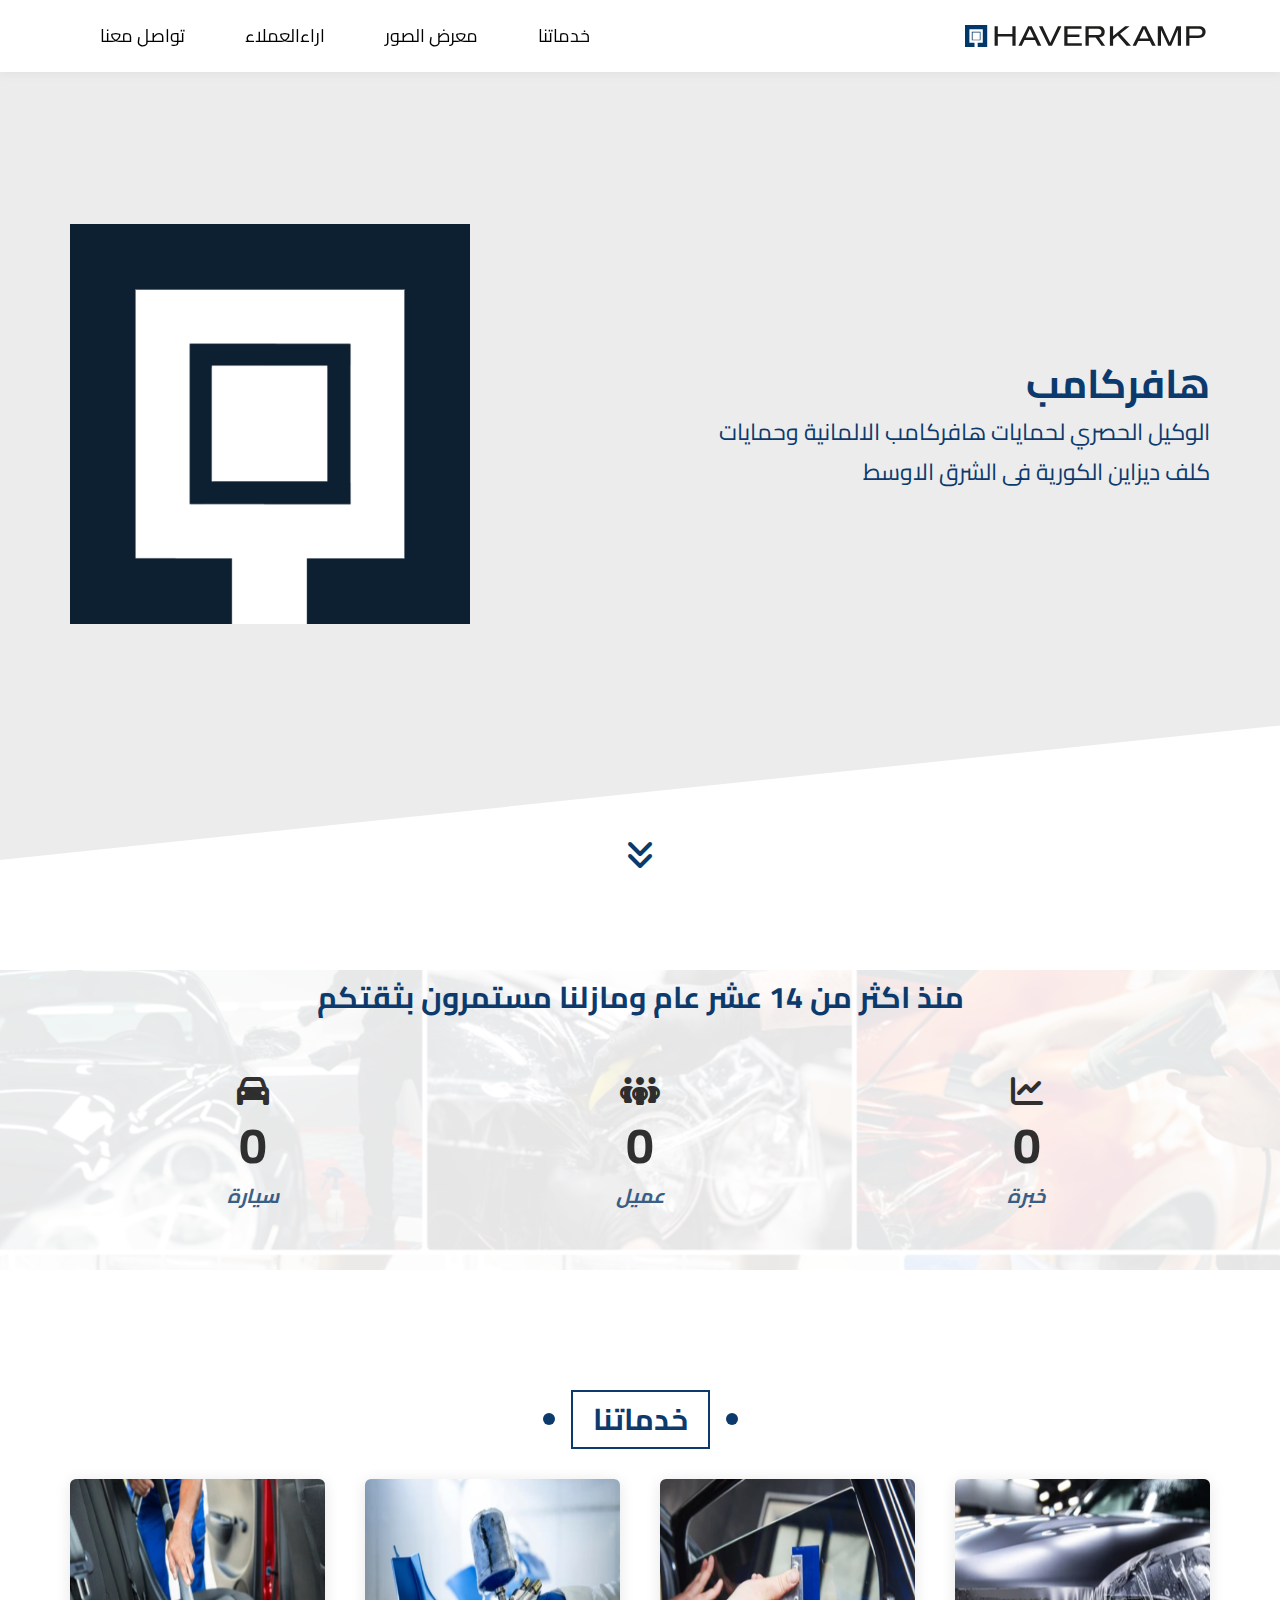
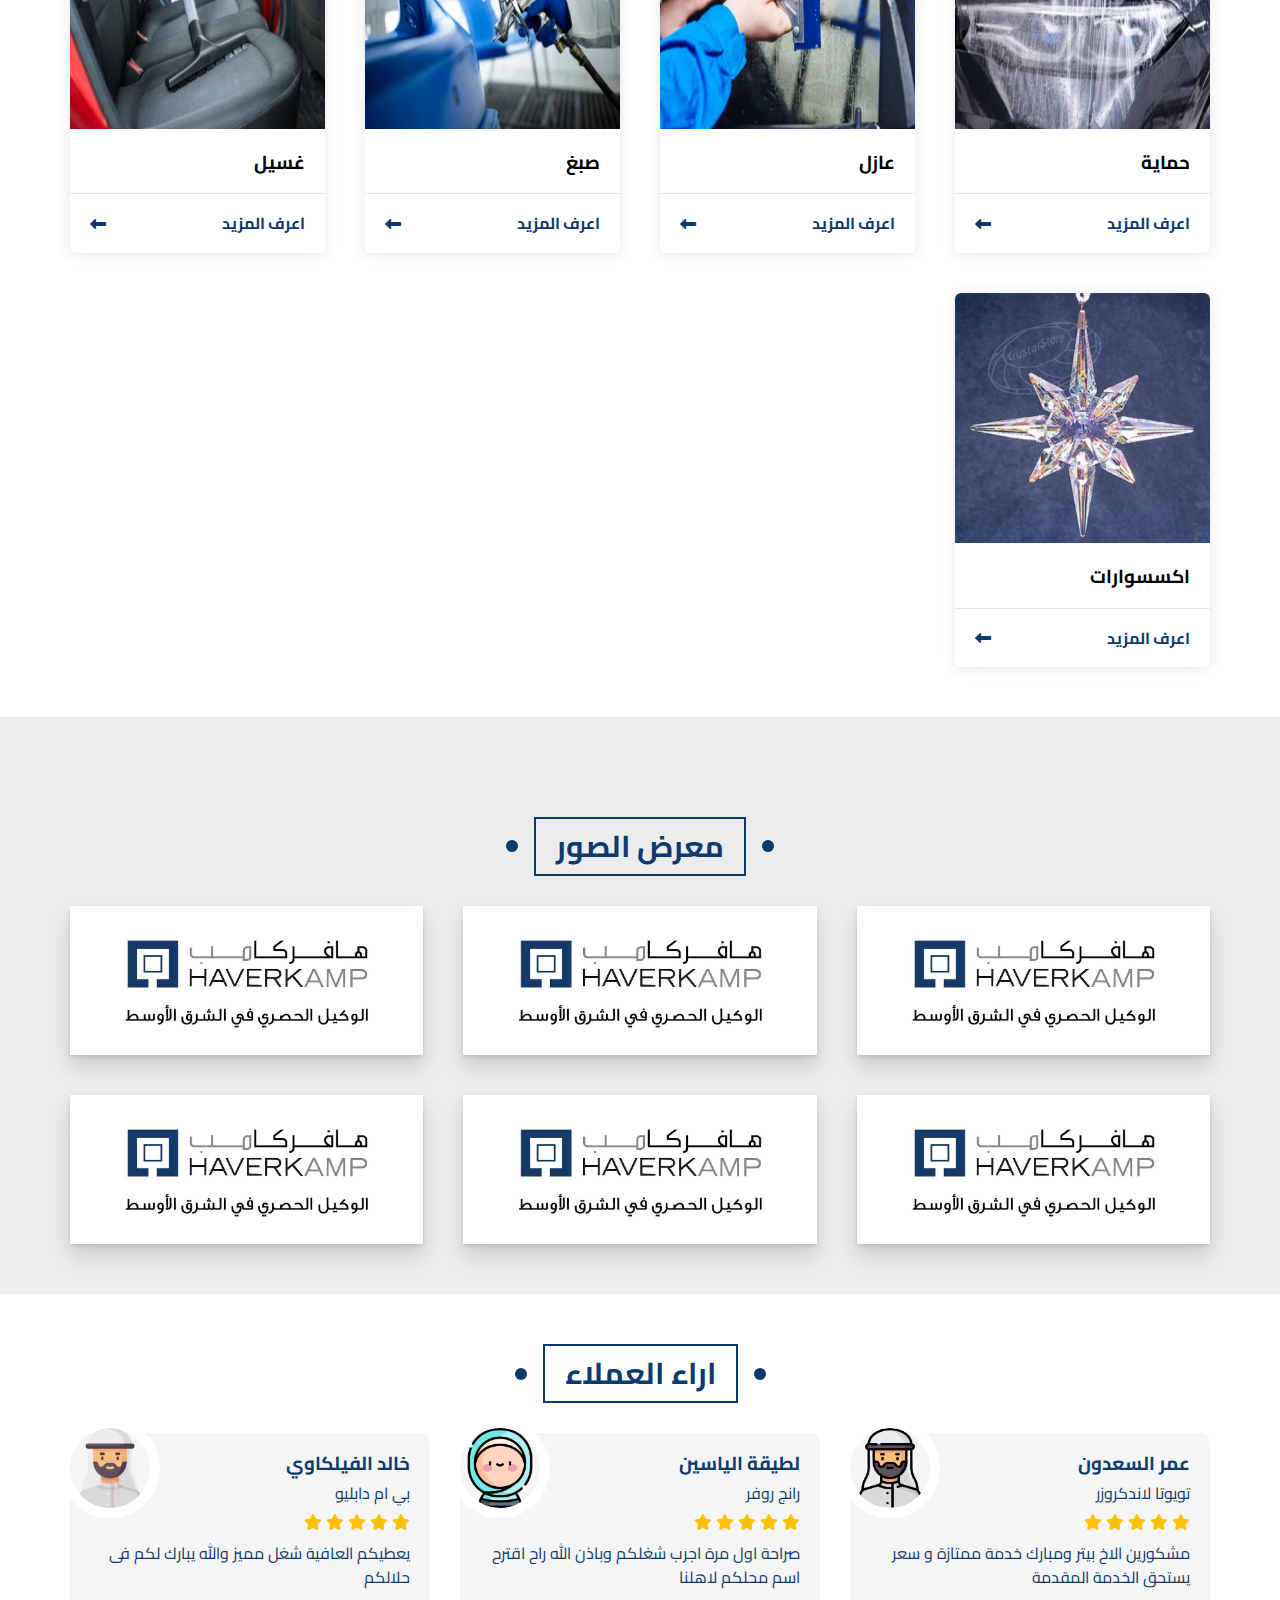
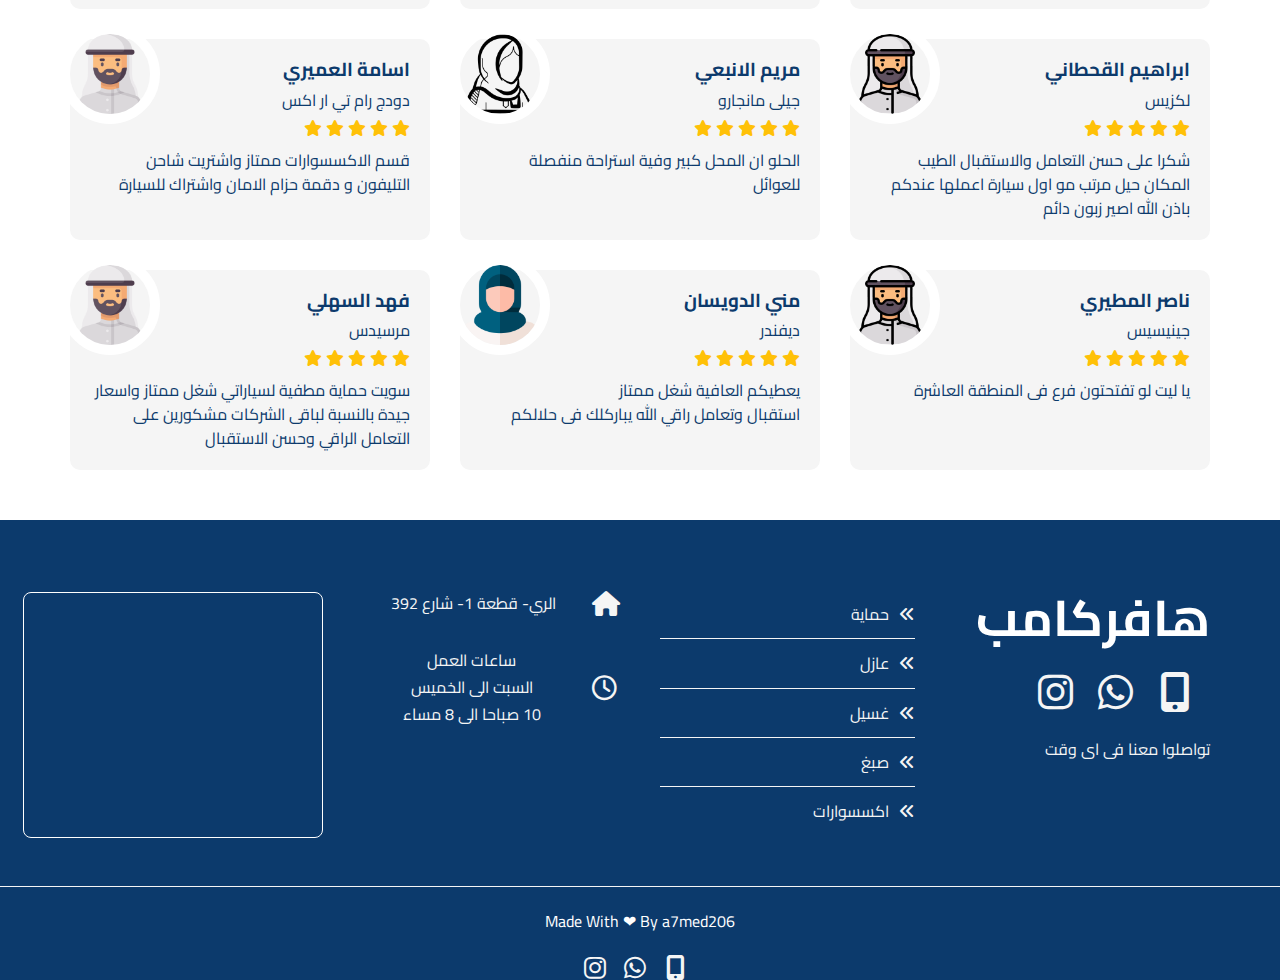
==== index.html @ de5c94d4 "edit main page" ====
<!DOCTYPE html>
<html lang="ar" dir="rtl">
  <head>
    <meta charset="UTF-8" />
    <meta
      name="description"
      content="شركة هافركامب  حمايات المانية حمايات فرنسية  حمايات امريكية "
    />
    <link rel="icon" type="image/x-icon" href="./images/favicon.svg" />
    <meta name="viewport" content="width=device-width, initial-scale=1.0" />
    <!-- font Awesome -->
    <link rel="stylesheet" href="./css/all.min.css" />
    <!-- main style -->
    <link rel="stylesheet" href="./css/haverkamp.css" />
    <!-- render all browser -->
    <link rel="stylesheet" href="./css/normalize.css" />
    <!-- google fonts -->
    <link
      rel="stylesheet"
      href="https://fonts.googleapis.com/css2?family=Material+Symbols+Outlined:opsz,wght,FILL,GRAD@20..48,100..700,0..1,-50..200"
    />
    <link rel="preconnect" href="https://fonts.googleapis.com" />
    <link rel="preconnect" href="https://fonts.gstatic.com" crossorigin />
    <link
      href="https://fonts.googleapis.com/css2?family=Cairo:wght@400;500;600;700;800&display=swap"
      rel="stylesheet"
    />
    <!-- google icon -->
    <link
      rel="stylesheet"
      href="https://fonts.googleapis.com/css2?family=Material+Symbols+Outlined:opsz,wght,FILL,GRAD@20..48,100..700,0..1,-50..200"
    />
    <title>haverkamp | هافركامب</title>
  </head>
  <body>
    <!-- Start Header -->
    <div class="header" id="header">
      <div class="container">
        <a href="#" class="logo"><img src="./images/logo.svg" alt="" /></a>
        <ul class="main-nav">
          <li><a href="#services">خدماتنا</a></li>
          <li><a href="#gallery">معرض الصور</a></li>
          <li><a href="#testimonials">اراءالعملاء</a></li>
          <li><a href="#contacts-us">تواصل معنا</a></li>
        </ul>
      </div>
    </div>
    <!-- End Header -->
    <!-- Start Landing -->
    <div class="landing">
      <div class="container">
        <div class="text">
          <h1>هافركامب</h1>
          <p>
            الوكيل الحصري لحمايات هافركامب الالمانية وحمايات كلف ديزاين الكورية
            فى الشرق الاوسط
          </p>
        </div>
        <div class="image">
          <img src="./images/ppf/haverkamp.png" alt="" />
        </div>
      </div>
      <a href="#services" class="go-down">
        <i class="fas fa-angle-double-down fa-2x"></i>
      </a>
    </div>
    <!-- End Landing -->
    <!-- Start Stats -->
    <div class="stats" id="stats">
      <h2>منذ اكثر من 14 عشر عام ومازلنا مستمرون بثقتكم</h2>
      <div class="container">
        <div class="box">
          <i class="fa-solid fa-chart-line fa-2x fa-fw"></i>
          <span class="number" data-goal="14">0</span>
          <span class="text">خبرة</span>
        </div>
        <div class="box">
          <i class="fa-solid fa-people-group fa-2x fa-fw"></i>
          <span class="number" data-goal="4530">0</span>
          <span class="text">عميل</span>
        </div>
        <div class="box">
          <i class="fa-solid fa-car fa-2x fa-fw"></i>
          <span class="number" data-goal="5000">0</span>
          <span class="text">سيارة</span>
        </div>
      </div>
    </div>
    <!-- End Stats -->
    <!-- Start services -->
    <div class="services" id="services">
      <h2 class="main-title">خدماتنا</h2>
      <div class="container">
        <div class="box">
          <img src="./images/protication1.png" alt="protication" />
          <div class="content">
            <h3>حماية</h3>
          </div>
          <div class="info">
            <a href="./protication.html">اعرف المزيد</a>
            <i class="fas fa-long-arrow-alt-left"></i>
          </div>
        </div>
        <div class="box">
          <img src="./images/tint.png" alt="" />
          <div class="content">
            <h3>عازل</h3>
            <!-- <p>
              Lorem ipsum dolor sit amet consectetur, adipisicing elit.
              Reprehenderit
            </p> -->
          </div>
          <div class="info">
            <a href="./tint.html">اعرف المزيد</a>
            <i class="fas fa-long-arrow-alt-left"></i>
          </div>
        </div>
        <div class="box">
          <img src="./images/paint.png" alt="" />
          <div class="content">
            <h3>صبغ</h3>
          </div>
          <div class="info">
            <a href="">اعرف المزيد</a>
            <i class="fas fa-long-arrow-alt-left"></i>
          </div>
        </div>
        <div class="box">
          <img src="./images/wash.png" alt="" />
          <div class="content">
            <h3>غسيل</h3>
          </div>
          <div class="info">
            <a href="">اعرف المزيد</a>
            <i class="fas fa-long-arrow-alt-left"></i>
          </div>
        </div>
        <div class="box">
          <img src="./images/star.png" alt="" />
          <div class="content">
            <h3>اكسسوارات</h3>
          </div>
          <div class="info">
            <a href="">اعرف المزيد</a>
            <i class="fas fa-long-arrow-alt-left"></i>
          </div>
        </div>
      </div>
    </div>
    <!-- End services -->
    <!-- Start Gallery -->
    <div class="gallery" id="gallery">
      <div class="main-heading">
        <h2 class="main-title">معرض الصور</h2>
      </div>
      <div class="container">
        <div class="box">
          <div class="image">
            <img src="./images/mega-menu.jpg" alt="" />
          </div>
        </div>
        <div class="box">
          <div class="image">
            <img src="./images/mega-menu.jpg" alt="" />
          </div>
        </div>
        <div class="box">
          <div class="image">
            <img src="./images/mega-menu.jpg" alt="" />
          </div>
        </div>
        <div class="box">
          <div class="image">
            <img src="./images/mega-menu.jpg" alt="" />
          </div>
        </div>
        <div class="box">
          <div class="image">
            <img src="./images/mega-menu.jpg" alt="" />
          </div>
        </div>
        <div class="box">
          <div class="image">
            <img src="./images/mega-menu.jpg" alt="" />
          </div>
        </div>
      </div>
    </div>
    <!-- End Gallery -->
    <!-- Start Testimonials -->
    <div class="testimonials" id="testimonials">
      <h2 class="main-title">اراء العملاء</h2>
      <div class="container">
        <div class="box">
          <img src="./images/male-1.png" alt="avatar-1" />
          <h3>عمر السعدون</h3>
          <span class="title">تويوتا لاندكروزر</span>
          <div class="rate">
            <i class="filled fas fa-star"></i>
            <i class="filled fas fa-star"></i>
            <i class="filled fas fa-star"></i>
            <i class="filled fas fa-star"></i>
            <i class="filled fas fa-star"></i>
          </div>
          <p>مشكورين الاخ بيتر ومبارك خدمة ممتازة و سعر يستحق الخدمة المقدمة</p>
        </div>
        <div class="box">
          <img src="./images/female-1.png" alt="avatar-1" />
          <h3>لطيقة الياسين</h3>
          <span class="title">رانج روفر</span>
          <div class="rate">
            <i class="filled fas fa-star"></i>
            <i class="filled fas fa-star"></i>
            <i class="filled fas fa-star"></i>
            <i class="filled fas fa-star"></i>
            <i class="filled fas fa-star"></i>
          </div>
          <p>صراحة اول مرة اجرب شغلكم وباذن الله راح اقترح اسم محلكم لاهلنا</p>
        </div>
        <div class="box">
          <img src="./images/male-2.png" alt="avatar-1" />
          <h3>خالد الفيلكاوي</h3>
          <span class="title">بي ام دابليو</span>
          <div class="rate">
            <i class="filled fas fa-star"></i>
            <i class="filled fas fa-star"></i>
            <i class="filled fas fa-star"></i>
            <i class="filled fas fa-star"></i>
            <i class="filled fas fa-star"></i>
          </div>
          <p>يعطيكم العافية شغل مميز والله يبارك لكم فى حلالكم</p>
        </div>
        <div class="box">
          <img src="./images/male-1.png" alt="avatar-1" />
          <h3>ابراهيم القحطاني</h3>
          <span class="title">لكزيس</span>
          <div class="rate">
            <i class="filled fas fa-star"></i>
            <i class="filled fas fa-star"></i>
            <i class="filled fas fa-star"></i>
            <i class="filled fas fa-star"></i>
            <i class="filled fas fa-star"></i>
          </div>
          <p>
            شكرا على حسن التعامل والاستقبال الطيب المكان حيل مرتب مو اول سيارة
            اعملها عندكم باذن الله اصير زبون دائم
          </p>
        </div>
        <div class="box">
          <img src="./images/female-2.png" alt="avatar-1" />
          <h3>مريم الانبعي</h3>
          <span class="title">جيلى مانجارو</span>
          <div class="rate">
            <i class="filled fas fa-star"></i>
            <i class="filled fas fa-star"></i>
            <i class="filled fas fa-star"></i>
            <i class="filled fas fa-star"></i>
            <i class="filled fas fa-star"></i>
          </div>
          <p>الحلو ان المحل كبير وفية استراحة منفصلة للعوائل</p>
        </div>
        <div class="box">
          <img src="./images/male-2.png" alt="avatar-1" />
          <h3>اسامة العميري</h3>
          <span class="title">دودج رام تي ار اكس</span>
          <div class="rate">
            <i class="filled fas fa-star"></i>
            <i class="filled fas fa-star"></i>
            <i class="filled fas fa-star"></i>
            <i class="filled fas fa-star"></i>
            <i class="filled fas fa-star"></i>
          </div>
          <p>
            قسم الاكسسوارات ممتاز واشتريت شاحن التليفون و دقمة حزام الامان
            واشتراك للسيارة
          </p>
        </div>
        <div class="box">
          <img src="./images/male-1.png" alt="avatar-1" />
          <h3>ناصر المطيري</h3>
          <span class="title">جينيسيس</span>
          <div class="rate">
            <i class="filled fas fa-star"></i>
            <i class="filled fas fa-star"></i>
            <i class="filled fas fa-star"></i>
            <i class="filled fas fa-star"></i>
            <i class="filled fas fa-star"></i>
          </div>
          <p>يا ليت لو تفتحتون فرع فى المنطقة العاشرة</p>
        </div>
        <div class="box">
          <img src="./images/female-3.png" alt="avatar-1" />
          <h3>مني الدويسان</h3>
          <span class="title">ديفندر</span>
          <div class="rate">
            <i class="filled fas fa-star"></i>
            <i class="filled fas fa-star"></i>
            <i class="filled fas fa-star"></i>
            <i class="filled fas fa-star"></i>
            <i class="filled fas fa-star"></i>
          </div>
          <p>
            يعطيكم العافية شغل ممتاز <br />استقبال وتعامل راقي الله يباركلك فى
            حلالكم
          </p>
        </div>
        <div class="box">
          <img src="./images/male-2.png" alt="avatar-1" />
          <h3>فهد السهلي</h3>
          <span class="title">مرسيدس</span>
          <div class="rate">
            <i class="filled fas fa-star"></i>
            <i class="filled fas fa-star"></i>
            <i class="filled fas fa-star"></i>
            <i class="filled fas fa-star"></i>
            <i class="filled fas fa-star"></i>
          </div>
          <p>
            سويت حماية مطفية لسياراتي شغل ممتاز واسعار جيدة بالنسبة لباقى
            الشركات مشكورين على التعامل الراقي وحسن الاستقبال
          </p>
        </div>
      </div>
    </div>
    <!-- End Testimonials -->
    <!-- Start Footer -->
    <div class="footer" id="contacts-us">
      <div class="container">
        <div class="box">
          <h3>هافركامب</h3>
          <ul class="social">
            <li>
              <a href="tel:51111154" class="phone">
                <i class="fa-solid fa-mobile-screen-button fa-2x"></i>
              </a>
            </li>
            <li>
              <a
                href="https://wa.me/96551111154"
                target="_blank"
                class="whatsapp"
              >
                <i class="fab fa-whatsapp fa-2x"></i>
              </a>
            </li>
            <li>
              <a
                href="https://www.instagram.com/haverkampkw/"
                target="_blank"
                class="instagram"
              >
                <i class="fab fa-instagram fa-2x"></i>
              </a>
            </li>
          </ul>
          <p class="text">تواصلوا معنا فى اى وقت</p>
        </div>
        <div class="box">
          <ul class="links">
            <li><a href="./protication.html">حماية</a></li>
            <li><a href="./tint.html">عازل</a></li>
            <li><a href="#">غسيل</a></li>
            <li><a href="#">صبغ</a></li>
            <li><a href="#">اكسسوارات</a></li>
          </ul>
        </div>
        <div class="box">
          <div class="line">
            <i class="fa-solid fa-house fa-2x"></i>
            <div class="info">الري- قطعة 1- شارع 392</div>
          </div>
          <div class="line">
            <i class="far fa-clock fa-fw"></i>
            <div class="info">
              ساعات العمل <br />
              السبت الى الخميس <br />
              10 صباحا الى 8 مساء
            </div>
          </div>
        </div>
        <div class="box map">
          <iframe
            src="https://www.google.com/maps/embed?pb=!1m18!1m12!1m3!1d3479.081443418696!2d47.94444352461846!3d29.309286553027786!2m3!1f0!2f0!3f0!3m2!1i1024!2i768!4f13.1!3m3!1m2!1s0x3fcf9b0799f00dbf%3A0x72f159c8f05d7990!2z2YfYp9mB2LEg2YPYp9mF2Kg!5e0!3m2!1sar!2skw!4v1693736946824!5m2!1sar!2skw"
            allowfullscreen=""
            loading="lazy"
            referrerpolicy="no-referrer-when-downgrade"
          ></iframe>
        </div>
      </div>
      <p class="copyright">Made With &#10084; By a7med206</p>
      <ul class="social-a7med">
        <li>
          <a href="tel:65811402" class="phone">
            <i class="fa-solid fa-mobile-screen-button"></i>
          </a>
        </li>
        <li>
          <a href="https://wa.me/96565811402" target="_blank" class="whatsapp">
            <i class="fab fa-whatsapp fa-2x"></i>
          </a>
        </li>
        <li>
          <a
            href="https://www.instagram.com/a7med206/"
            target="_blank"
            class="instagram"
          >
            <i class="fab fa-instagram fa-2x"></i>
          </a>
        </li>
      </ul>
    </div>
    <!-- End Footer -->
    <script src="./js/main.js"></script>
  </body>
</html>
---- css/haverkamp.css ----
/* Start Global Rules */
* {
  -webkit-box-sizing: border-box;
  -moz-box-sizing: border-box;
  box-sizing: border-box;
}

:root {
  --main-color: #0c3a6c;
  --main-color-alt: #1787e0;
  --text-color: whitesmoke;
  --main-transition: 0.3s;
  --main-padding-top: 50px;
  --main-padding-bottom: 50px;
  --section-background: #ececec;
}

html {
  scroll-behavior: smooth;
}

body {
  font-family: "Cairo", sans-serif;
}

a {
  text-decoration: none;
}

ul {
  list-style: none;
  margin: 0;
  padding: 0;
}

.container {
  padding-left: 15px;
  padding-right: 15px;
  margin-left: auto;
  margin-right: auto;
}

/* Small */
@media (min-width: 768px) {
  .container {
    width: 750px;
  }
}

/* Medium */
@media (min-width: 992px) {
  .container {
    width: 970px;
  }
}

/* Large */
@media (min-width: 1200px) {
  .container {
    width: 1170px;
  }
}

.main-title {
  color: var(--main-color);
  margin: 50px auto 30px;
  border: 2px solid var(--main-color);
  padding: 10px 20px;
  font-size: 30px;
  width: fit-content;
  position: relative;
  z-index: 1;
  transition: var(--main-transition);
}

.main-p {
  margin: 0 auto;
  text-align: center;
  color: var(--main-color);
  padding: 20px;
  font-size: 30px;
  width: fit-content;
  position: relative;
  z-index: 1;
}

.main-title::before,
.main-title::after {
  content: "";
  width: 12px;
  height: 12px;
  background-color: var(--main-color);
  position: absolute;
  border-radius: 50%;
  top: 50%;
  transform: translateY(-50%);
}

.main-title::before {
  left: -30px;
}

.main-title::after {
  right: -30px;
}

.main-title:hover::before {
  z-index: -1;
  animation: left-move 0.5s linear forwards;
}

.main-title:hover::after {
  z-index: -1;
  animation: right-move 0.5s linear forwards;
}

.main-title:hover {
  color: white;
  border: 2px solid white;
  transition-delay: 0.5s;
}


/* End Global Rules */
/* Start Header */
.header {
  background-color: white;
  position: sticky;
  top: 0;
  z-index: 100;
  -webkit-box-shadow: 0 0 10px #ddd;
  -moz-box-shadow: 0 0 10px #ddd;
  box-shadow: 0 0 10px #ddd;
}

.header .container {
  display: flex;
  justify-content: space-between;
  align-items: center;
  flex-wrap: wrap;
  position: relative;
}

.header .logo {
  color: var(--main-color);
  font-size: 26px;
  font-weight: bold;
  height: 72px;
  display: flex;
  justify-content: center;
  align-items: center;
}

@media (max-width: 767px) {
  .header .logo {
    width: 100%;
    height: 50px;
  }
}

.header .main-nav {
  display: flex;
}

@media (max-width: 767px) {
  .header .main-nav {
    margin: auto;
  }
}

.header .main-nav>li>a {
  display: flex;
  justify-content: center;
  align-items: center;
  height: 72px;
  position: relative;
  color: black;
  padding: 0 30px;
  overflow: hidden;
  font-size: 18px;
  transition: var(--main-transition);
}

@media (max-width: 767px) {
  .header .main-nav>li>a {
    padding: 10px;
    font-size: 14px;
    height: 40px;
  }
}

.header .main-nav>li>a::before {
  content: "";
  position: absolute;
  width: 100%;
  height: 4px;
  background-color: var(--main-color);
  top: 0;
  left: -100%;
  transition: var(--main-transition);
}

.header .main-nav>li>a:hover {
  color: var(--main-color);
  background-color: #fafafa;
}

.header .main-nav>li>a:hover::before {
  left: 0;
}

/* End Header */
/* Start Landing */
.landing {
  position: relative;
}

.landing::before {
  content: "";
  position: absolute;
  left: 0;
  top: -40px;
  width: 100%;
  height: 100%;
  background-color: var(--section-background);
  z-index: -1;
  transform: skewY(-6deg);
  transform-origin: top left;
}

.landing .container {
  min-height: calc(100vh - 72px);
  display: flex;
  align-items: center;
  padding-bottom: 120px;
}

.landing .text {
  flex: 1;
}

@media (max-width: 991px) {
  .landing .text {
    text-align: center;
  }
}

.landing .text h1 {
  color: var(--main-color);
  font-size: 40px;
  margin: 0;
  letter-spacing: -2px;
}

@media (max-width: 767px) {
  .landing .text h1 {
    font-size: 35px;
  }
}

.landing .text p {
  font-size: 23px;
  line-height: 1.7;
  margin: 5px 0 0;
  color: var(--main-color);
  max-width: 500px;
}

@media (max-width: 991px) {
  .landing .text p {
    margin: 10px auto;
  }
}

@media (max-width: 767px) {
  .landing .text p {
    font-size: 18px;
  }
}

.landing .image img {
  position: relative;
  width: 400px;
  animation: up-and-down 5s linear infinite;
}

@media (max-width: 991px) {
  .landing .container {
    display: flex;
    flex-direction: column;
    justify-content: center;
    align-items: center;
  }

  .landing .text {
    margin-top: 50px;
  }

  .landing .image {
    position: relative;
  }

  .landing .image img {
    width: 70%;
    transform: translate(-20%, -30%);
  }
}

.landing .go-down {
  color: var(--main-color);
  position: absolute;
  bottom: 30px;
  left: 50%;
  transform: translateX(-50%);
  transition: var(--main-transition);
}

.landing .go-down:hover {
  color: var(--main-color-alt);
}

.landing .go-down i {
  animation: bouncing 1.5s infinite;
}

/* End Landing */
/* Start Stats */
.stats {
  margin: 70px auto 20px;
  padding-top: var(--section-padding);
  padding-bottom: var(--section-padding);
  position: relative;
  background-image: url("../images/ppf-1.png");
  background-size: cover;
  min-height: 300px;
}

.stats::before {
  content: "";
  position: absolute;
  left: 0;
  top: 0;
  width: 100%;
  height: 100%;
  background-color: rgb(255 255 255 / 90%);
}

.stats h2 {
  padding: 10px 20px;
  margin: 0 auto 20px;
  font-weight: bold;
  font-size: 30px;
  text-align: center;
  position: relative;
  color: var(--main-color);
}

.stats .container {
  display: grid;
  grid-template-columns: repeat(auto-fill, minmax(350px, 1fr));
  gap: 20px;
}

.stats .box {
  background-color: var(--second-color);
  padding: 30px 15px;
  text-align: center;
  position: relative;
  opacity: 0.8;
  transition: var(--main-transition);
}

.stats .box::before,
.stats .box::after {
  content: "";
  position: absolute;
  width: 2px;
  background-color: var(--main-color);
  transition: 1s;
  height: 0;
}

.stats .box::before {
  top: 0;
  right: 0;
}

.stats .box::after {
  left: 0;
  bottom: 0;
}

.stats .box:hover {
  opacity: 1;
}

.stats .box:hover::before,
.stats .box:hover::after {
  height: 100%;
}

.stats .box .number {
  display: block;
  font-size: 50px;
  font-weight: bold;
  margin-top: 10px;
  margin-bottom: 10px;
}

.stats .box .text {
  color: var(--main-color);
  font-style: italic;
  font-size: 20px;
  font-weight: bold;
}

/* End Stats */

/* Start services */
.services {
  padding-top: var(--main-padding-top);
  padding-bottom: var(--main-padding-bottom);
  position: relative;
}

.services .container {
  display: grid;
  grid-template-columns: repeat(auto-fill, minmax(250px, 1fr));
  gap: 40px;
}

.services .box {
  box-shadow: 0 2px 15px rgb(0 0 0 / 10%);
  background-color: white;
  border-radius: 6px;
  overflow: hidden;
  transition: transform var(--main-transition),
    box-shadow var(--main-transition);
}

.services .box:hover {
  transform: translateY(-10px);
  box-shadow: 0 2px 15px rgb(0 0 0 / 20%);
}

.services .box img {
  width: 100%;
  max-width: 100%;
  height: 250px;
}

.services .box .content {
  padding: 20px;
}

.services .box .content h3 {
  margin: 0;
}

.services .box .info {
  padding: 20px;
  border-top: 1px solid #e6e6e7;
  display: flex;
  justify-content: space-between;
  align-items: center;
}

.services .box .info a {
  color: var(--main-color);
  font-weight: bold;
}

.services .box .info i {
  color: var(--main-color);
}

.services .box:hover .info i {
  animation: moving-arrow 0.6s linear infinite;
}

/* End services */
/* Start Gallery */
.gallery {
  padding-top: var(--main-padding-top);
  padding-bottom: var(--main-padding-bottom);
  position: relative;
  background-color: var(--section-background);
}

.gallery .container {
  display: grid;
  grid-template-columns: repeat(auto-fill, minmax(300px, 1fr));
  gap: 40px;
}

.gallery .box {
  padding: 15px;
  background-color: white;
  box-shadow: 0px 12px 20px 0px rgb(0 0 0 / 13%),
    0px 2px 4px 0px rgb(0 0 0 / 12%);
}

.gallery .box .image {
  position: relative;
  overflow: hidden;
}

.gallery .box .image::before {
  content: "";
  position: absolute;
  top: 50%;
  left: 50%;
  transform: translate(-50%, -50%);
  background-color: rgb(255 255 255 / 20%);
  width: 0;
  height: 0;
  opacity: 0;
  z-index: 2;
}

.gallery .box .image:hover::before {
  animation: flashing 0.7s;
}

.gallery .box img {
  max-width: 100%;
  transition: var(--main-transition);
}

.gallery .box .image:hover img {
  transform: rotate(5deg) scale(1.1);
}

/* End Gallery */
/* Start Testimonials */
.testimonials {
  margin-top: 50px;
  margin-bottom: 50px;
  padding-top: var(--section-padding);
  padding-bottom: var(--section-padding);
  position: relative;
}

.testimonials .container {
  display: grid;
  grid-template-columns: repeat(auto-fill, minmax(270px, 1fr));
  gap: 30px;
}

.testimonials .box {
  padding: 20px;
  background-color: whitesmoke;
  border-radius: 10px;
  position: relative;
}

.testimonials .box:hover {
  box-shadow: var(--shadow);
}

.testimonials .box img {
  position: absolute;
  left: -10px;
  top: -15px;
  width: 100px;
  height: 100px;
  border-radius: 50%;
  border: 10px solid white;
}

.testimonials .box h3 {
  margin: 0 0 10px;
  color: var(--main-color);
}

.testimonials .box .title {
  color: var(--main-color);
  margin-bottom: 10px;
  display: block;
}

.testimonials .box .rate .filled {
  color: #ffc107;
}

.testimonials .box p {
  line-height: 1.5;
  color: var(--main-color);
  margin-top: 10px;
  margin-bottom: 0;
}

/* End Testimonials */

/* Start Footer */
.footer {
  background-color: var(--main-color);
  padding: 70px 0 0;
}

@media (max-width: 767px) {
  .footer {
    text-align: center;
  }
}

.footer .container {
  display: grid;
  grid-template-columns: repeat(auto-fill, minmax(250px, 1fr));
  gap: 40px;
}

.footer .box h3 {
  color: white;
  font-size: 50px;
  margin: 0 0 20px;
}

.footer .box .social {
  display: flex;
}

@media (max-width: 767px) {
  .footer .box .social {
    justify-content: center;
  }
}

.footer .box .social li {
  margin-right: 10px;
}

.footer .box .social li a {
  color: whitesmoke;
  display: inline-flex;
  justify-content: center;
  align-items: center;
  width: 50px;
  height: 50px;
  border-radius: 8px;
  font-size: 20px;
  transition: var(--main-transition);
}

.footer .box .social .phone:hover {
  background-color: #1877f2;
}

.footer .box .social .whatsapp:hover {
  background-color: #128c7e;
}

.footer .box .social .instagram:hover {
  background-color: #833ab4;
}

.footer .box .text {
  line-height: 2;
  color: var(--text-color);
}

.footer .box .links li {
  padding: 15px 0;
  transition: var(--main-transition);
}

.footer .box .links li:not(:last-child) {
  border-bottom: 1px solid whitesmoke;
}

.footer .box .links li:hover {
  padding-left: 10px;
}

.footer .box .links li:hover a {
  color: white;
  padding-right: 20px;
}

.footer .box .links li a {
  color: whitesmoke;
  transition: var(--main-transition);
}

.footer .box .links li a::before {
  font-family: "Font Awesome 5 Free";
  content: "\f100";
  font-weight: 900;
  margin-left: 10px;
  color: var(--text-color);
}

.footer .box .line {
  display: flex;
  align-items: center;
  color: var(--text-color);
  margin-bottom: 30px;
}

@media (max-width: 767px) {
  .footer .box .line {
    flex-direction: column;
  }
}

.footer .box .line i {
  font-size: 25px;
  color: var(--text-color);
  margin-left: 10px;
}

@media (max-width: 767px) {
  .footer .box .line i {
    margin-right: 0;
    margin-bottom: 15px;
  }
}

.footer .box .line .info {
  text-align: center;
  line-height: 1.7;
  flex: 1;
}

.footer .box .line .info span {
  display: block;
}

.footer .map iframe {
  width: 300px;
  height: 100%;
  border: 1px solid white;
  margin: 2px;
  border-radius: 8px;
}

.footer .copyright {
  padding: 25px 0;
  text-align: center;
  color: white;
  margin: 50px 0 0;
  border-top: 1px solid whitesmoke;
}

.social-a7med i {
  margin-right: 10px;
}

.social-a7med {
  color: whitesmoke;
  display: flex;
  justify-content: center;
  align-items: center;
  font-size: 20px;
  transition: var(--main-transition);
}

.social-a7med i {
  font-size: 25px;
  transition: var(--main-transition);
}

.social-a7med li a {
  display: flex;
  justify-content: center;
  align-items: center;
  color: whitesmoke;
  width: 40px;
  height: 40;
  border-radius: 8px;
  font-size: 20px;
  transition: var(--main-transition);
}

/* End Footer */
/* Start Animation */
@keyframes up-and-down {

  0%,
  100% {
    top: 0;
  }

  50% {
    top: -50px;
  }
}

@keyframes bouncing {

  0%,
  10%,
  20%,
  50%,
  80%,
  100% {
    transform: translateY(0);
  }

  40%,
  60% {
    transform: translateY(-15px);
  }
}

@keyframes left-move {
  50% {
    left: 0;
    width: 12px;
    height: 12px;
  }

  100% {
    left: 0;
    border-radius: 0;
    width: 50%;
    height: 100%;
  }
}

@keyframes right-move {
  50% {
    right: 0;
    width: 12px;
    height: 12px;
  }

  100% {
    right: 0;
    border-radius: 0;
    width: 50%;
    height: 100%;
  }
}

@keyframes moving-arrow {
  100% {
    transform: translateX(10px);
  }
}

@keyframes flashing {

  0%,
  40% {
    opacity: 1;
  }

  100% {
    opacity: 0;
    width: 200%;
    height: 200%;
  }
}

@keyframes change-background {

  0%,
  100% {
    background-image: url("../imgs/discount-background1.jpg");
  }

  50% {
    background-image: url("../imgs/discount-background2.jpg");
  }
}

/* End Animation */
/* start ppf-page */

/* start landing */
.landing-prot {
  position: relative;
}

.landing-prot img {
  width: 100%;
}

.landing-prot .container img {
  width: 100%;
}

.landing-prot .container .tint-text {
  position: absolute;
  border-radius: 8px;
  line-height: 1.5;
  top: 50%;
  left: 50%;
  transform: translate(-50%, -50%);
  font-size: 24px;
  font-weight: bold;
  color: var(--text-color);
  padding: 10px;
  background-color: hwb(211 5% 58% / 0.7);
}

@media (max-width: 768px) {
  .landing-prot .container .tint-text {
    width: 100%;
    padding: 5px;
    text-align: center;
    position: absolute;
    color: var(--text-color);
    text-shadow: none;
    font-size: 16px;
    background-color: hwb(211 5% 58% / 0.7);
  }
}

.landing-pro {
  position: relative;
}

.landing-pro img {
  width: 100%;
}

.landing-pro .container img {
  width: 100%;
}

.landing-pro .container .ppf-text {
  position: absolute;
  border-radius: 8px;
  line-height: 1.5;
  top: 27%;
  left: 50%;
  transform: translate(-50%, -50%);
  font-size: 24px;
  font-weight: bold;
  color: var(--text-color);
  padding: 10px;
  background-color: hwb(211 5% 58% / 0.7);
}

@media (max-width: 768px) {
  .landing-pro .container .ppf-text {
    width: 100%;
    padding: 5px;
    text-align: center;
    position: absolute;
    color: var(--text-color);
    text-shadow: none;
    font-size: 16px;
    background-color: hwb(211 5% 58% / 0.7);
  }
}

.ppf-container {
  padding-top: var(--main-padding-top);
  padding-bottom: var(--main-padding-bottom);
  position: relative;
}

.ppf-container .container {
  display: grid;
  grid-template-columns: repeat(auto-fill, minmax(250px, 1fr));
  gap: 40px;
}

.ppf-container .box {
  box-shadow: 0 2px 15px rgb(0 0 0 / 10%);
  background-color: white;
  border-radius: 6px;
  overflow: hidden;
  transition: transform var(--main-transition),
    box-shadow var(--main-transition);
}

.ppf-container .box:hover {
  transform: translateY(-10px);
  box-shadow: 0 2px 15px rgb(0 0 0 / 20%);
}

.ppf-container .box img {
  width: 100%;
  max-width: 100%;
}

.ppf-container .box .content {
  padding: 20px;
}

.ppf-container .box .content h3 {
  margin: 0;
  color: var(--main-color);
}

.ppf-container .box .content p {
  margin: 10px 0 0;
  line-height: 1.5;
  color: #777;
}

.ppf-container .box .info {
  padding: 20px;
  border-top: 1px solid #e6e6e7;
  display: flex;
  justify-content: space-between;
  align-items: center;
}

.ppf-container .box .info a {
  color: var(--main-color);
  font-weight: bold;
}

.ppf-container .box .info i {
  color: var(--main-color);
}

.ppf-container .box:hover .info i {
  animation: moving-arrow 0.6s linear infinite;
}

/* end landing */
/* Start Work Steps */
.work-steps {
  padding-top: var(--main-padding-top);
  padding-bottom: var(--main-padding-bottom);
  position: relative;
  background-color: var(--main-color);
}

.work-steps .container {
  display: flex;
  align-items: center;
  justify-content: space-between;
}

@media (max-width: 991px) {
  .work-steps .container {
    flex-direction: column;
  }
}

.work-steps .image {
  max-width: 350px;
  margin-left: 100px;
}

@media (max-width: 991px) {
  .work-steps .image {
    margin: 0 0 50px;
  }
}

.work-steps .info .box {
  background-color: #f6f5f5;
  padding: 30px;
  margin-bottom: 20px;
  border-radius: 6px;
  display: flex;
  align-items: center;
  border: 2px solid white;
  position: relative;
  z-index: 1;
}

@media (max-width: 767px) {
  .work-steps .info .box {
    flex-direction: column;
    text-align: center;
  }
}

.work-steps .info .box::before {
  content: "";
  left: 50%;
  top: 50%;
  position: absolute;
  width: 0;
  height: 0;
  transform: translate(-50%, -50%);
  background-color: #ededed;
  z-index: -1;
  transition: var(--main-transition);
}

.work-steps .info .box:hover::before {
  width: 100%;
  height: 100%;
}

.work-steps .info .box img {
  width: 200px;
  margin-left: 30px;
  border-radius: 8px;
}

@media (max-width: 767px) {
  .work-steps .info .box img {
    margin: 0 0 30px;
  }
}

.work-steps .info .box h3 {
  margin: 0;
  font-size: 22px;
}

.work-steps .info .box p {
  color: #777;
  line-height: 1.7;
  margin: 10px 0 0;
  font-size: 18px;
}

/* End Work Steps */
/* start ppf number */
.ppf-number {
  padding-top: var(--main-padding-top);
  padding-bottom: var(--main-padding-bottom);
  position: relative;
  background-color: var(--section-background);
}

.ppf-number-container .container {
  display: grid;
  grid-template-columns: repeat(auto-fill, minmax(300px, 1fr));
  gap: 40px;
}

.ppf-number-container .flip {
  position: relative;
  width: 100%;

  >.front,
  >.back {
    display: block;
    transition-timing-function: cubic-bezier(0.175, 0.885, 0.32, 1.275);
    transition-duration: 0.5s;
    transition-property: transform, opacity;
  }

  >.front {
    transform: rotateY(0deg);
  }

  >.back {
    position: absolute;
    opacity: 0;
    top: 0px;
    left: 0px;
    width: 100%;
    height: 100%;
    transform: rotateY(-180deg);
  }

  &:hover {
    >.front {
      transform: rotateY(180deg);
    }

    >.back {
      opacity: 1;
      transform: rotateY(0deg);
    }
  }
}

.ppf-number-container .flip {
  position: relative;
  display: inline-block;
  margin: 20px auto;
  width: 350px;

  >.front,
  >.back {
    display: block;
    color: white;
    width: inherit;
    background-size: cover !important;
    background-position: center !important;
    height: 220px;
    padding: 20px;
    background: #313131;
    border-radius: 10px;

    /* p {
      font-size: 0.9125rem;
      line-height: 160%;
      color: #999;
    } */
    >h2 {
      font-size: 40px;
      color: var(--text-color);
      text-align: center;
    }
  }
}

/* end ppf number */
/* Start Features */
.features {
  padding-top: var(--main-padding-top);
  padding-bottom: var(--main-padding-bottom);
  position: relative;
  background-color: white;
}

.features .container {
  display: grid;
  grid-template-columns: repeat(auto-fill, minmax(300px, 1fr));
  gap: 40px;
}

.features .box {
  text-align: center;
  border: 1px solid #ccc;
  border-radius: 8px;
  overflow: hidden;
}

.features .box .img-holder {
  position: relative;
  overflow: hidden;
}

.features .box .img-holder::before {
  content: "";
  position: absolute;
  left: 0;
  top: -1px;
  width: 100%;
  height: 100%;
}

.features .box .img-holder::after {
  content: "";
  position: absolute;
  bottom: 0;
  right: 0;
  border-style: solid;
  border-width: 0px 0px 170px 500px;
  border-color: transparent transparent white transparent;
  transition: var(--main-transition);
}

.features .box .img-holder img {
  max-width: 100%;
  height: 300px;
}

.features .box:hover .img-holder::after {
  border-width: 170px 500px 170px 0;
}

.features .box p {
  line-height: 2;
  font-size: 20px;
  margin: 30px 0;
  padding: 25px;
  color: #3a3838;
}

.features .box h2 {
  position: relative;
  color: var(--main-color);
  position: relative;
  font-size: 40px;
  margin: auto;
  width: fit-content;
  display: block;
  border: 3px solid transparent;
  width: fit-content;
  margin: 10px auto 30px;
  font-weight: bold;
  font-size: 22px;
  padding: 10px 30px;
  border-radius: 6px;
  transition: var(--main-transition);
}

.features .box h2::after {
  content: "";
  position: absolute;
  bottom: -20px;
  left: 15px;
  height: 5px;
  width: calc(100% - 30px);
  background-color: var(--main-color);
}

.features .platinum .img-holder::before {
  background-color: transparent;
}

.features .platinum h2::after {
  background-color: var(--main-color);
}

.features .platinum h2 {
  color: var(--main-color);
  border-color: var(--main-color);
  background: linear-gradient(to right, var(--main-color) 50%, white 50%);
  background-size: 200% 100%;
  background-position: right bottom;
}

.features .gold .img-holder::before {
  background-color: transparent;
}

.features .gold h2::after {
  background-color: var(--main-color);
}

.features .gold h2 {
  color: var(--main-color);
  border-color: var(--main-color);
  background: linear-gradient(to right, var(--main-color) 50%, white 50%);
  background-size: 200% 100%;
  background-position: right bottom;
}

.features .silver .img-holder::before {
  background-color: transparent;
}

.features .silver h2::after {
  background-color: var(--main-color);
}

.features .silver h2 {
  color: var(--main-color);
  border-color: var(--main-color);
  background: linear-gradient(to right, var(--main-color) 50%, white 50%);
  background-size: 200% 100%;
  background-position: right bottom;
}

.features .box:hover h2 {
  background-position: left bottom;
  color: white;
}

/* End Features */
/* Start Pricing */
.pricing {
  padding-top: var(--main-padding-top);
  padding-bottom: var(--main-padding-bottom);
  position: relative;
  /* background-color: var(--section-background); */
}

.pricing .container {
  display: grid;
  grid-template-columns: repeat(auto-fill, minmax(300px, 1fr));
  gap: 30px;
}

.pricing .box {
  position: relative;
  box-shadow: 0 12px 20px 0 rgb(0 0 0 / 13%), 0 2px 4px 0 rgb(0 0 0 / 12%);
  transition: var(--main-transition);
  background: white;
  text-align: center;
  z-index: 1;
}

.pricing .box::before,
.pricing .box::after {
  content: "";
  width: 0;
  height: 50%;
  background-color: #f6f6f6;
  position: absolute;
  z-index: -1;
  transition: var(--main-transition);
}

.pricing .box::before {
  left: 0;
  top: 0;
}

.pricing .box::after {
  right: 0;
  bottom: 0;
}

.pricing .box:hover::before,
.pricing .box:hover::after {
  width: 100%;
}

@media (min-width: 1200px) {
  .pricing .box.popular {
    top: -20px;
  }
}

.pricing .box.popular .label {
  position: absolute;
  writing-mode: vertical-rl;
  background-color: var(--main-color);
  color: white;
  font-weight: bold;
  padding: 10px 10px 35px 10px;
  font-size: 18px;
  right: 20px;
  width: 40px;
}

.pricing .box.popular .label::before {
  content: "";
  position: absolute;
  bottom: 0;
  right: 0;
  border-style: solid;
  border-color: transparent transparent white;
  border-width: 20px;
}

.pricing .box .title {
  font-weight: bold;
  margin: 30px 0;
  font-size: 25px;
  letter-spacing: -1px;
}

.pricing .box img {
  width: 80px;
  margin-bottom: 30px;
}

.pricing .box .price {
  margin-bottom: 20px;
}

.pricing .box .amount {
  display: block;
  font-size: 60px;
  font-weight: bold;
  margin-bottom: 5px;
  color: var(--main-color);
}

.pricing .box .time {
  color: #777;
}

.pricing .box ul {
  text-align: right;
}

.pricing .box ul li {
  padding: 20px;
  border-top: 1px solid #eee;
}

.pricing .box ul li::before {
  font-family: "Font Awesome 5 Free";
  content: "\f00c";
  margin-left: 10px;
  font-weight: 900;
  color: var(--main-color);
}

.pricing .box a {
  display: block;
  width: fit-content;
  border: 2px solid var(--main-color);
  color: var(--main-color);
  margin: 30px auto 40px;
  padding: 15px 20px;
  border-radius: 6px;
  font-weight: bold;
  transition: var(--main-transition);
}

.pricing .box a:hover {
  background-color: var(--main-color-alt);
  border-color: var(--main-color-alt);
  color: white;
}

/* End Pricing */

/* end ppf-page */

/* start tint-page */
.tint-land {
  position: relative;
}

.tint-land img {
  width: 100%;
}

.tint-land .container img {
  width: 100%;
}

.tint-land .container .tint-text {
  position: absolute;
  top: 50%;
  left: 50%;
  transform: translate(-50%, -50%);
  font-size: 24px;
  font-weight: bold;
  color: var(--text-color);
  padding: 10px;
  background-color: hwb(211 5% 58% / 0.7);
}

/* Small */
@media (max-width: 768px) {
  .tint-land .container .tint-text {
    width: 100%;
    text-align: center;
    position: absolute;
    color: var(--text-color);
    text-shadow: none;
    font-size: 16px;
    background-color: hwb(211 5% 58% / 0.7);
  }
}

.tint-container {
  padding-top: var(--main-padding-top);
  padding-bottom: var(--main-padding-bottom);
  position: relative;
}

.tint-container .container {
  display: grid;
  grid-template-columns: repeat(auto-fill, minmax(350px, 1fr));
  gap: 40px;
}

.tint-container .box {
  box-shadow: 0 2px 15px rgb(0 0 0 / 10%);
  background-color: white;
  border-radius: 6px;
  overflow: hidden;
  transition: transform var(--main-transition),
    box-shadow var(--main-transition);
}

.tint-container .box:hover {
  transform: translateY(-10px);
  box-shadow: 0 2px 15px rgb(0 0 0 / 20%);
}

.tint-container .box img {
  width: 100%;
  max-width: 100%;
}

.tint-container .box .content {
  padding: 20px;
}

.tint-container .box .content h3 {
  margin: 0;
  color: var(--main-color);
}

.tint-container .box .content p {
  margin: 10px 0 0;
  line-height: 1.5;
  color: #777;
}

.tint-container .box .info {
  padding: 20px;
  border-top: 1px solid #e6e6e7;
  display: flex;
  justify-content: space-between;
  align-items: center;
}

.tint-container .box .info a {
  color: var(--main-color);
  font-weight: bold;
}

.tint-container .box .info i {
  color: var(--main-color);
}

.tint-container .box:hover .info i {
  animation: moving-arrow 0.6s linear infinite;
}

/* start tint number */
.tint-number {
  padding-top: var(--main-padding-top);
  padding-bottom: var(--main-padding-bottom);
  position: relative;
  background-color: var(--section-background);
}

.tint-number-container .container {
  display: grid;
  grid-template-columns: repeat(auto-fill, minmax(300px, 1fr));
  gap: 40px;
}

.tint-number-container .flip {
  position: relative;
  width: 100%;

  >.front,
  >.back {
    display: block;
    transition-timing-function: cubic-bezier(0.175, 0.885, 0.32, 1.275);
    transition-duration: 0.5s;
    transition-property: transform, opacity;
  }

  >.front {
    transform: rotateY(0deg);
  }

  >.back {
    position: absolute;
    opacity: 0;
    top: 0px;
    left: 0px;
    width: 100%;
    height: 100%;
    transform: rotateY(-180deg);
  }

  &:hover {
    >.front {
      transform: rotateY(180deg);
    }

    >.back {
      opacity: 1;
      transform: rotateY(0deg);
    }
  }
}

.tint-number-container .flip {
  position: relative;
  display: inline-block;
  margin: 20px auto;
  width: 350px;

  >.front,
  >.back {
    display: block;
    color: white;
    width: inherit;
    background-size: cover !important;
    background-position: center !important;
    height: 220px;
    padding: 20px;
    background: #313131;
    border-radius: 10px;

    /* p {
      font-size: 0.9125rem;
      line-height: 160%;
      color: #999;
    } */
    >h2 {
      font-size: 40px;
      color: var(--text-color);
      text-align: center;
    }
  }
}

/* end tint number */
/* Start our-skills */
.tint-spec {
  padding-top: var(--main-padding-top);
  padding-bottom: var(--main-padding-bottom);
  position: relative;
}

.tint-spec .container {
  display: flex;
  align-items: center;
}

.tint-spec .container img {
  max-width: 350px;
  margin-left: 30px;
}

@media (max-width: 991px) {
  .tint-spec img {
    display: none;
  }
}

.tint-spec .skills {
  flex: 1;
}

.tint-spec .skill h3 {
  display: flex;
  justify-content: space-between;
  align-items: center;
}

.tint-spec .skill h3 span {
  font-size: 12px;
  border: 1px solid #ccc;
  padding: 3px 5px;
  border-radius: 4px;
  color: var(--main-color);
}

.tint-spec .skill .the-progress {
  height: 30px;
  background-color: #eee;
  position: relative;
}

.tint-spec .skill .the-progress span {
  position: absolute;
  right: 0;
  top: 0;
  height: 100%;
  background-color: var(--main-color);
  z-index: 1;
}

/* End our-skills */
/* end tint-page */
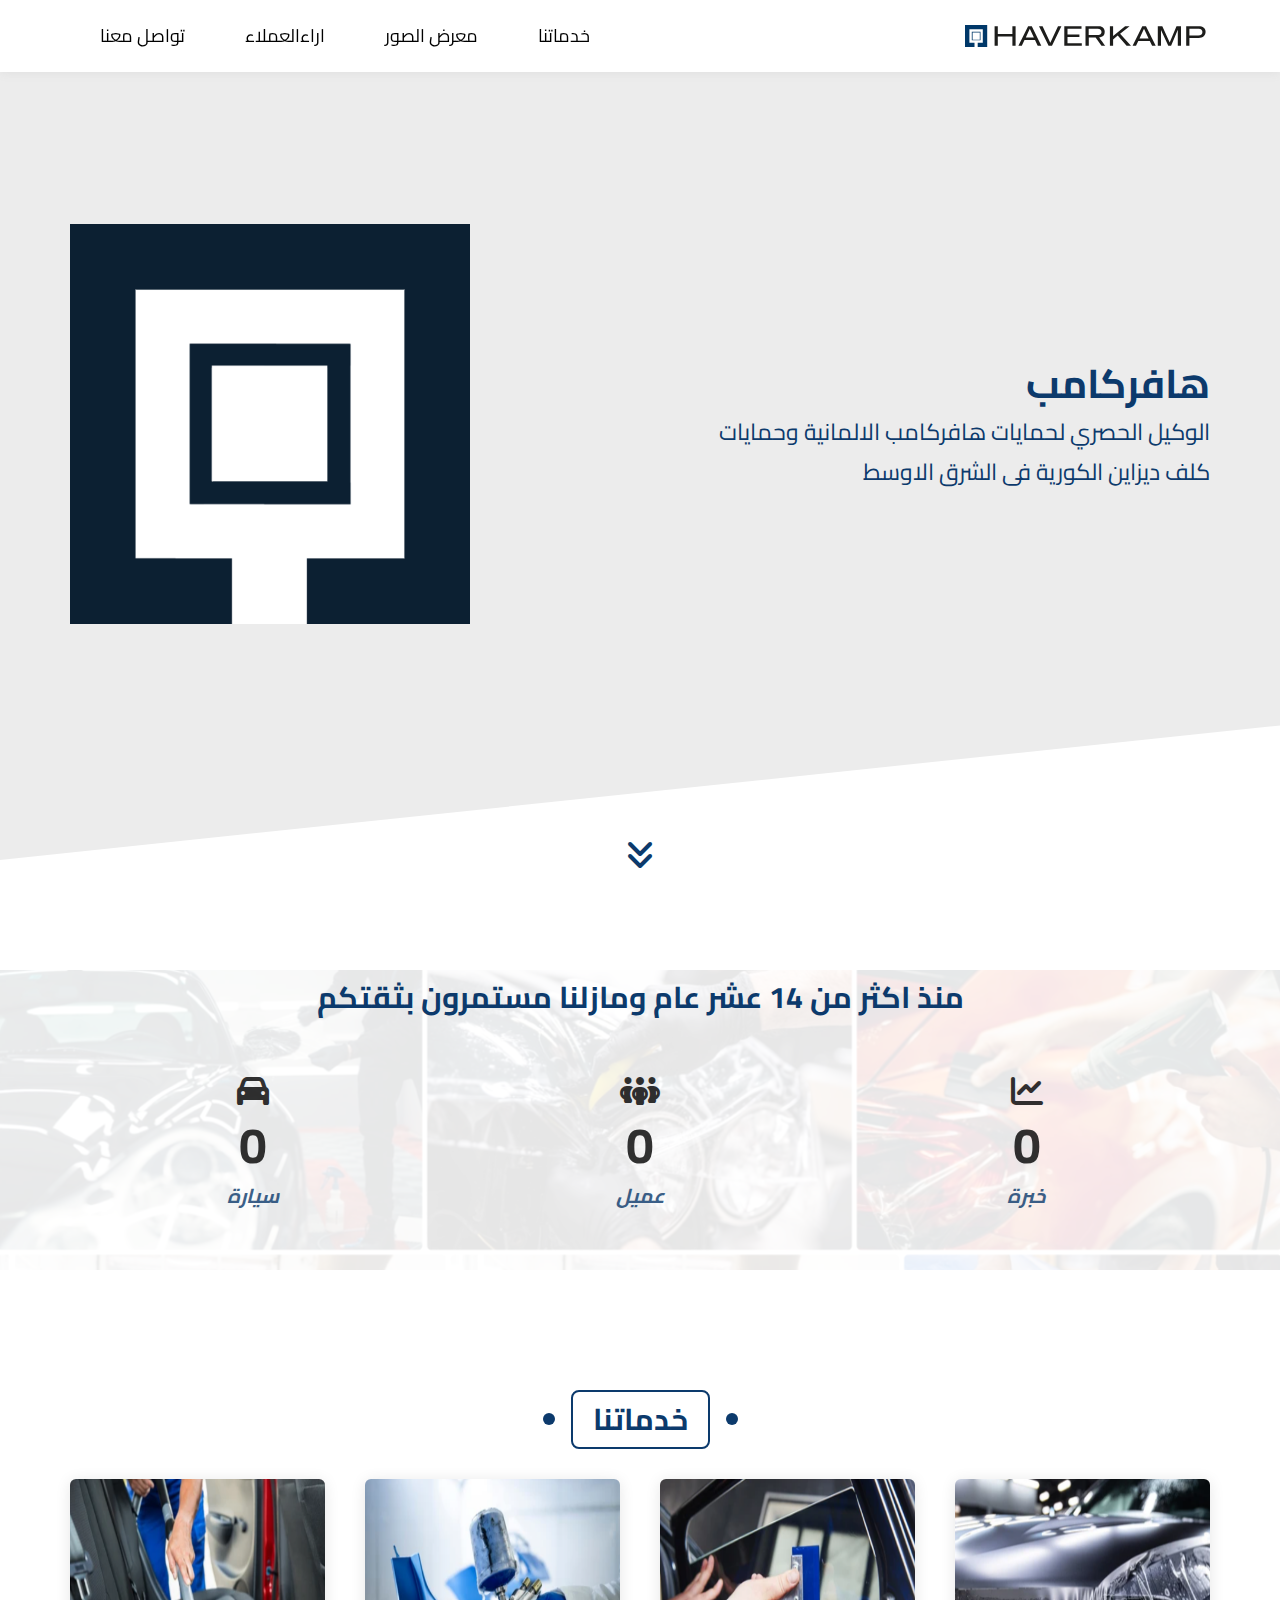
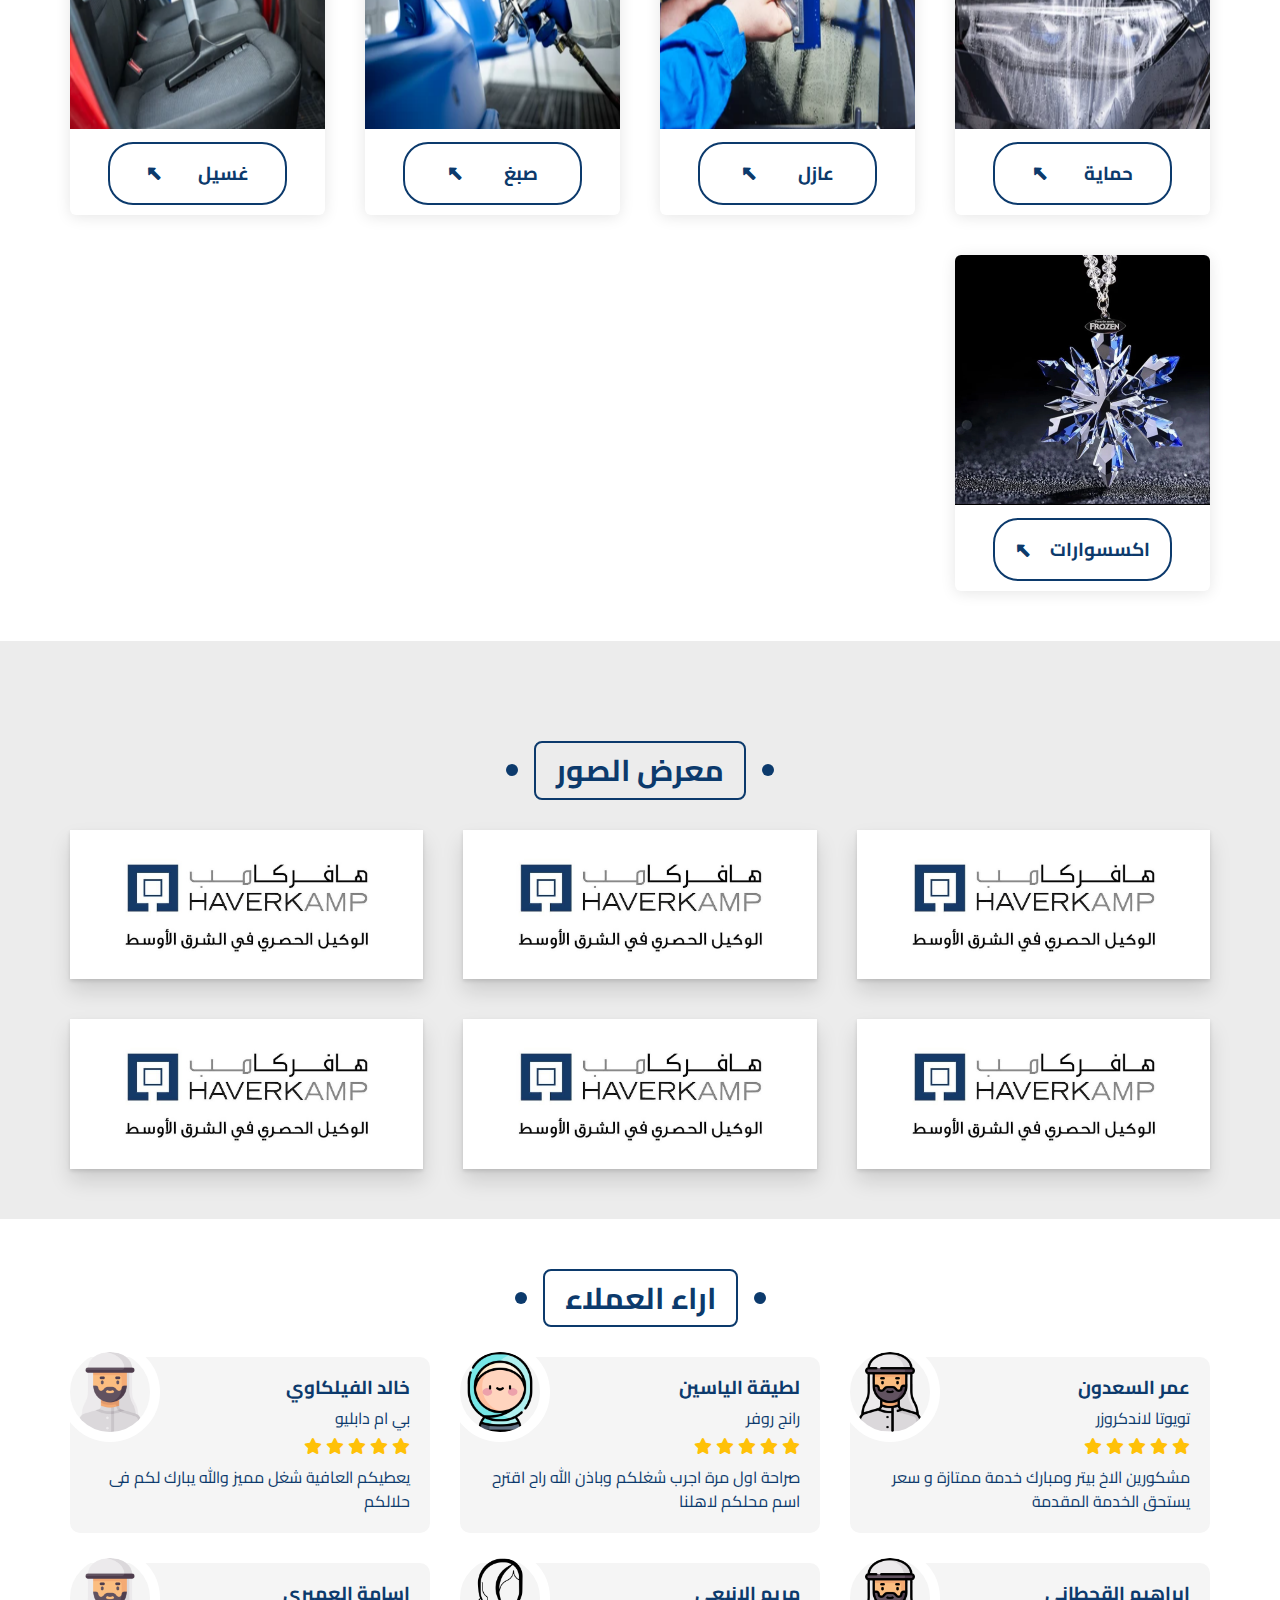
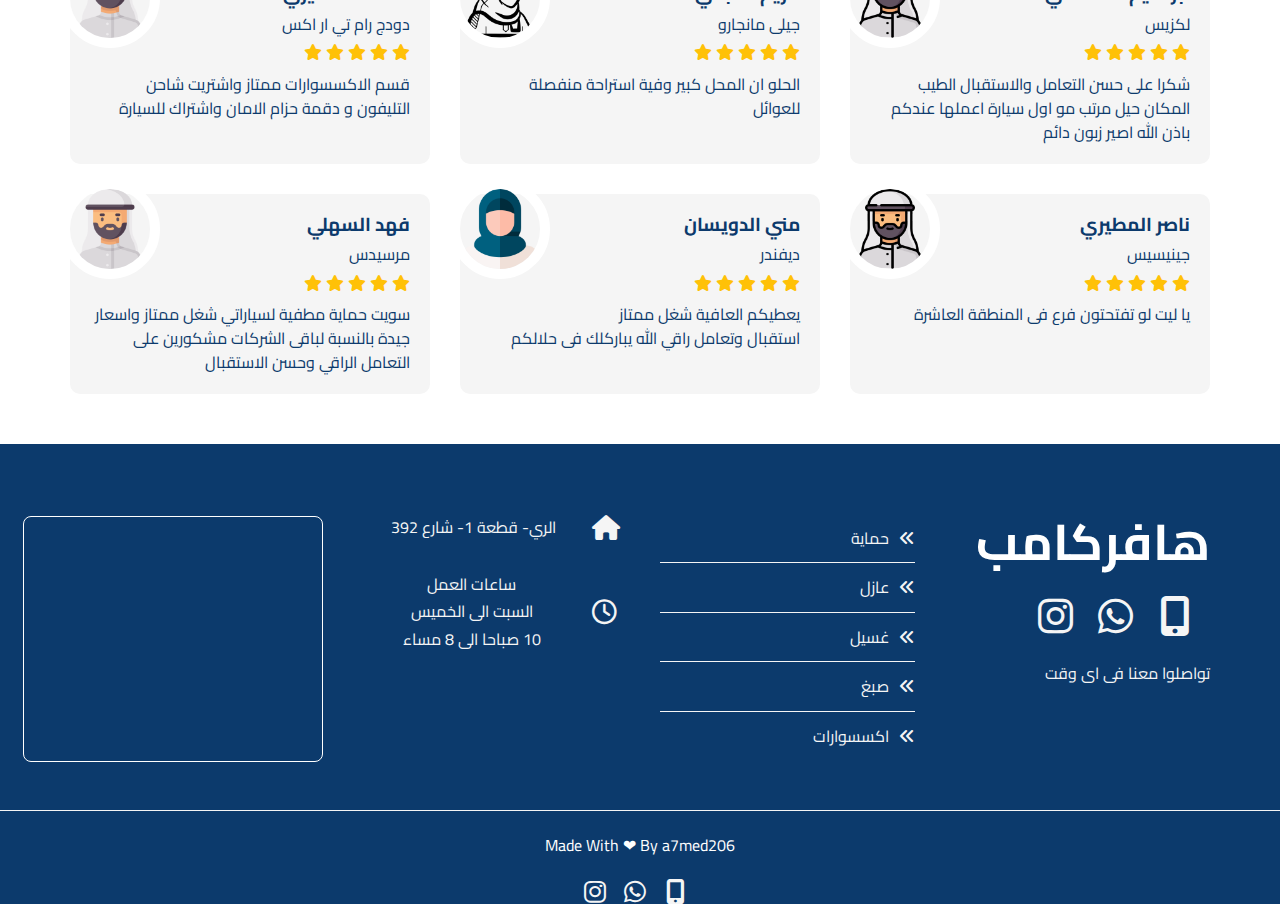
==== commit 30bcfd43: "edit links" ====
--- a/index.html
+++ b/index.html
@@ -93,57 +93,48 @@
       <div class="container">
         <div class="box">
           <img src="./images/protication1.png" alt="protication" />
-          <div class="content">
-            <h3>حماية</h3>
-          </div>
-          <div class="info">
-            <a href="./protication.html">اعرف المزيد</a>
-            <i class="fas fa-long-arrow-alt-left"></i>
-          </div>
+          <a href="./protication.html">
+            <div class="content">
+              <h3>حماية</h3>
+              <i class="fas fa-long-arrow-alt-left"></i>
+            </div>
+          </a>
         </div>
         <div class="box">
           <img src="./images/tint.png" alt="" />
-          <div class="content">
-            <h3>عازل</h3>
-            <!-- <p>
-              Lorem ipsum dolor sit amet consectetur, adipisicing elit.
-              Reprehenderit
-            </p> -->
-          </div>
-          <div class="info">
-            <a href="./tint.html">اعرف المزيد</a>
-            <i class="fas fa-long-arrow-alt-left"></i>
-          </div>
+          <a href="./tint.html">
+            <div class="content">
+              <h3>عازل</h3>
+              <i class="fas fa-long-arrow-alt-left"></i>
+            </div>
+          </a>
         </div>
         <div class="box">
           <img src="./images/paint.png" alt="" />
-          <div class="content">
-            <h3>صبغ</h3>
-          </div>
-          <div class="info">
-            <a href="">اعرف المزيد</a>
-            <i class="fas fa-long-arrow-alt-left"></i>
-          </div>
+          <a href="#">
+            <div class="content">
+              <h3>صبغ</h3>
+              <i class="fas fa-long-arrow-alt-left"></i>
+            </div>
+          </a>
         </div>
         <div class="box">
           <img src="./images/wash.png" alt="" />
-          <div class="content">
-            <h3>غسيل</h3>
-          </div>
-          <div class="info">
-            <a href="">اعرف المزيد</a>
-            <i class="fas fa-long-arrow-alt-left"></i>
-          </div>
-        </div>
-        <div class="box">
-          <img src="./images/star.png" alt="" />
-          <div class="content">
-            <h3>اكسسوارات</h3>
-          </div>
-          <div class="info">
-            <a href="">اعرف المزيد</a>
-            <i class="fas fa-long-arrow-alt-left"></i>
-          </div>
+          <a href="#">
+            <div class="content">
+              <h3>غسيل</h3>
+              <i class="fas fa-long-arrow-alt-left"></i>
+            </div>
+          </a>
+        </div>
+        <div class="box">
+          <img src="./images/swarfsky.webp" alt="" />
+          <a href="#">
+            <div class="content">
+              <h3>اكسسوارات</h3>
+              <i class="fas fa-long-arrow-alt-left"></i>
+            </div>
+          </a>
         </div>
       </div>
     </div>
--- a/css/haverkamp.css
+++ b/css/haverkamp.css
@@ -71,6 +71,7 @@
   position: relative;
   z-index: 1;
   transition: var(--main-transition);
+  border-radius: 8px;
 }
 
 .main-p {
@@ -118,6 +119,7 @@
   color: white;
   border: 2px solid white;
   transition-delay: 0.5s;
+  overflow: hidden;
 }
 
 
@@ -435,7 +437,6 @@
   border-radius: 6px;
   overflow: hidden;
   transition: transform var(--main-transition),
-    box-shadow var(--main-transition);
 }
 
 .services .box:hover {
@@ -449,12 +450,37 @@
   height: 250px;
 }
 
-.services .box .content {
-  padding: 20px;
-}
-
-.services .box .content h3 {
-  margin: 0;
+.services .content {
+  margin: 10px auto;
+  width: 70%;
+  padding: 5px auto;
+  border-radius: 25px;
+  display: flex;
+  flex-direction: row;
+  justify-content: space-evenly;
+  align-items: center;
+  color: var(--main-color);
+  border: 2px solid var(--main-color);
+}
+
+.services .content i {
+  color: var(--main-color);
+  transform: rotate(45deg);
+}
+
+.services .content:hover {
+  background-color: var(--main-color);
+  color: var(--text-color);
+}
+
+.services .content:hover a {
+  color: var(--text-color);
+}
+
+
+.services .content:hover i {
+  color: var(--text-color);
+  transform: rotate(0deg);
 }
 
 .services .box .info {
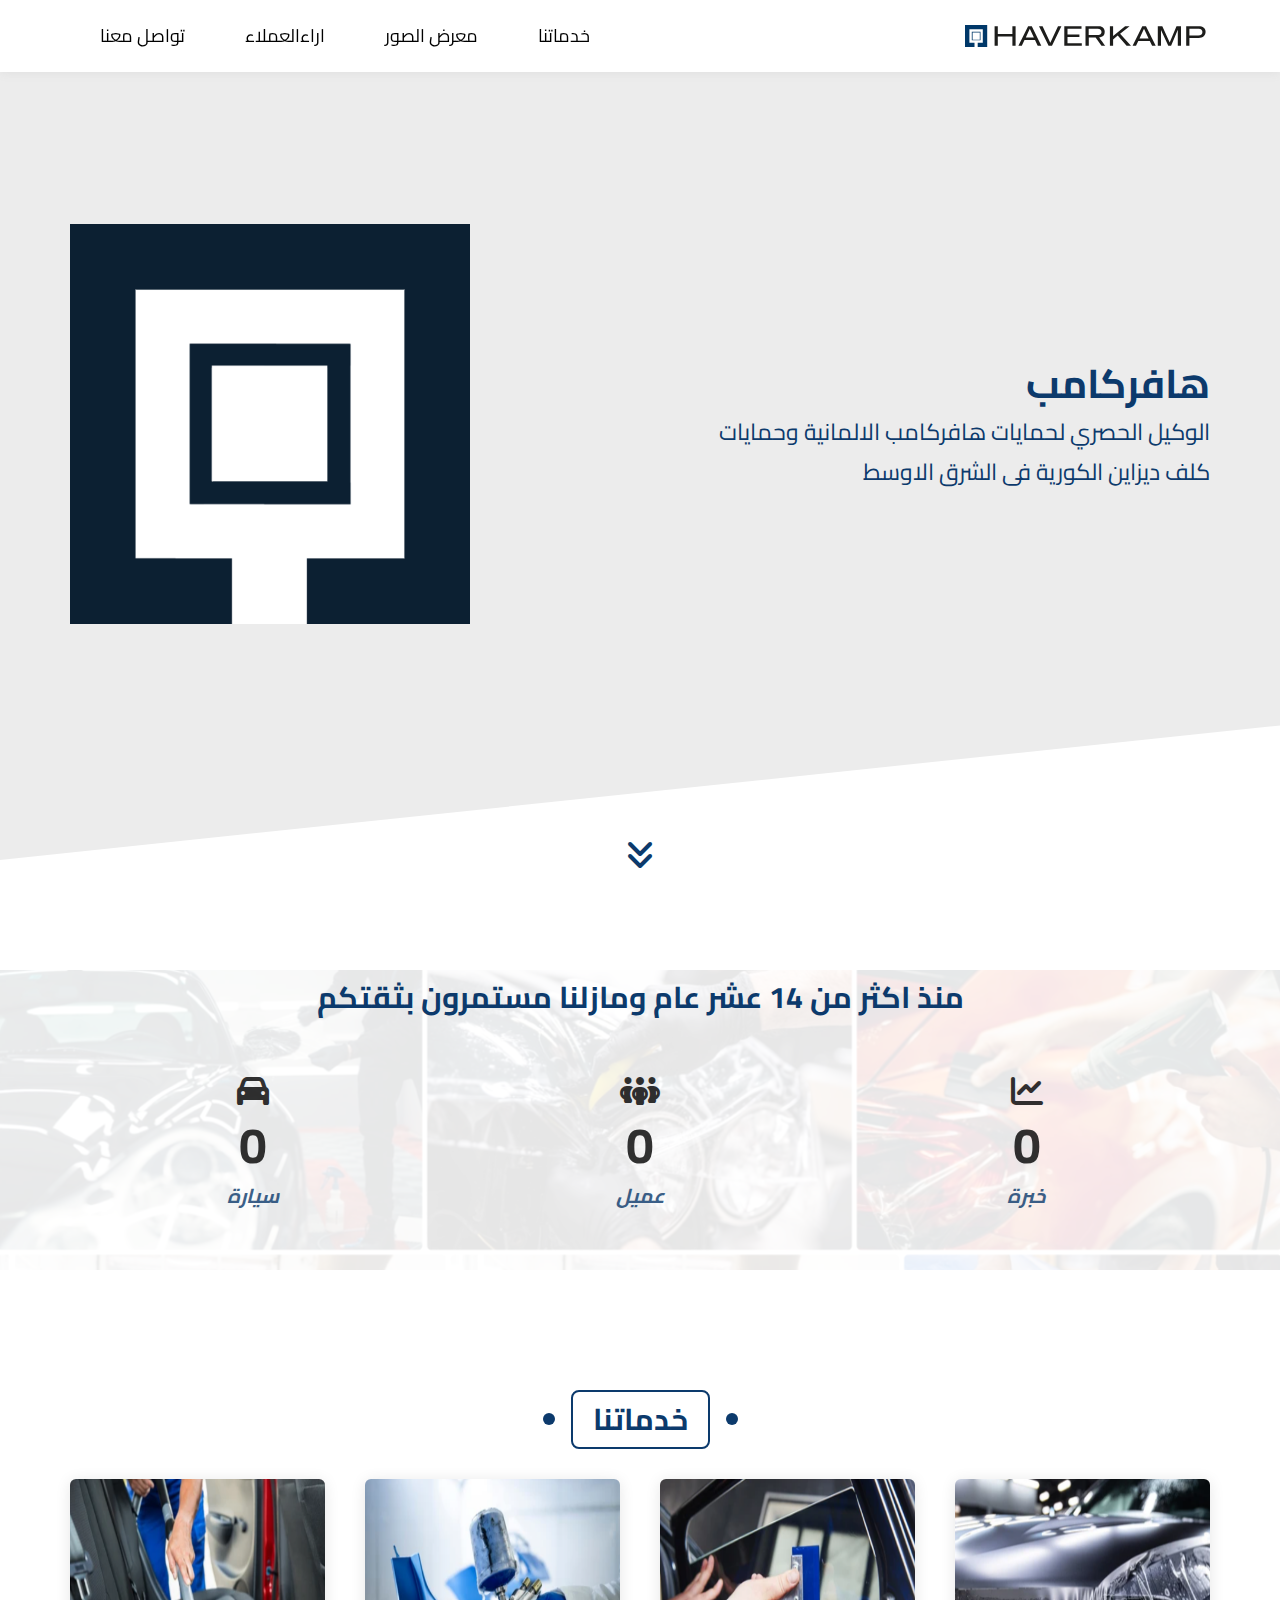
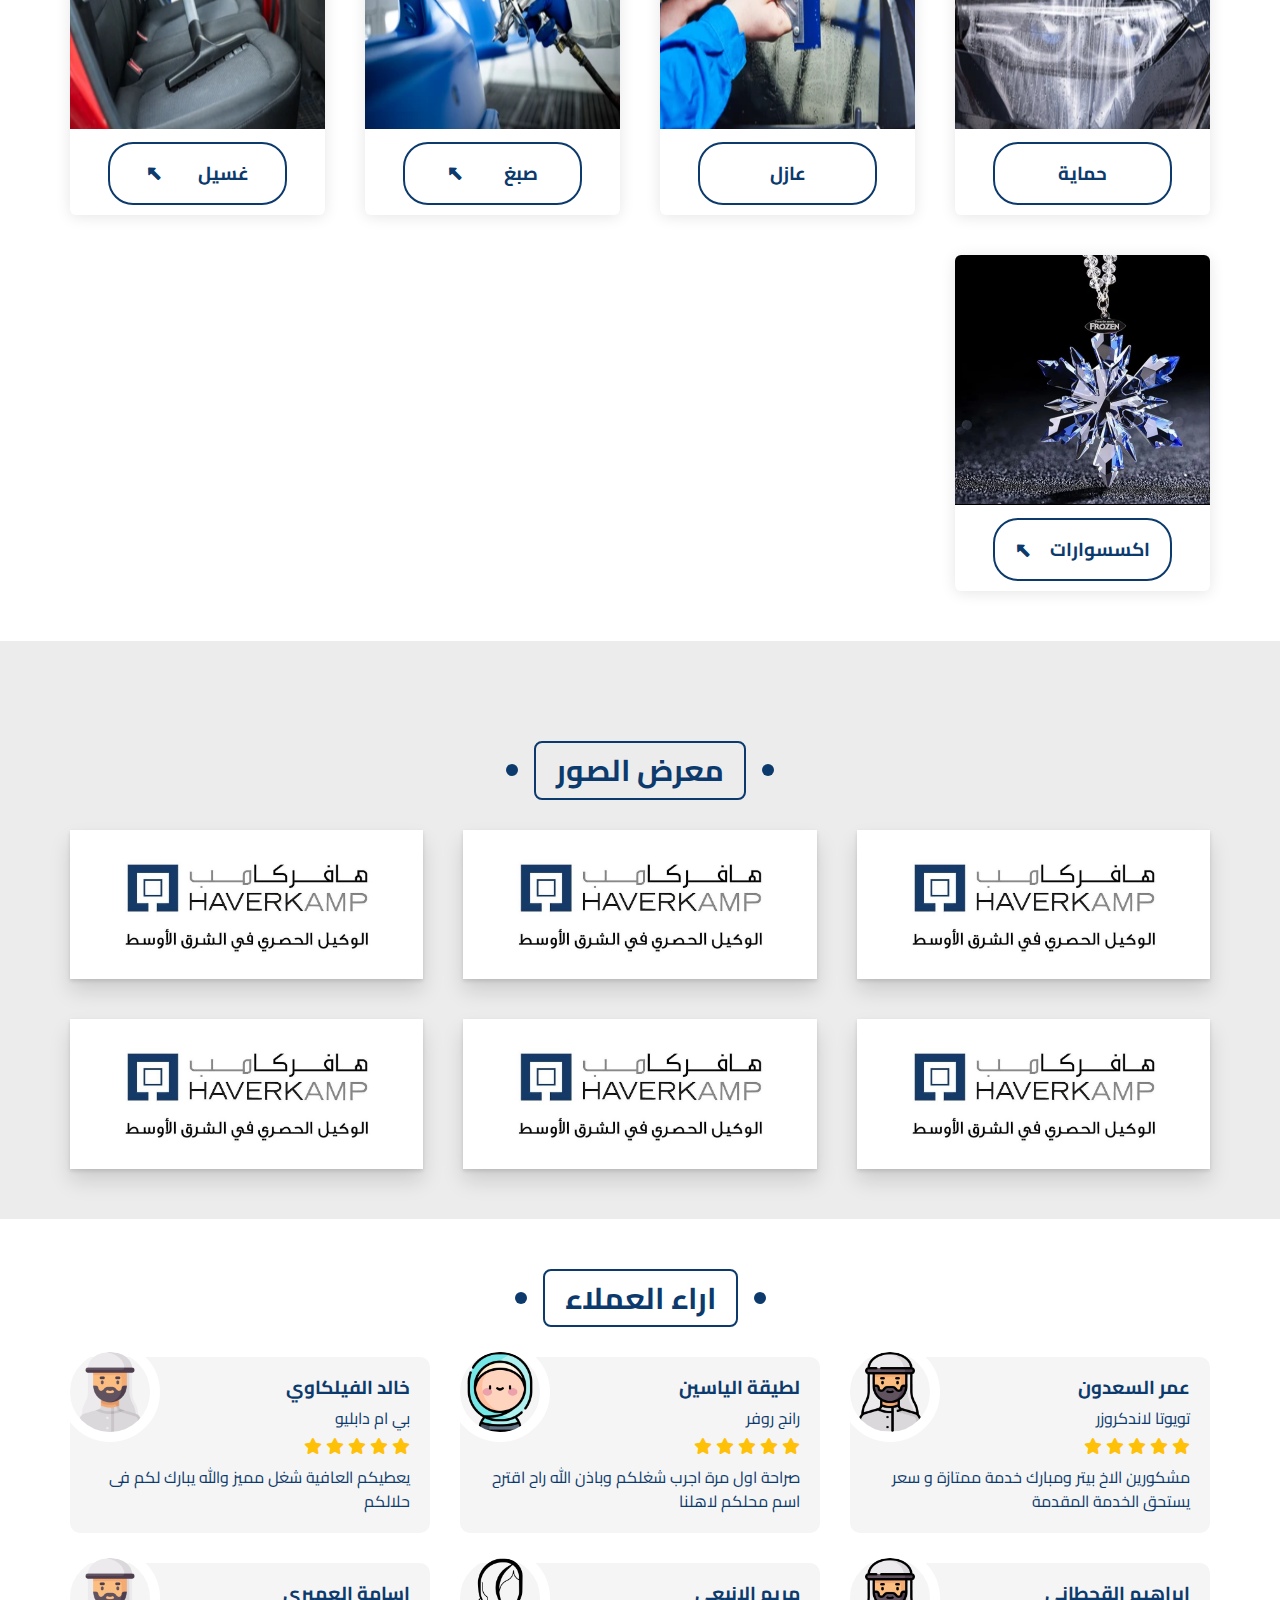
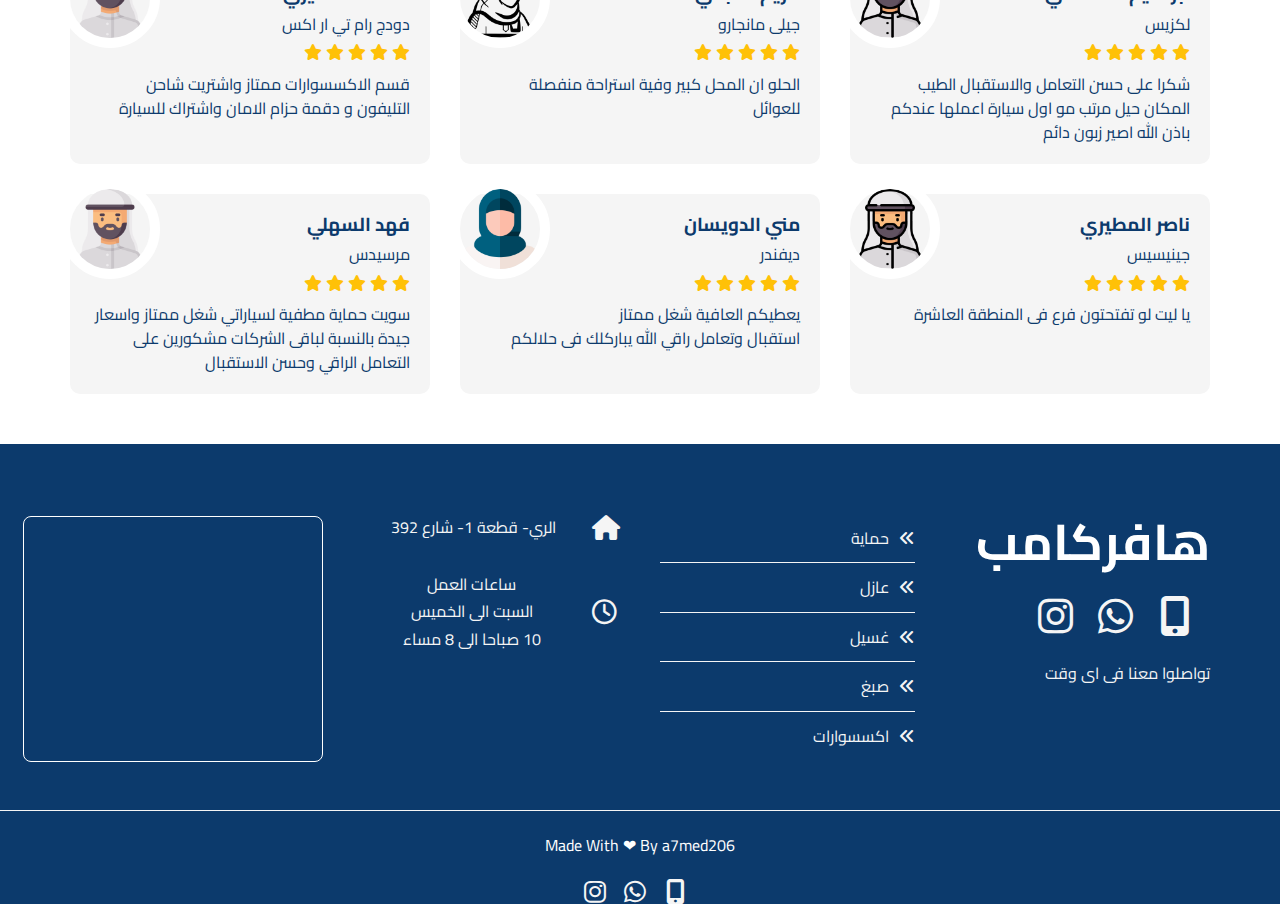
==== commit b6b10b5a: "add more links" ====
--- a/index.html
+++ b/index.html
@@ -96,7 +96,7 @@
           <a href="./protication.html">
             <div class="content">
               <h3>حماية</h3>
-              <i class="fas fa-long-arrow-alt-left"></i>
+              <!-- <i class="fas fa-long-arrow-alt-left"></i> -->
             </div>
           </a>
         </div>
@@ -105,7 +105,7 @@
           <a href="./tint.html">
             <div class="content">
               <h3>عازل</h3>
-              <i class="fas fa-long-arrow-alt-left"></i>
+              <!-- <i class="fas fa-long-arrow-alt-left"></i> -->
             </div>
           </a>
         </div>
--- a/css/haverkamp.css
+++ b/css/haverkamp.css
@@ -468,17 +468,17 @@
   transform: rotate(45deg);
 }
 
-.services .content:hover {
+.services .box:hover .content {
   background-color: var(--main-color);
   color: var(--text-color);
 }
 
-.services .content:hover a {
+.services .box:hover a {
   color: var(--text-color);
 }
 
 
-.services .content:hover i {
+.services .box:hover i {
   color: var(--text-color);
   transform: rotate(0deg);
 }
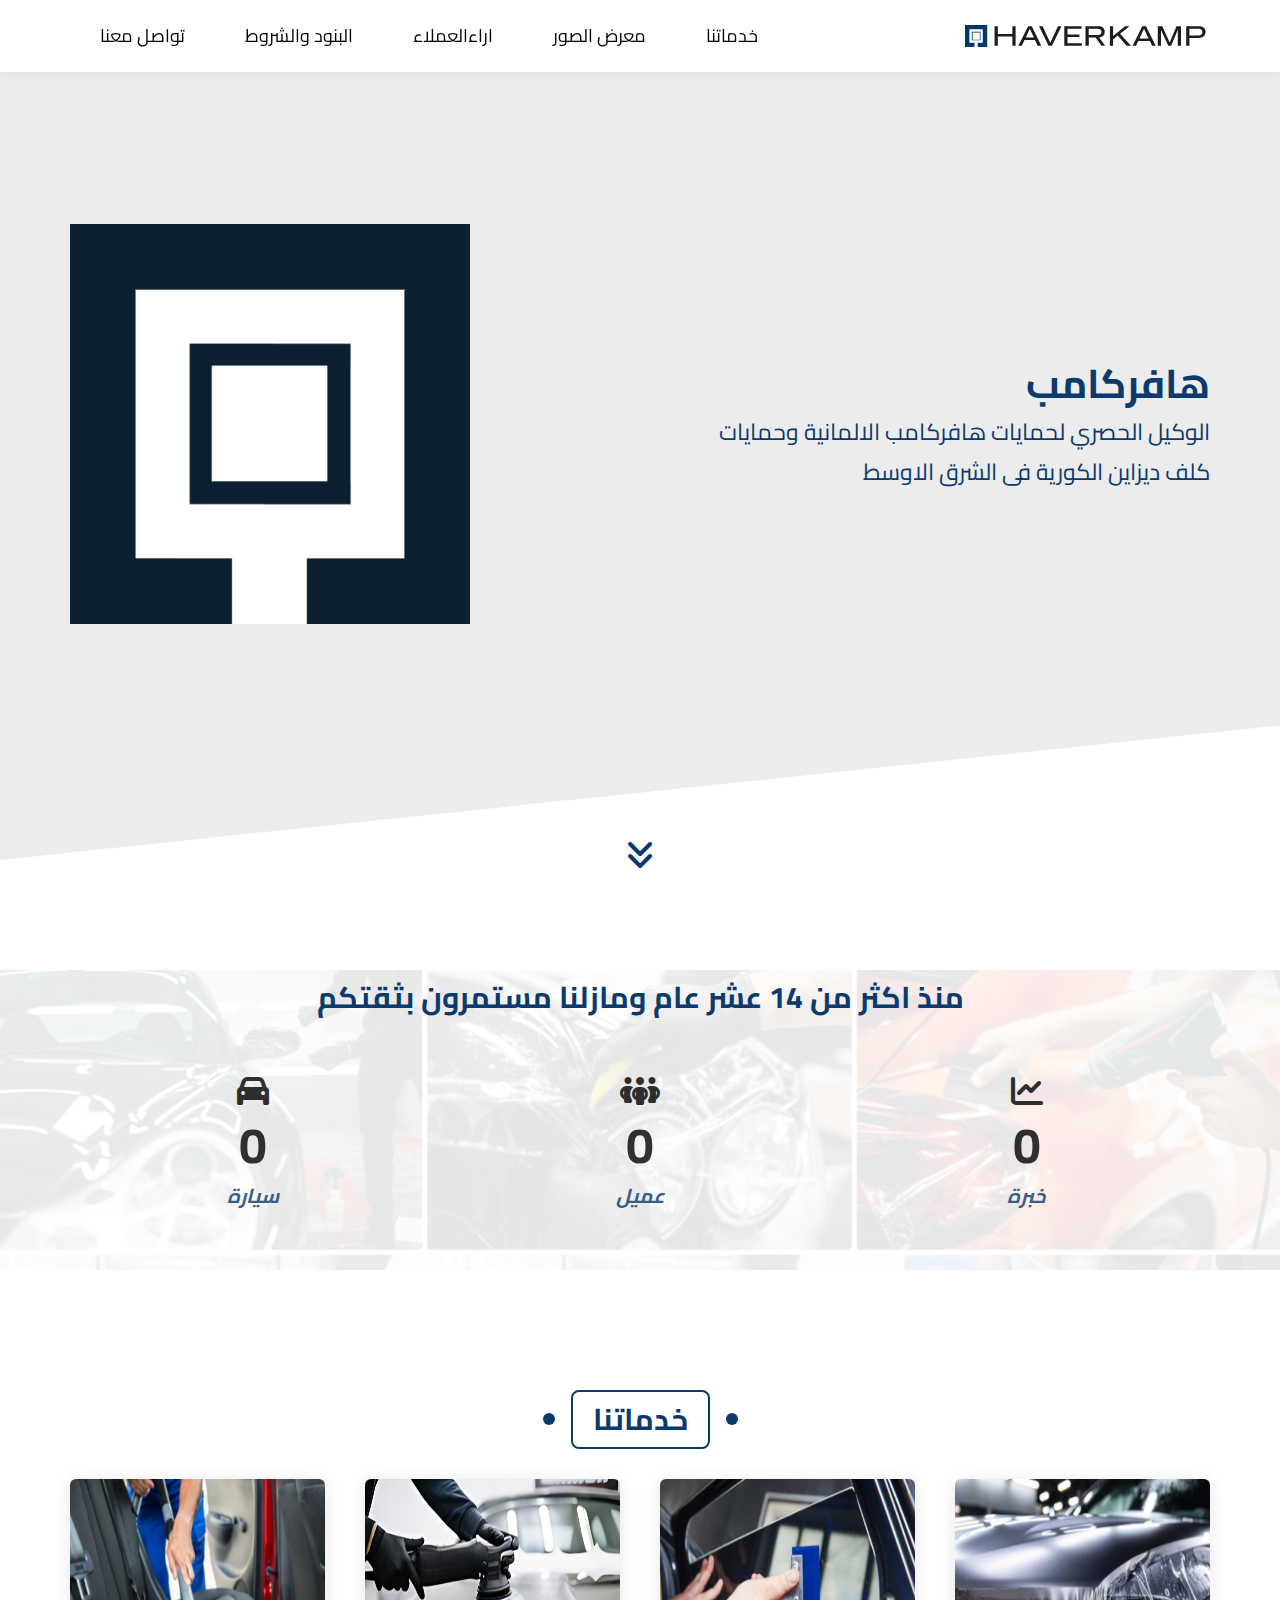
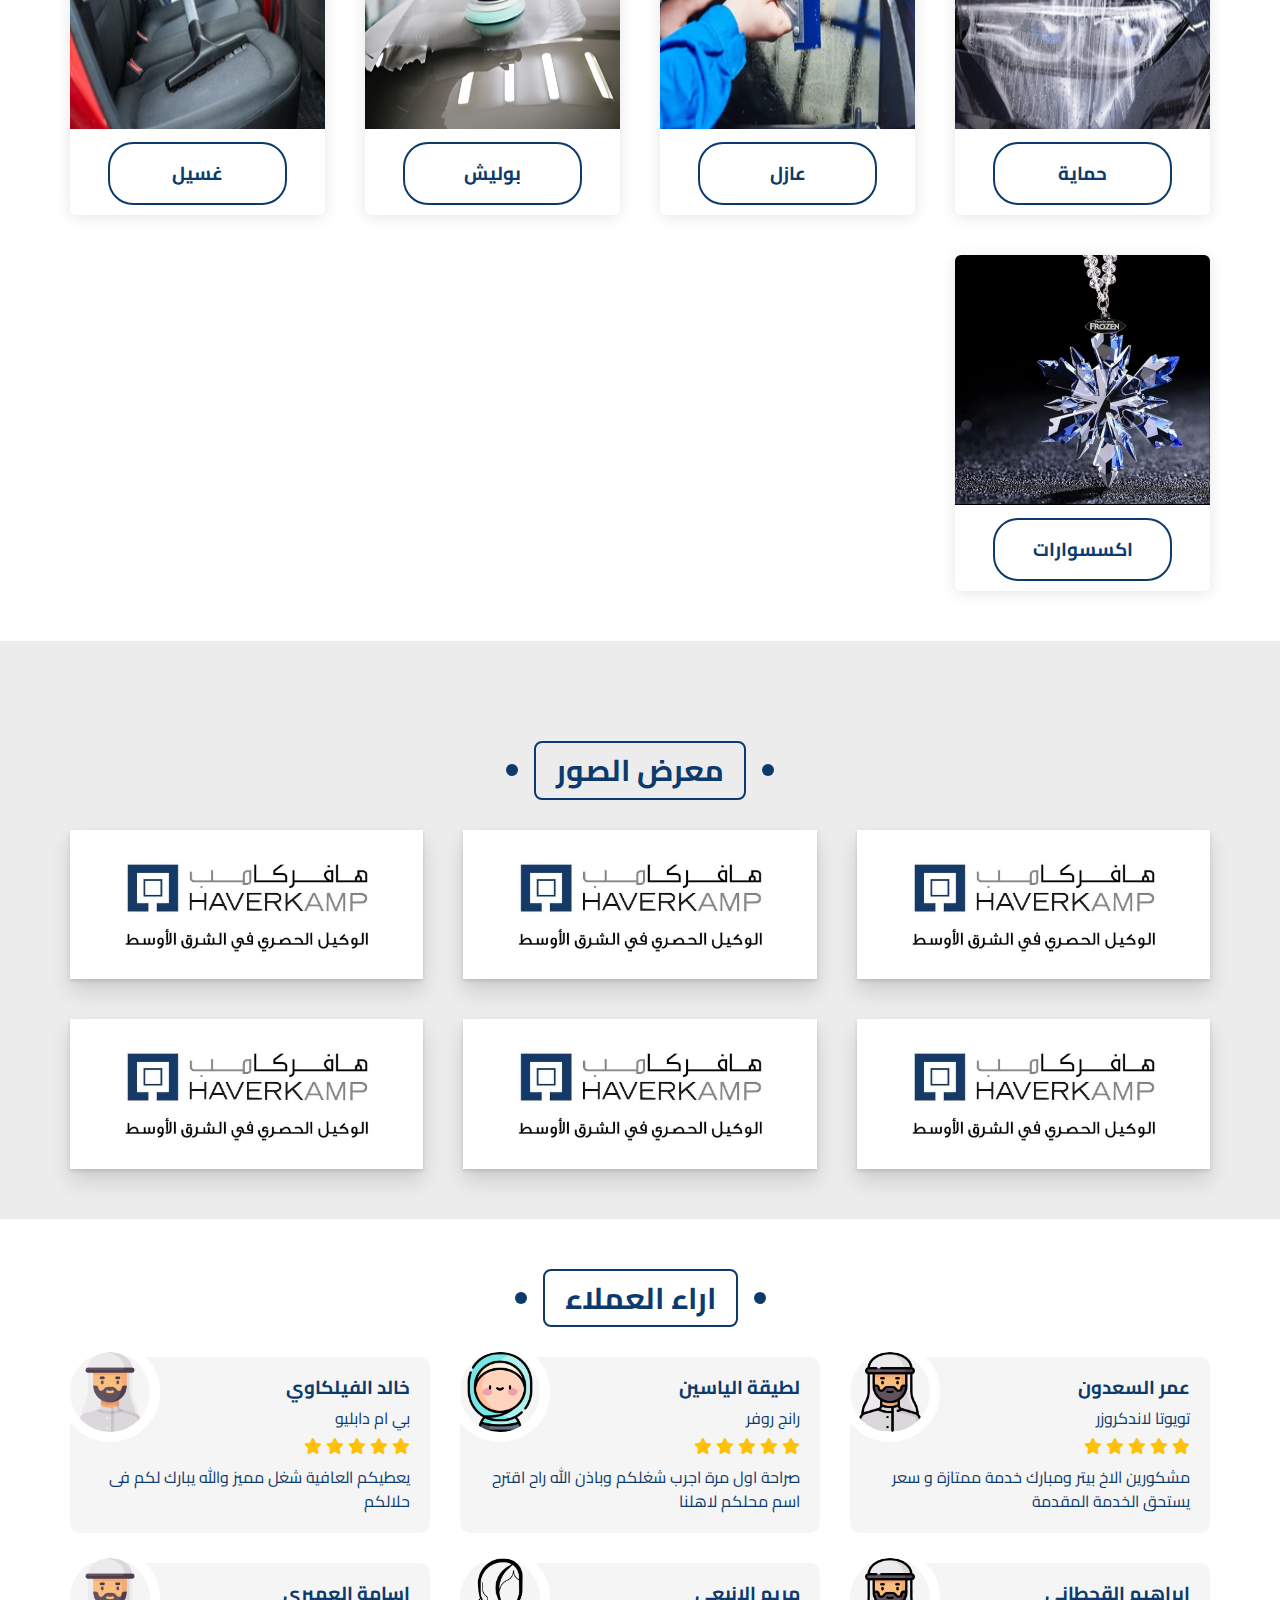
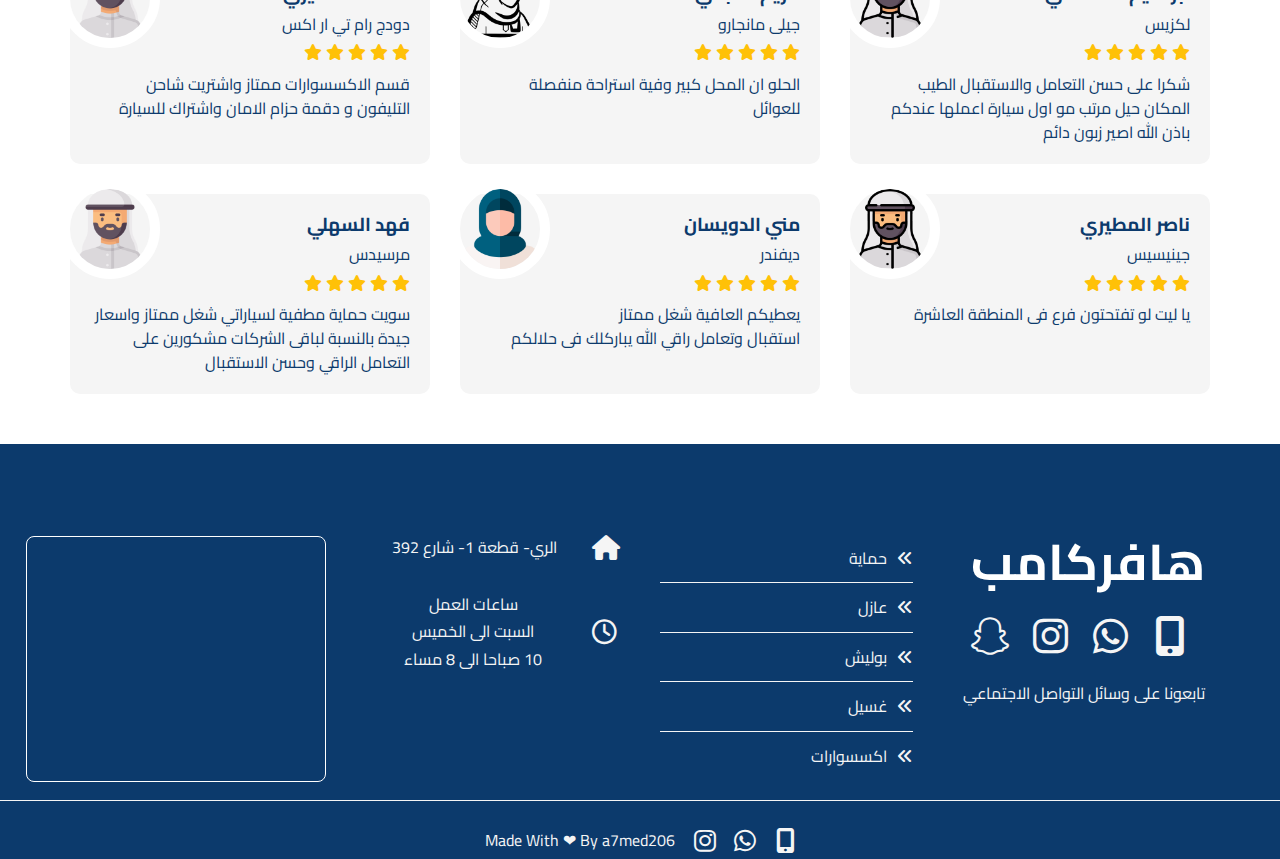
==== commit 94b88982: "edit some links" ====
--- a/index.html
+++ b/index.html
@@ -41,6 +41,7 @@
           <li><a href="#services">خدماتنا</a></li>
           <li><a href="#gallery">معرض الصور</a></li>
           <li><a href="#testimonials">اراءالعملاء</a></li>
+          <li><a href="./terms.html">البنود والشروط</a></li>
           <li><a href="#contacts-us">تواصل معنا</a></li>
         </ul>
       </div>
@@ -96,7 +97,6 @@
           <a href="./protication.html">
             <div class="content">
               <h3>حماية</h3>
-              <!-- <i class="fas fa-long-arrow-alt-left"></i> -->
             </div>
           </a>
         </div>
@@ -105,16 +105,14 @@
           <a href="./tint.html">
             <div class="content">
               <h3>عازل</h3>
-              <!-- <i class="fas fa-long-arrow-alt-left"></i> -->
-            </div>
-          </a>
-        </div>
-        <div class="box">
-          <img src="./images/paint.png" alt="" />
-          <a href="#">
+            </div>
+          </a>
+        </div>
+        <div class="box">
+          <img src="./images/polishing.png" alt="" />
+          <a href="./polishing.html">
             <div class="content">
-              <h3>صبغ</h3>
-              <i class="fas fa-long-arrow-alt-left"></i>
+              <h3>بوليش</h3>
             </div>
           </a>
         </div>
@@ -123,7 +121,6 @@
           <a href="#">
             <div class="content">
               <h3>غسيل</h3>
-              <i class="fas fa-long-arrow-alt-left"></i>
             </div>
           </a>
         </div>
@@ -132,7 +129,6 @@
           <a href="#">
             <div class="content">
               <h3>اكسسوارات</h3>
-              <i class="fas fa-long-arrow-alt-left"></i>
             </div>
           </a>
         </div>
@@ -343,15 +339,24 @@
                 <i class="fab fa-instagram fa-2x"></i>
               </a>
             </li>
+            <li>
+              <a
+                href="https://www.snapchat.com/add/haverkampkw"
+                target="_blank"
+                class="snapchat"
+              >
+                <i class="fab fa-snapchat fa-2x"></i>
+              </a>
+            </li>
           </ul>
-          <p class="text">تواصلوا معنا فى اى وقت</p>
+          <p class="text">تابعونا على وسائل التواصل الاجتماعي</p>
         </div>
         <div class="box">
           <ul class="links">
             <li><a href="./protication.html">حماية</a></li>
             <li><a href="./tint.html">عازل</a></li>
+            <li><a href="./polishing.html">بوليش</a></li>
             <li><a href="#">غسيل</a></li>
-            <li><a href="#">صبغ</a></li>
             <li><a href="#">اكسسوارات</a></li>
           </ul>
         </div>
@@ -378,6 +383,8 @@
           ></iframe>
         </div>
       </div>
+    </div>
+    <div class="designer">
       <p class="copyright">Made With &#10084; By a7med206</p>
       <ul class="social-a7med">
         <li>
--- a/css/haverkamp.css
+++ b/css/haverkamp.css
@@ -463,11 +463,6 @@
   border: 2px solid var(--main-color);
 }
 
-.services .content i {
-  color: var(--main-color);
-  transform: rotate(45deg);
-}
-
 .services .box:hover .content {
   background-color: var(--main-color);
   color: var(--text-color);
@@ -475,12 +470,6 @@
 
 .services .box:hover a {
   color: var(--text-color);
-}
-
-
-.services .box:hover i {
-  color: var(--text-color);
-  transform: rotate(0deg);
 }
 
 .services .box .info {
@@ -634,6 +623,7 @@
   display: grid;
   grid-template-columns: repeat(auto-fill, minmax(250px, 1fr));
   gap: 40px;
+  padding: 20px;
 }
 
 .footer .box h3 {
@@ -680,6 +670,10 @@
   background-color: #833ab4;
 }
 
+.footer .box .social .snapchat:hover {
+  background-color: #bec038;
+}
+
 .footer .box .text {
   line-height: 2;
   color: var(--text-color);
@@ -760,19 +754,22 @@
   border-radius: 8px;
 }
 
-.footer .copyright {
-  padding: 25px 0;
-  text-align: center;
-  color: white;
-  margin: 50px 0 0;
+.designer {
+  display: flex;
+  flex-direction: row-reverse;
+  justify-content: center;
+  align-content: center;
+  background-color: var(--main-color);
   border-top: 1px solid whitesmoke;
-}
-
-.social-a7med i {
-  margin-right: 10px;
-}
-
-.social-a7med {
+  padding-top: 20px;
+}
+
+.designer p {
+  color: var(--text-color);
+  margin: 10px;
+}
+
+.designer .social-a7med {
   color: whitesmoke;
   display: flex;
   justify-content: center;
@@ -781,12 +778,12 @@
   transition: var(--main-transition);
 }
 
-.social-a7med i {
+.designer .social-a7med i {
   font-size: 25px;
   transition: var(--main-transition);
 }
 
-.social-a7med li a {
+.designer .social-a7med li a {
   display: flex;
   justify-content: center;
   align-items: center;
@@ -1753,4 +1750,108 @@
 }
 
 /* End our-skills */
-/* end tint-page */+/* end tint-page */
+/* start polish-page */
+.landing-polish img {
+  position: relative;
+}
+
+.landing-polish img {
+  width: 100%;
+  height: 50%;
+}
+
+.landing-polish .polish-text {
+  position: absolute;
+  top: 70%;
+  left: 50%;
+  transform: translate(-50%, -50%);
+  font-size: 24px;
+  font-weight: bold;
+  color: var(--text-color);
+  padding: 10px;
+  background-color: hwb(211 5% 58% / 0.7);
+}
+
+/* end polish-page */
+/* start terms-page */
+
+/* start items */
+.items .container ul {
+  display: flex;
+  justify-content: space-between;
+  flex-direction: column;
+  color: var(--main-color);
+  list-style-type: square;
+  margin: 25px;
+}
+
+.items .container ul li {
+  font-size: 24px;
+  margin: 15px 0;
+}
+
+.items .container ul li span {
+  font-weight: bold;
+}
+
+.items .container ul li .red {
+  font-size: 24px;
+  color: red;
+  font-weight: normal;
+}
+
+/* end items */
+/* start instructions */
+.instructions .container dt {
+  display: flex;
+  justify-content: space-between;
+  flex-direction: column;
+  color: var(--main-color);
+  text-decoration: underline;
+  margin: 25px;
+  font-weight: bold;
+  font-size: 24px;
+}
+
+.instructions .container dl dd {
+  font-size: 24px;
+  margin: 8px;
+  color: var(--main-color);
+}
+
+.instructions .container dl dd span {
+  font-weight: bold;
+}
+
+.instructions .container dl dd .red {
+  color: red;
+  font-weight: normal;
+}
+
+/* end instructions */
+/* start warranty */
+.warranty .container .body,
+.warranty .container .tint {
+  display: flex;
+  justify-content: space-between;
+  flex-direction: column;
+  color: var(--main-color);
+  list-style-type: square;
+  margin: 25px;
+  font-size: 24px;
+}
+
+
+.warranty .container h2 {
+  color: var(--main-color);
+  font-size: 24px;
+  text-decoration: underline;
+}
+
+.warranty .container span {
+  color: red;
+}
+
+/* end  warranty */
+/* end terms-page */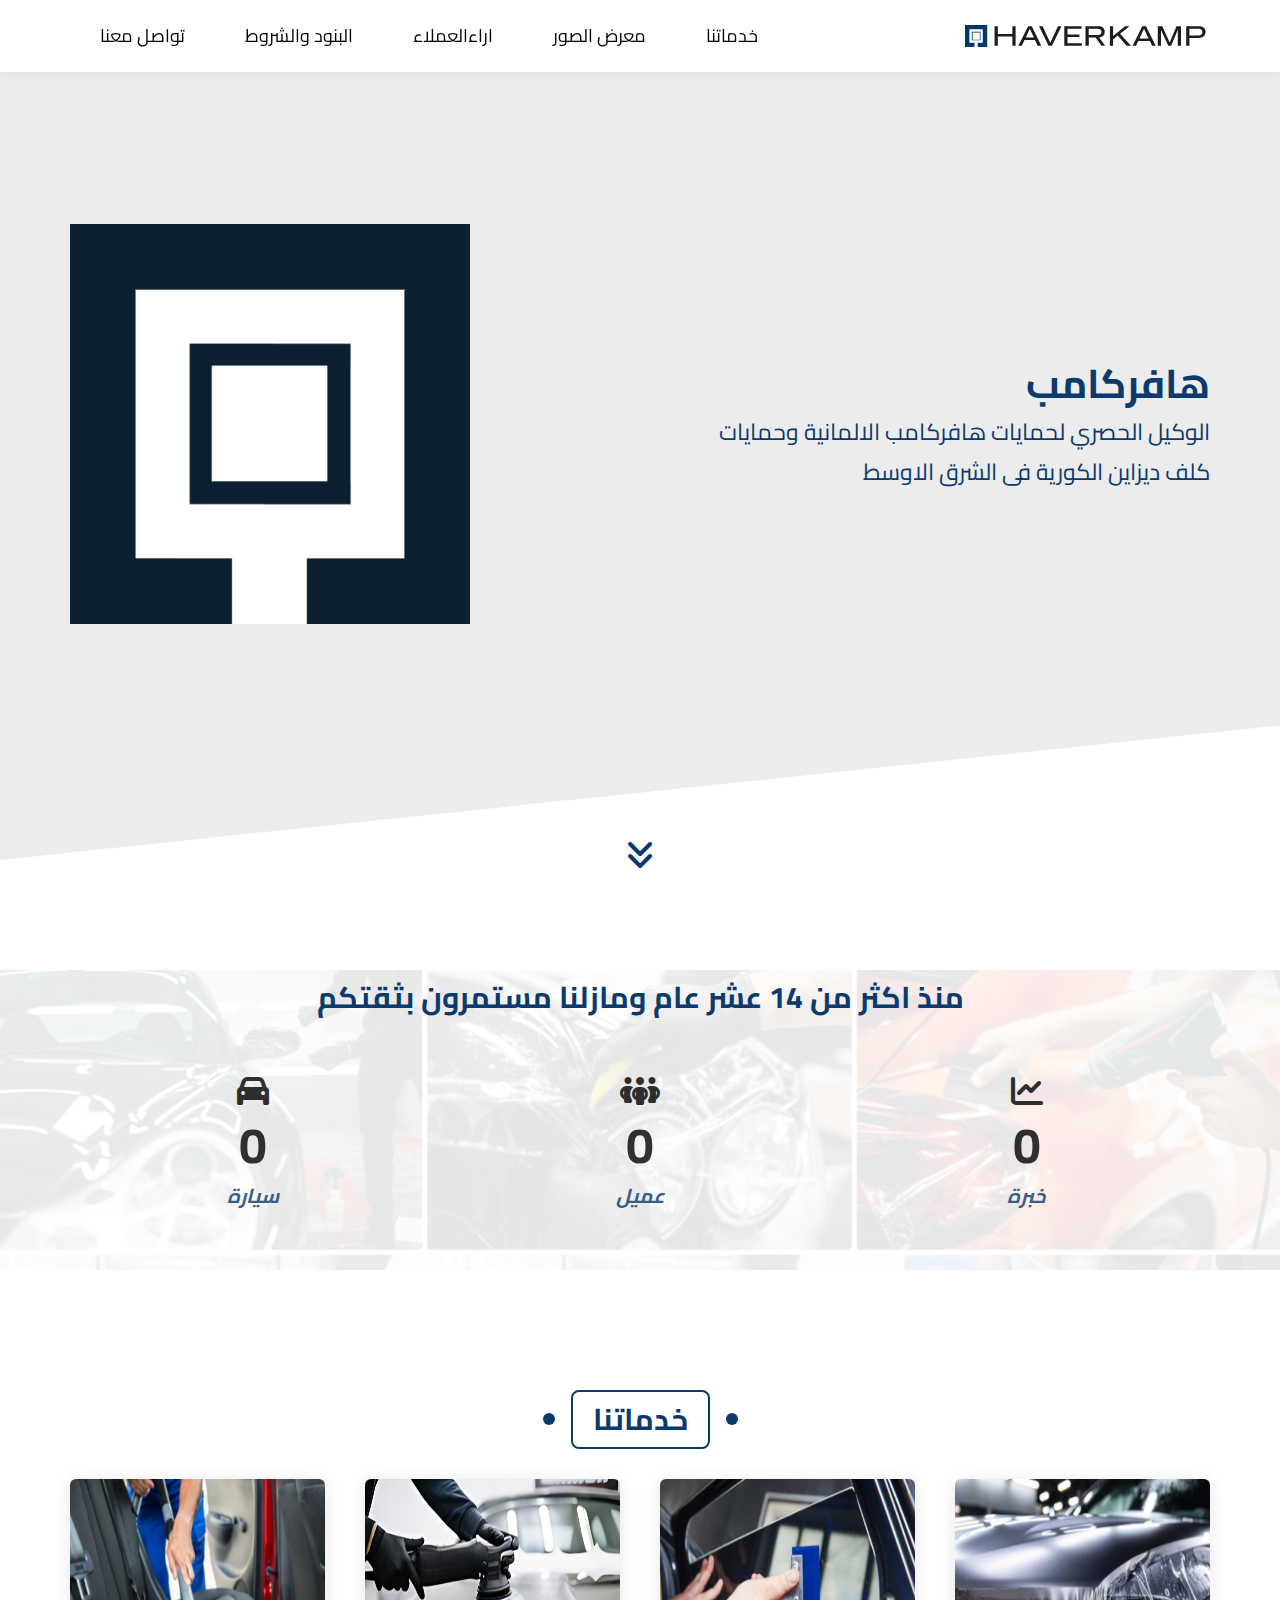
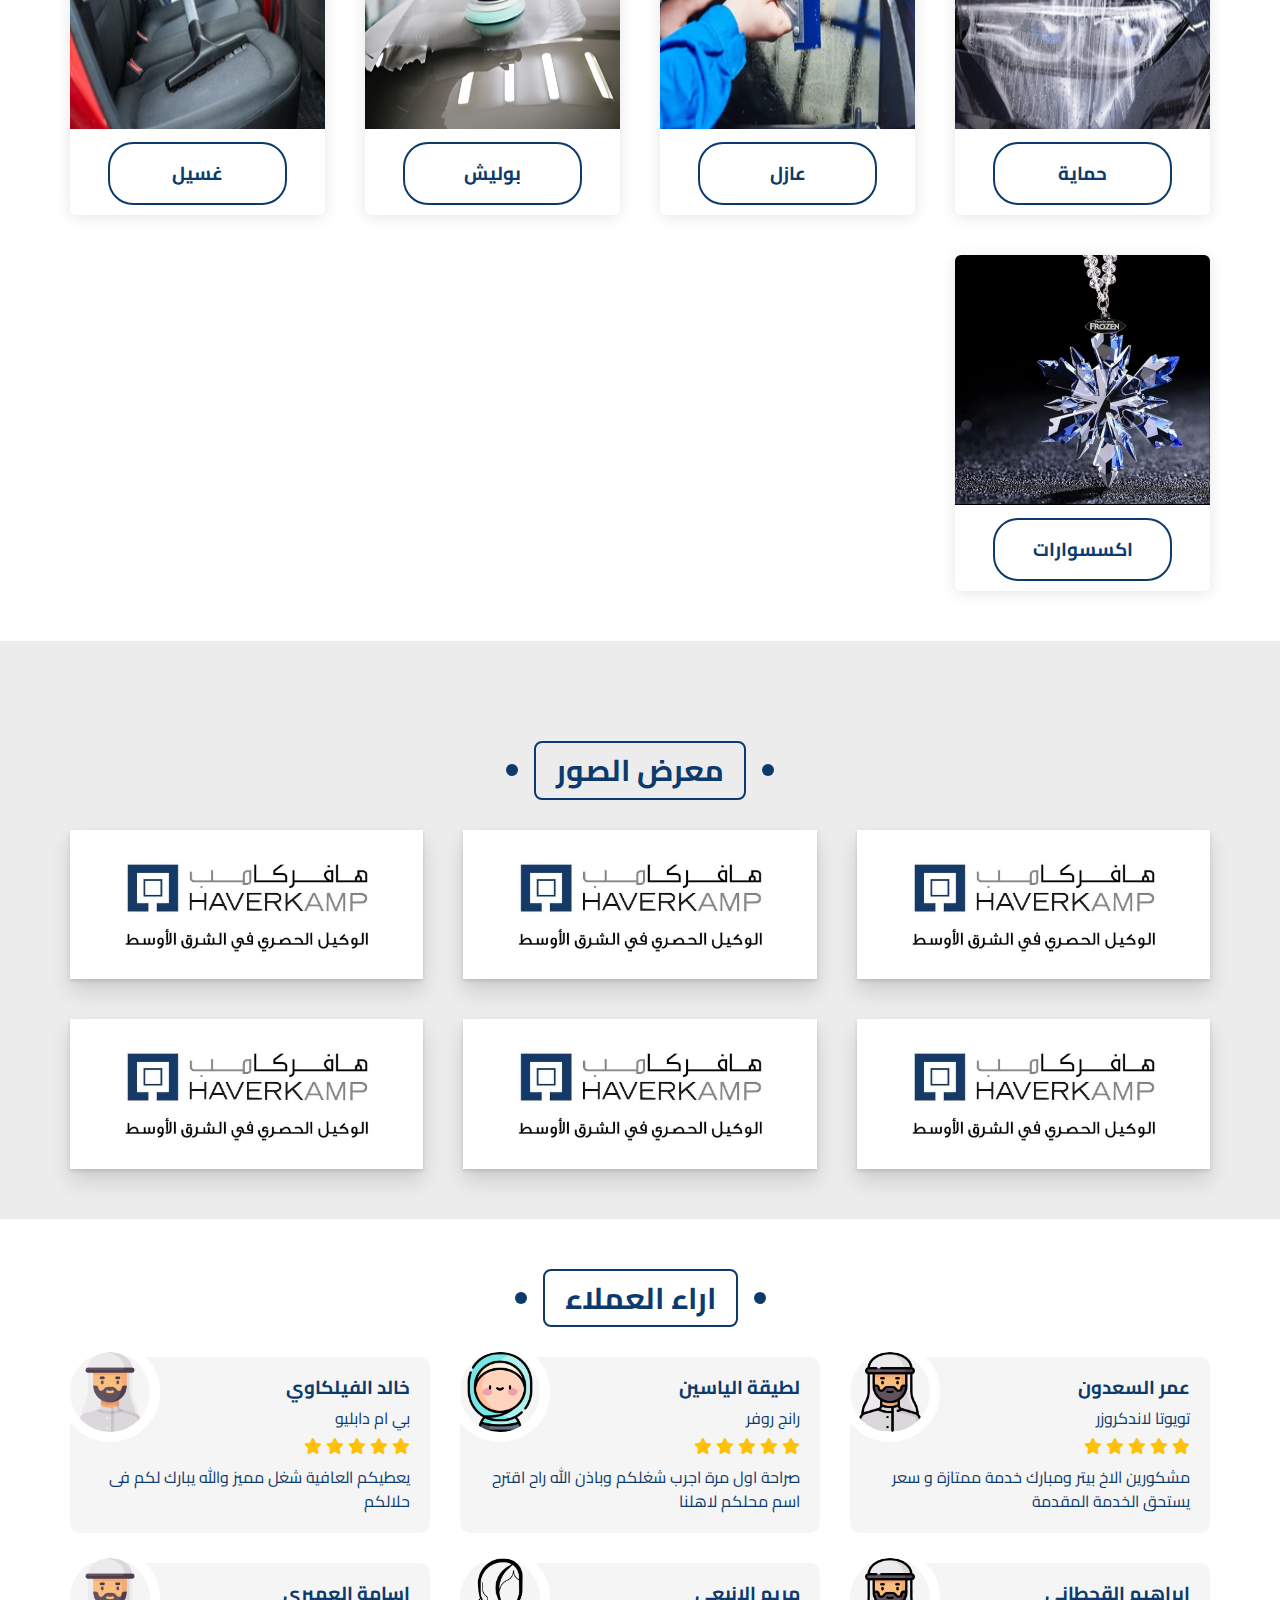
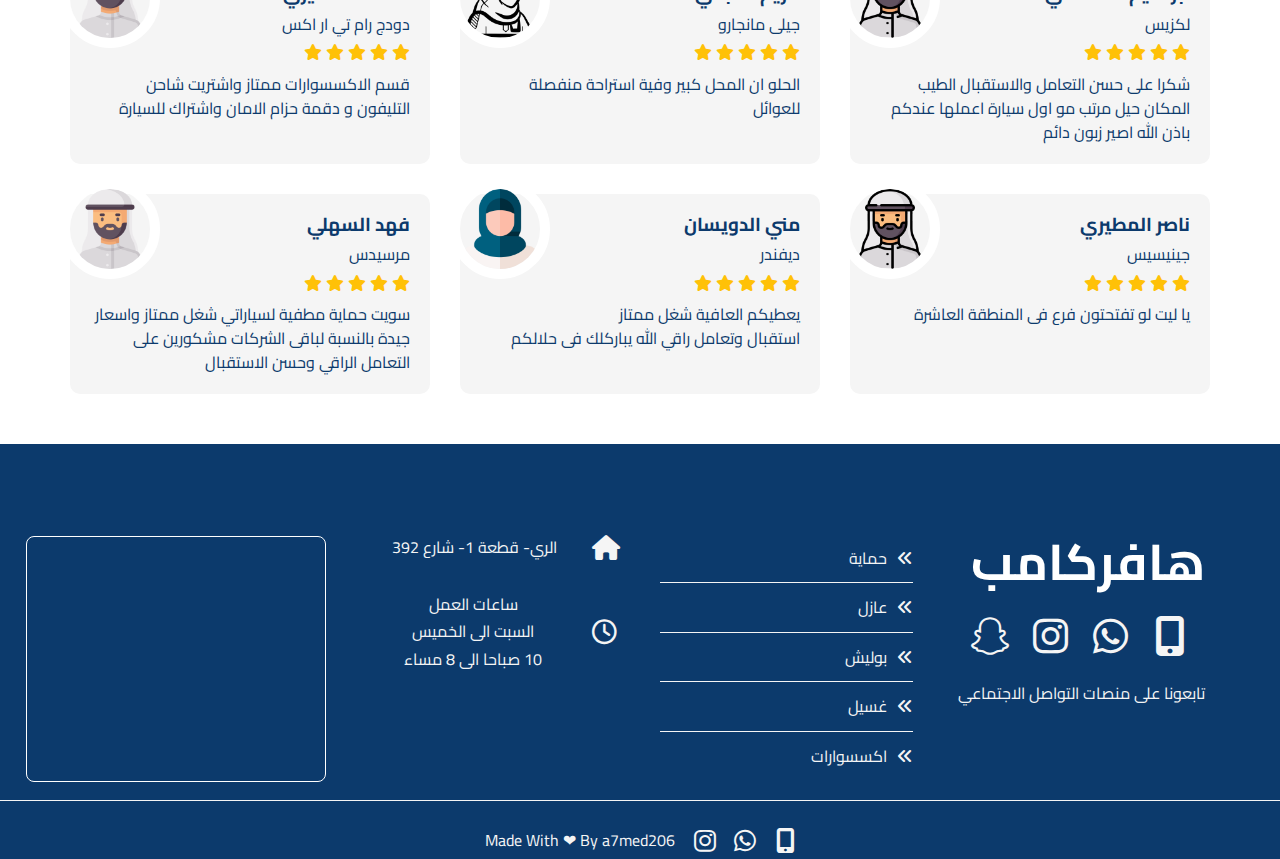
==== commit 055cce05: "edit some links" ====
--- a/index.html
+++ b/index.html
@@ -349,7 +349,7 @@
               </a>
             </li>
           </ul>
-          <p class="text">تابعونا على وسائل التواصل الاجتماعي</p>
+          <p class="text">تابعونا على منصات التواصل الاجتماعي</p>
         </div>
         <div class="box">
           <ul class="links">
--- a/css/haverkamp.css
+++ b/css/haverkamp.css
@@ -889,6 +889,9 @@
 }
 
 /* End Animation */
+
+
+
 /* start ppf-page */
 
 /* start landing */
@@ -904,13 +907,14 @@
   width: 100%;
 }
 
-.landing-prot .container .tint-text {
-  position: absolute;
+.landing-prot .container .ppf-text {
+  position: absolute;
+  width: 50%;
   border-radius: 8px;
   line-height: 1.5;
-  top: 50%;
-  left: 50%;
-  transform: translate(-50%, -50%);
+  top: 75%;
+  left: 75%;
+  transform: translate(-75%, -75%);
   font-size: 24px;
   font-weight: bold;
   color: var(--text-color);
@@ -919,11 +923,14 @@
 }
 
 @media (max-width: 768px) {
-  .landing-prot .container .tint-text {
-    width: 100%;
+  .landing-prot .container .ppf-text {
+    width: 75%;
     padding: 5px;
     text-align: center;
     position: absolute;
+    top: 83%;
+    left: 77%;
+    transform: translate(-70%, -70%);
     color: var(--text-color);
     text-shadow: none;
     font-size: 16px;
@@ -1774,7 +1781,12 @@
 }
 
 /* end polish-page */
+
+
+
 /* start terms-page */
+
+
 
 /* start items */
 .items .container ul {
@@ -1784,6 +1796,7 @@
   color: var(--main-color);
   list-style-type: square;
   margin: 25px;
+  line-height: 1.8;
 }
 
 .items .container ul li {
@@ -1812,12 +1825,14 @@
   margin: 25px;
   font-weight: bold;
   font-size: 24px;
+  line-height: 1.8;
 }
 
 .instructions .container dl dd {
   font-size: 24px;
   margin: 8px;
   color: var(--main-color);
+  line-height: 1.8;
 }
 
 .instructions .container dl dd span {
@@ -1840,6 +1855,7 @@
   list-style-type: square;
   margin: 25px;
   font-size: 24px;
+  line-height: 1.8;
 }
 
 
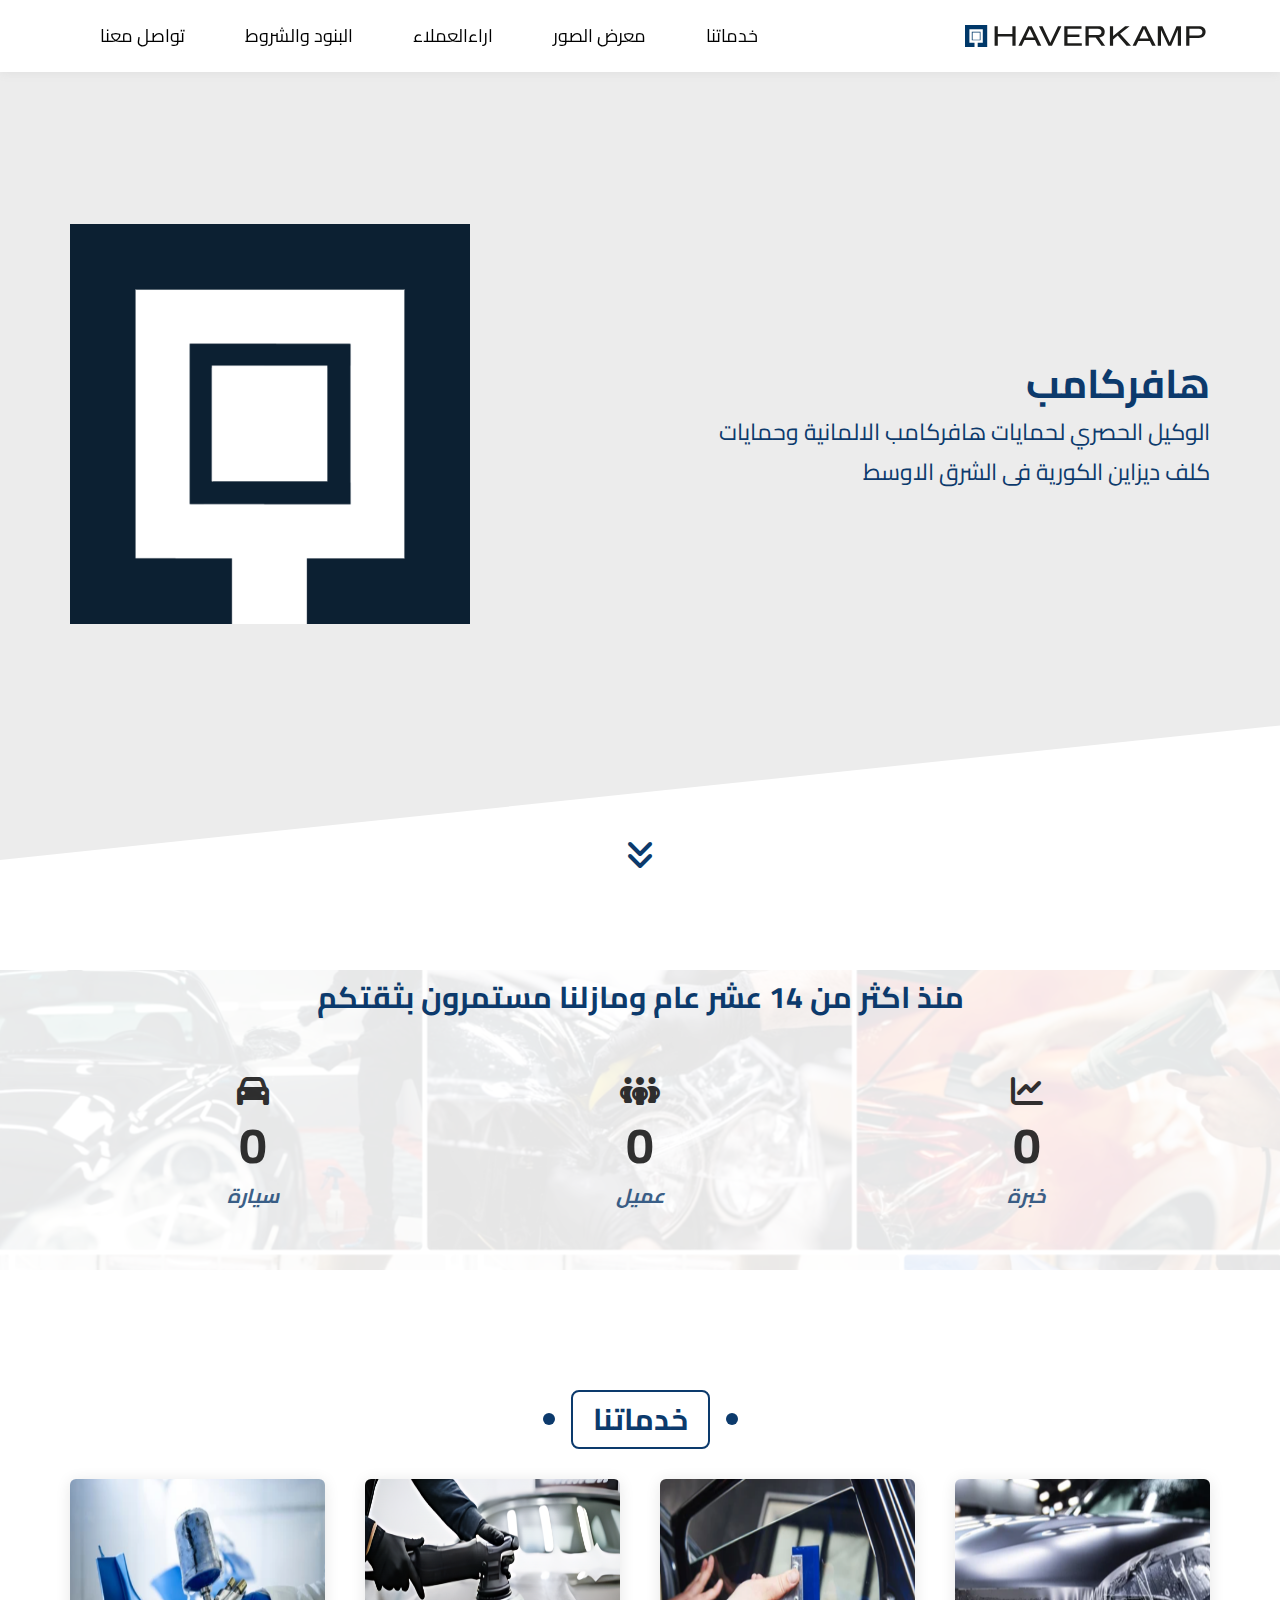
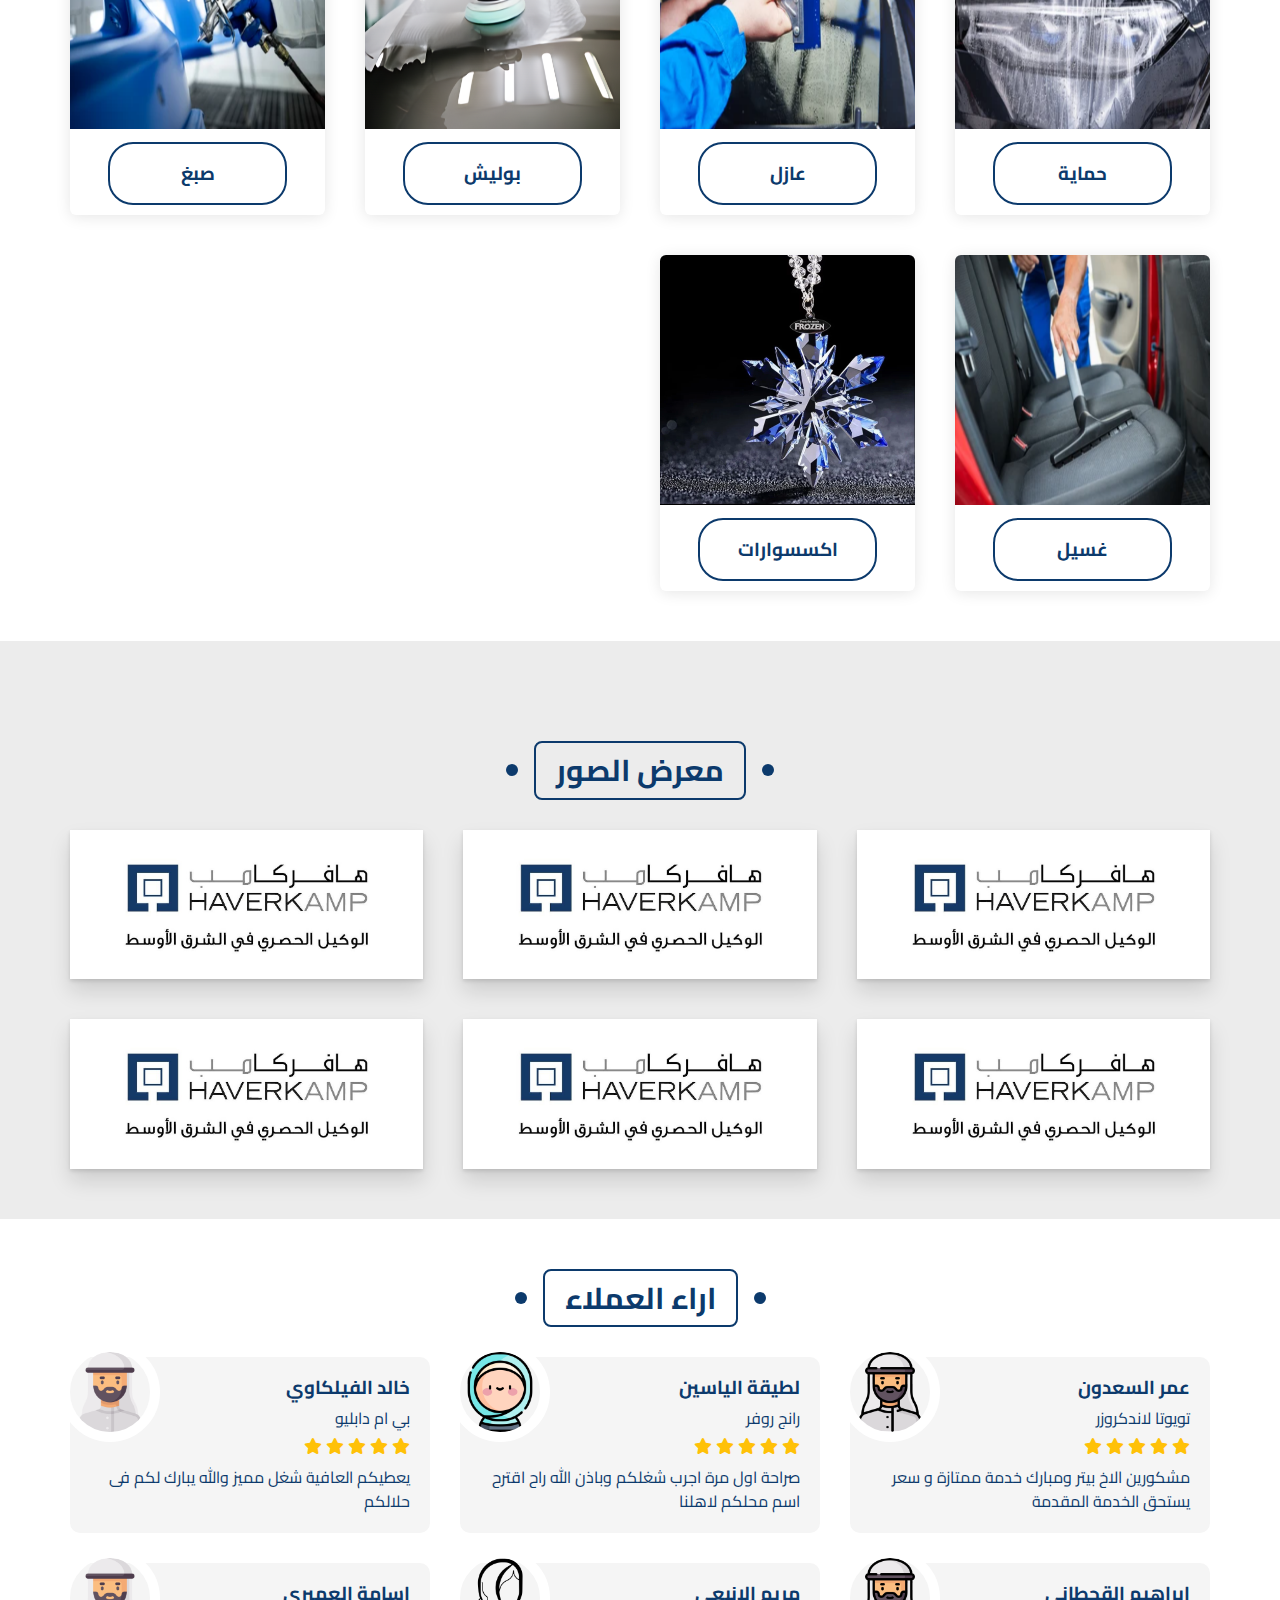
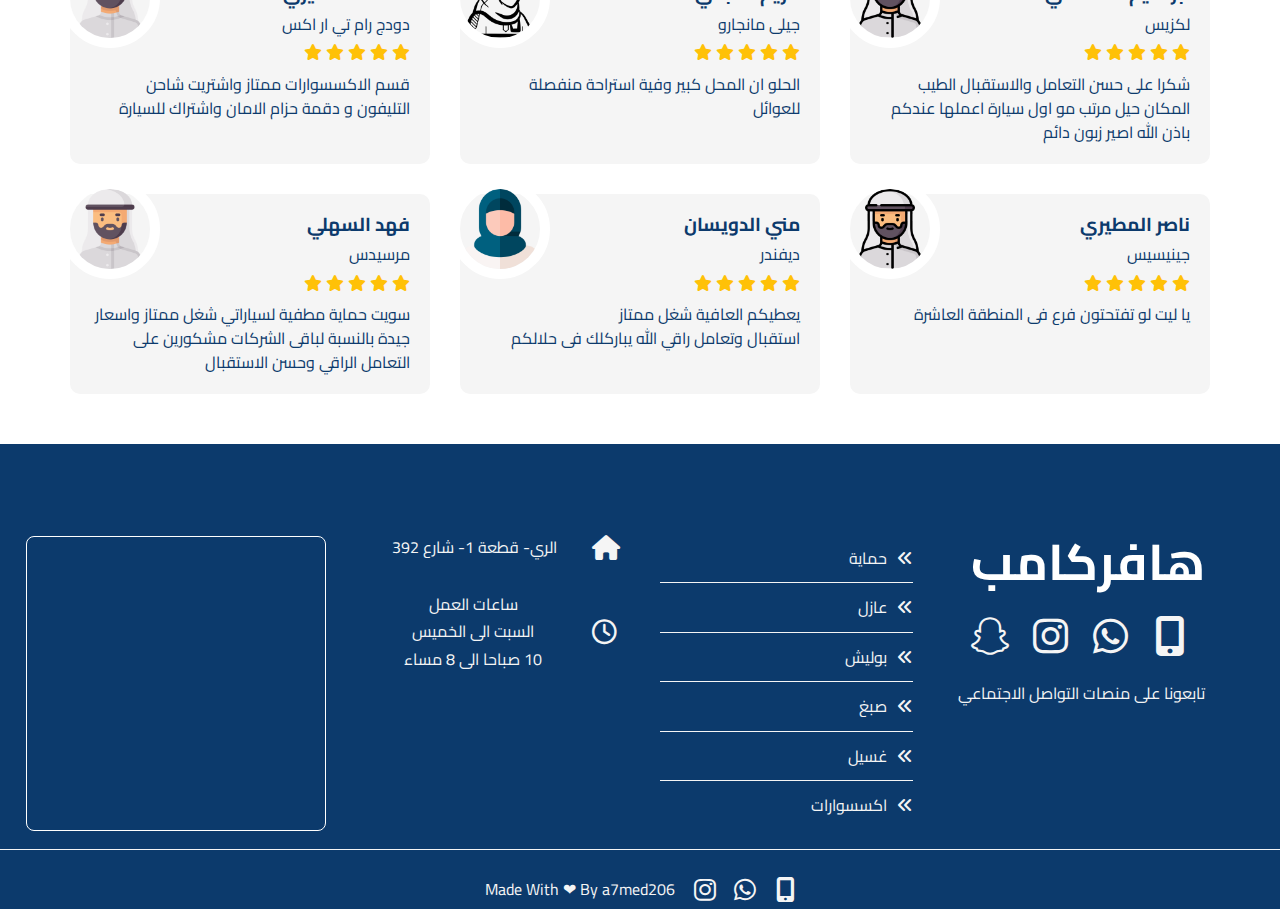
==== commit 68e3d468: "Add files via upload" ====
--- a/index.html
+++ b/index.html
@@ -1,414 +1,397 @@
 <!DOCTYPE html>
 <html lang="ar" dir="rtl">
-  <head>
-    <meta charset="UTF-8" />
-    <meta
-      name="description"
-      content="شركة هافركامب  حمايات المانية حمايات فرنسية  حمايات امريكية "
-    />
-    <link rel="icon" type="image/x-icon" href="./images/favicon.svg" />
-    <meta name="viewport" content="width=device-width, initial-scale=1.0" />
-    <!-- font Awesome -->
-    <link rel="stylesheet" href="./css/all.min.css" />
-    <!-- main style -->
-    <link rel="stylesheet" href="./css/haverkamp.css" />
-    <!-- render all browser -->
-    <link rel="stylesheet" href="./css/normalize.css" />
-    <!-- google fonts -->
-    <link
-      rel="stylesheet"
-      href="https://fonts.googleapis.com/css2?family=Material+Symbols+Outlined:opsz,wght,FILL,GRAD@20..48,100..700,0..1,-50..200"
-    />
-    <link rel="preconnect" href="https://fonts.googleapis.com" />
-    <link rel="preconnect" href="https://fonts.gstatic.com" crossorigin />
-    <link
-      href="https://fonts.googleapis.com/css2?family=Cairo:wght@400;500;600;700;800&display=swap"
-      rel="stylesheet"
-    />
-    <!-- google icon -->
-    <link
-      rel="stylesheet"
-      href="https://fonts.googleapis.com/css2?family=Material+Symbols+Outlined:opsz,wght,FILL,GRAD@20..48,100..700,0..1,-50..200"
-    />
-    <title>haverkamp | هافركامب</title>
-  </head>
-  <body>
-    <!-- Start Header -->
-    <div class="header" id="header">
-      <div class="container">
-        <a href="#" class="logo"><img src="./images/logo.svg" alt="" /></a>
-        <ul class="main-nav">
-          <li><a href="#services">خدماتنا</a></li>
-          <li><a href="#gallery">معرض الصور</a></li>
-          <li><a href="#testimonials">اراءالعملاء</a></li>
-          <li><a href="./terms.html">البنود والشروط</a></li>
-          <li><a href="#contacts-us">تواصل معنا</a></li>
+
+<head>
+  <meta charset="UTF-8" />
+  <meta name="description" content="شركة هافركامب  حمايات المانية حمايات فرنسية  حمايات امريكية " />
+  <link rel="icon" type="image/x-icon" href="./images/favicon.svg" />
+  <meta name="viewport" content="width=device-width, initial-scale=1.0" />
+  <!-- font Awesome -->
+  <link rel="stylesheet" href="./css/all.min.css" />
+  <!-- main style -->
+  <link rel="stylesheet" href="./css/haverkamp.css" />
+  <!-- render all browser -->
+  <link rel="stylesheet" href="./css/normalize.css" />
+  <!-- google fonts -->
+  <link rel="stylesheet"
+    href="https://fonts.googleapis.com/css2?family=Material+Symbols+Outlined:opsz,wght,FILL,GRAD@20..48,100..700,0..1,-50..200" />
+  <link rel="preconnect" href="https://fonts.googleapis.com" />
+  <link rel="preconnect" href="https://fonts.gstatic.com" crossorigin />
+  <link href="https://fonts.googleapis.com/css2?family=Cairo:wght@400;500;600;700;800&display=swap" rel="stylesheet" />
+  <!-- google icon -->
+  <link rel="stylesheet"
+    href="https://fonts.googleapis.com/css2?family=Material+Symbols+Outlined:opsz,wght,FILL,GRAD@20..48,100..700,0..1,-50..200" />
+  <title>haverkamp | هافركامب</title>
+</head>
+
+<body>
+  <!-- Start Header -->
+  <div class="header" id="header">
+    <div class="container">
+      <a href="#" class="logo"><img src="./images/logo.svg" alt="" /></a>
+      <ul class="main-nav">
+        <li><a href="#services">خدماتنا</a></li>
+        <li><a href="#gallery">معرض الصور</a></li>
+        <li><a href="#testimonials">اراءالعملاء</a></li>
+        <li><a href="./terms.html">البنود والشروط</a></li>
+        <li><a href="#contacts-us">تواصل معنا</a></li>
+      </ul>
+    </div>
+  </div>
+  <!-- End Header -->
+  <!-- Start Landing -->
+  <div class="landing">
+    <div class="container">
+      <div class="text">
+        <h1>هافركامب</h1>
+        <p>
+          الوكيل الحصري لحمايات هافركامب الالمانية وحمايات كلف ديزاين الكورية
+          فى الشرق الاوسط
+        </p>
+      </div>
+      <div class="image">
+        <img src="./images/ppf/haverkamp.png" alt="" />
+      </div>
+    </div>
+    <a href="#services" class="go-down">
+      <i class="fas fa-angle-double-down fa-2x"></i>
+    </a>
+  </div>
+  <!-- End Landing -->
+  <!-- Start Stats -->
+  <div class="stats" id="stats">
+    <h2>منذ اكثر من 14 عشر عام ومازلنا مستمرون بثقتكم</h2>
+    <div class="container">
+      <div class="box">
+        <i class="fa-solid fa-chart-line fa-2x fa-fw"></i>
+        <span class="number" data-goal="14">0</span>
+        <span class="text">خبرة</span>
+      </div>
+      <div class="box">
+        <i class="fa-solid fa-people-group fa-2x fa-fw"></i>
+        <span class="number" data-goal="4530">0</span>
+        <span class="text">عميل</span>
+      </div>
+      <div class="box">
+        <i class="fa-solid fa-car fa-2x fa-fw"></i>
+        <span class="number" data-goal="5000">0</span>
+        <span class="text">سيارة</span>
+      </div>
+    </div>
+  </div>
+  <!-- End Stats -->
+  <!-- Start services -->
+  <div class="services" id="services">
+    <h2 class="main-title">خدماتنا</h2>
+    <div class="container">
+      <div class="box">
+        <img src="./images/protication1.png" alt="protication" />
+        <a href="./protication.html">
+          <div class="content">
+            <h3>حماية</h3>
+          </div>
+        </a>
+      </div>
+      <div class="box">
+        <img src="./images/tint.png" alt="" />
+        <a href="./tint.html">
+          <div class="content">
+            <h3>عازل</h3>
+          </div>
+        </a>
+      </div>
+      <div class="box">
+        <img src="./images/polishing.png" alt="" />
+        <a href="./polishing.html">
+          <div class="content">
+            <h3>بوليش</h3>
+          </div>
+        </a>
+      </div>
+      <div class="box">
+        <img src="./images/paint.png" alt="" />
+        <a href="./polishing.html">
+          <div class="content">
+            <h3>صبغ</h3>
+          </div>
+        </a>
+      </div>
+      <div class="box">
+        <img src="./images/wash.png" alt="" />
+        <a href="#">
+          <div class="content">
+            <h3>غسيل</h3>
+          </div>
+        </a>
+      </div>
+      <div class="box">
+        <img src="./images/swarfsky.webp" alt="" />
+        <a href="#">
+          <div class="content">
+            <h3>اكسسوارات</h3>
+          </div>
+        </a>
+      </div>
+    </div>
+  </div>
+  <!-- End services -->
+  <!-- Start Gallery -->
+  <div class="gallery" id="gallery">
+    <div class="main-heading">
+      <h2 class="main-title">معرض الصور</h2>
+    </div>
+    <div class="container">
+      <div class="box">
+        <div class="image">
+          <img src="./images/mega-menu.jpg" alt="" />
+        </div>
+      </div>
+      <div class="box">
+        <div class="image">
+          <img src="./images/mega-menu.jpg" alt="" />
+        </div>
+      </div>
+      <div class="box">
+        <div class="image">
+          <img src="./images/mega-menu.jpg" alt="" />
+        </div>
+      </div>
+      <div class="box">
+        <div class="image">
+          <img src="./images/mega-menu.jpg" alt="" />
+        </div>
+      </div>
+      <div class="box">
+        <div class="image">
+          <img src="./images/mega-menu.jpg" alt="" />
+        </div>
+      </div>
+      <div class="box">
+        <div class="image">
+          <img src="./images/mega-menu.jpg" alt="" />
+        </div>
+      </div>
+    </div>
+  </div>
+  <!-- End Gallery -->
+  <!-- Start Testimonials -->
+  <div class="testimonials" id="testimonials">
+    <h2 class="main-title">اراء العملاء</h2>
+    <div class="container">
+      <div class="box">
+        <img src="./images/male-1.png" alt="avatar-1" />
+        <h3>عمر السعدون</h3>
+        <span class="title">تويوتا لاندكروزر</span>
+        <div class="rate">
+          <i class="filled fas fa-star"></i>
+          <i class="filled fas fa-star"></i>
+          <i class="filled fas fa-star"></i>
+          <i class="filled fas fa-star"></i>
+          <i class="filled fas fa-star"></i>
+        </div>
+        <p>مشكورين الاخ بيتر ومبارك خدمة ممتازة و سعر يستحق الخدمة المقدمة</p>
+      </div>
+      <div class="box">
+        <img src="./images/female-1.png" alt="avatar-1" />
+        <h3>لطيقة الياسين</h3>
+        <span class="title">رانج روفر</span>
+        <div class="rate">
+          <i class="filled fas fa-star"></i>
+          <i class="filled fas fa-star"></i>
+          <i class="filled fas fa-star"></i>
+          <i class="filled fas fa-star"></i>
+          <i class="filled fas fa-star"></i>
+        </div>
+        <p>صراحة اول مرة اجرب شغلكم وباذن الله راح اقترح اسم محلكم لاهلنا</p>
+      </div>
+      <div class="box">
+        <img src="./images/male-2.png" alt="avatar-1" />
+        <h3>خالد الفيلكاوي</h3>
+        <span class="title">بي ام دابليو</span>
+        <div class="rate">
+          <i class="filled fas fa-star"></i>
+          <i class="filled fas fa-star"></i>
+          <i class="filled fas fa-star"></i>
+          <i class="filled fas fa-star"></i>
+          <i class="filled fas fa-star"></i>
+        </div>
+        <p>يعطيكم العافية شغل مميز والله يبارك لكم فى حلالكم</p>
+      </div>
+      <div class="box">
+        <img src="./images/male-1.png" alt="avatar-1" />
+        <h3>ابراهيم القحطاني</h3>
+        <span class="title">لكزيس</span>
+        <div class="rate">
+          <i class="filled fas fa-star"></i>
+          <i class="filled fas fa-star"></i>
+          <i class="filled fas fa-star"></i>
+          <i class="filled fas fa-star"></i>
+          <i class="filled fas fa-star"></i>
+        </div>
+        <p>
+          شكرا على حسن التعامل والاستقبال الطيب المكان حيل مرتب مو اول سيارة
+          اعملها عندكم باذن الله اصير زبون دائم
+        </p>
+      </div>
+      <div class="box">
+        <img src="./images/female-2.png" alt="avatar-1" />
+        <h3>مريم الانبعي</h3>
+        <span class="title">جيلى مانجارو</span>
+        <div class="rate">
+          <i class="filled fas fa-star"></i>
+          <i class="filled fas fa-star"></i>
+          <i class="filled fas fa-star"></i>
+          <i class="filled fas fa-star"></i>
+          <i class="filled fas fa-star"></i>
+        </div>
+        <p>الحلو ان المحل كبير وفية استراحة منفصلة للعوائل</p>
+      </div>
+      <div class="box">
+        <img src="./images/male-2.png" alt="avatar-1" />
+        <h3>اسامة العميري</h3>
+        <span class="title">دودج رام تي ار اكس</span>
+        <div class="rate">
+          <i class="filled fas fa-star"></i>
+          <i class="filled fas fa-star"></i>
+          <i class="filled fas fa-star"></i>
+          <i class="filled fas fa-star"></i>
+          <i class="filled fas fa-star"></i>
+        </div>
+        <p>
+          قسم الاكسسوارات ممتاز واشتريت شاحن التليفون و دقمة حزام الامان
+          واشتراك للسيارة
+        </p>
+      </div>
+      <div class="box">
+        <img src="./images/male-1.png" alt="avatar-1" />
+        <h3>ناصر المطيري</h3>
+        <span class="title">جينيسيس</span>
+        <div class="rate">
+          <i class="filled fas fa-star"></i>
+          <i class="filled fas fa-star"></i>
+          <i class="filled fas fa-star"></i>
+          <i class="filled fas fa-star"></i>
+          <i class="filled fas fa-star"></i>
+        </div>
+        <p>يا ليت لو تفتحتون فرع فى المنطقة العاشرة</p>
+      </div>
+      <div class="box">
+        <img src="./images/female-3.png" alt="avatar-1" />
+        <h3>مني الدويسان</h3>
+        <span class="title">ديفندر</span>
+        <div class="rate">
+          <i class="filled fas fa-star"></i>
+          <i class="filled fas fa-star"></i>
+          <i class="filled fas fa-star"></i>
+          <i class="filled fas fa-star"></i>
+          <i class="filled fas fa-star"></i>
+        </div>
+        <p>
+          يعطيكم العافية شغل ممتاز <br />استقبال وتعامل راقي الله يباركلك فى
+          حلالكم
+        </p>
+      </div>
+      <div class="box">
+        <img src="./images/male-2.png" alt="avatar-1" />
+        <h3>فهد السهلي</h3>
+        <span class="title">مرسيدس</span>
+        <div class="rate">
+          <i class="filled fas fa-star"></i>
+          <i class="filled fas fa-star"></i>
+          <i class="filled fas fa-star"></i>
+          <i class="filled fas fa-star"></i>
+          <i class="filled fas fa-star"></i>
+        </div>
+        <p>
+          سويت حماية مطفية لسياراتي شغل ممتاز واسعار جيدة بالنسبة لباقى
+          الشركات مشكورين على التعامل الراقي وحسن الاستقبال
+        </p>
+      </div>
+    </div>
+  </div>
+  <!-- End Testimonials -->
+  <!-- Start Footer -->
+  <div class="footer" id="contacts-us">
+    <div class="container">
+      <div class="box">
+        <h3>هافركامب</h3>
+        <ul class="social">
+          <li>
+            <a href="tel:51111154" class="phone">
+              <i class="fa-solid fa-mobile-screen-button fa-2x"></i>
+            </a>
+          </li>
+          <li>
+            <a href="https://wa.me/96551111154" target="_blank" class="whatsapp">
+              <i class="fab fa-whatsapp fa-2x"></i>
+            </a>
+          </li>
+          <li>
+            <a href="https://www.instagram.com/haverkampkw/" target="_blank" class="instagram">
+              <i class="fab fa-instagram fa-2x"></i>
+            </a>
+          </li>
+          <li>
+            <a href="https://www.snapchat.com/add/haverkampkw" target="_blank" class="snapchat">
+              <i class="fab fa-snapchat fa-2x"></i>
+            </a>
+          </li>
         </ul>
-      </div>
-    </div>
-    <!-- End Header -->
-    <!-- Start Landing -->
-    <div class="landing">
-      <div class="container">
-        <div class="text">
-          <h1>هافركامب</h1>
-          <p>
-            الوكيل الحصري لحمايات هافركامب الالمانية وحمايات كلف ديزاين الكورية
-            فى الشرق الاوسط
-          </p>
-        </div>
-        <div class="image">
-          <img src="./images/ppf/haverkamp.png" alt="" />
-        </div>
-      </div>
-      <a href="#services" class="go-down">
-        <i class="fas fa-angle-double-down fa-2x"></i>
-      </a>
-    </div>
-    <!-- End Landing -->
-    <!-- Start Stats -->
-    <div class="stats" id="stats">
-      <h2>منذ اكثر من 14 عشر عام ومازلنا مستمرون بثقتكم</h2>
-      <div class="container">
-        <div class="box">
-          <i class="fa-solid fa-chart-line fa-2x fa-fw"></i>
-          <span class="number" data-goal="14">0</span>
-          <span class="text">خبرة</span>
-        </div>
-        <div class="box">
-          <i class="fa-solid fa-people-group fa-2x fa-fw"></i>
-          <span class="number" data-goal="4530">0</span>
-          <span class="text">عميل</span>
-        </div>
-        <div class="box">
-          <i class="fa-solid fa-car fa-2x fa-fw"></i>
-          <span class="number" data-goal="5000">0</span>
-          <span class="text">سيارة</span>
-        </div>
-      </div>
-    </div>
-    <!-- End Stats -->
-    <!-- Start services -->
-    <div class="services" id="services">
-      <h2 class="main-title">خدماتنا</h2>
-      <div class="container">
-        <div class="box">
-          <img src="./images/protication1.png" alt="protication" />
-          <a href="./protication.html">
-            <div class="content">
-              <h3>حماية</h3>
-            </div>
-          </a>
-        </div>
-        <div class="box">
-          <img src="./images/tint.png" alt="" />
-          <a href="./tint.html">
-            <div class="content">
-              <h3>عازل</h3>
-            </div>
-          </a>
-        </div>
-        <div class="box">
-          <img src="./images/polishing.png" alt="" />
-          <a href="./polishing.html">
-            <div class="content">
-              <h3>بوليش</h3>
-            </div>
-          </a>
-        </div>
-        <div class="box">
-          <img src="./images/wash.png" alt="" />
-          <a href="#">
-            <div class="content">
-              <h3>غسيل</h3>
-            </div>
-          </a>
-        </div>
-        <div class="box">
-          <img src="./images/swarfsky.webp" alt="" />
-          <a href="#">
-            <div class="content">
-              <h3>اكسسوارات</h3>
-            </div>
-          </a>
-        </div>
-      </div>
-    </div>
-    <!-- End services -->
-    <!-- Start Gallery -->
-    <div class="gallery" id="gallery">
-      <div class="main-heading">
-        <h2 class="main-title">معرض الصور</h2>
-      </div>
-      <div class="container">
-        <div class="box">
-          <div class="image">
-            <img src="./images/mega-menu.jpg" alt="" />
-          </div>
-        </div>
-        <div class="box">
-          <div class="image">
-            <img src="./images/mega-menu.jpg" alt="" />
-          </div>
-        </div>
-        <div class="box">
-          <div class="image">
-            <img src="./images/mega-menu.jpg" alt="" />
-          </div>
-        </div>
-        <div class="box">
-          <div class="image">
-            <img src="./images/mega-menu.jpg" alt="" />
-          </div>
-        </div>
-        <div class="box">
-          <div class="image">
-            <img src="./images/mega-menu.jpg" alt="" />
-          </div>
-        </div>
-        <div class="box">
-          <div class="image">
-            <img src="./images/mega-menu.jpg" alt="" />
-          </div>
-        </div>
-      </div>
-    </div>
-    <!-- End Gallery -->
-    <!-- Start Testimonials -->
-    <div class="testimonials" id="testimonials">
-      <h2 class="main-title">اراء العملاء</h2>
-      <div class="container">
-        <div class="box">
-          <img src="./images/male-1.png" alt="avatar-1" />
-          <h3>عمر السعدون</h3>
-          <span class="title">تويوتا لاندكروزر</span>
-          <div class="rate">
-            <i class="filled fas fa-star"></i>
-            <i class="filled fas fa-star"></i>
-            <i class="filled fas fa-star"></i>
-            <i class="filled fas fa-star"></i>
-            <i class="filled fas fa-star"></i>
-          </div>
-          <p>مشكورين الاخ بيتر ومبارك خدمة ممتازة و سعر يستحق الخدمة المقدمة</p>
-        </div>
-        <div class="box">
-          <img src="./images/female-1.png" alt="avatar-1" />
-          <h3>لطيقة الياسين</h3>
-          <span class="title">رانج روفر</span>
-          <div class="rate">
-            <i class="filled fas fa-star"></i>
-            <i class="filled fas fa-star"></i>
-            <i class="filled fas fa-star"></i>
-            <i class="filled fas fa-star"></i>
-            <i class="filled fas fa-star"></i>
-          </div>
-          <p>صراحة اول مرة اجرب شغلكم وباذن الله راح اقترح اسم محلكم لاهلنا</p>
-        </div>
-        <div class="box">
-          <img src="./images/male-2.png" alt="avatar-1" />
-          <h3>خالد الفيلكاوي</h3>
-          <span class="title">بي ام دابليو</span>
-          <div class="rate">
-            <i class="filled fas fa-star"></i>
-            <i class="filled fas fa-star"></i>
-            <i class="filled fas fa-star"></i>
-            <i class="filled fas fa-star"></i>
-            <i class="filled fas fa-star"></i>
-          </div>
-          <p>يعطيكم العافية شغل مميز والله يبارك لكم فى حلالكم</p>
-        </div>
-        <div class="box">
-          <img src="./images/male-1.png" alt="avatar-1" />
-          <h3>ابراهيم القحطاني</h3>
-          <span class="title">لكزيس</span>
-          <div class="rate">
-            <i class="filled fas fa-star"></i>
-            <i class="filled fas fa-star"></i>
-            <i class="filled fas fa-star"></i>
-            <i class="filled fas fa-star"></i>
-            <i class="filled fas fa-star"></i>
-          </div>
-          <p>
-            شكرا على حسن التعامل والاستقبال الطيب المكان حيل مرتب مو اول سيارة
-            اعملها عندكم باذن الله اصير زبون دائم
-          </p>
-        </div>
-        <div class="box">
-          <img src="./images/female-2.png" alt="avatar-1" />
-          <h3>مريم الانبعي</h3>
-          <span class="title">جيلى مانجارو</span>
-          <div class="rate">
-            <i class="filled fas fa-star"></i>
-            <i class="filled fas fa-star"></i>
-            <i class="filled fas fa-star"></i>
-            <i class="filled fas fa-star"></i>
-            <i class="filled fas fa-star"></i>
-          </div>
-          <p>الحلو ان المحل كبير وفية استراحة منفصلة للعوائل</p>
-        </div>
-        <div class="box">
-          <img src="./images/male-2.png" alt="avatar-1" />
-          <h3>اسامة العميري</h3>
-          <span class="title">دودج رام تي ار اكس</span>
-          <div class="rate">
-            <i class="filled fas fa-star"></i>
-            <i class="filled fas fa-star"></i>
-            <i class="filled fas fa-star"></i>
-            <i class="filled fas fa-star"></i>
-            <i class="filled fas fa-star"></i>
-          </div>
-          <p>
-            قسم الاكسسوارات ممتاز واشتريت شاحن التليفون و دقمة حزام الامان
-            واشتراك للسيارة
-          </p>
-        </div>
-        <div class="box">
-          <img src="./images/male-1.png" alt="avatar-1" />
-          <h3>ناصر المطيري</h3>
-          <span class="title">جينيسيس</span>
-          <div class="rate">
-            <i class="filled fas fa-star"></i>
-            <i class="filled fas fa-star"></i>
-            <i class="filled fas fa-star"></i>
-            <i class="filled fas fa-star"></i>
-            <i class="filled fas fa-star"></i>
-          </div>
-          <p>يا ليت لو تفتحتون فرع فى المنطقة العاشرة</p>
-        </div>
-        <div class="box">
-          <img src="./images/female-3.png" alt="avatar-1" />
-          <h3>مني الدويسان</h3>
-          <span class="title">ديفندر</span>
-          <div class="rate">
-            <i class="filled fas fa-star"></i>
-            <i class="filled fas fa-star"></i>
-            <i class="filled fas fa-star"></i>
-            <i class="filled fas fa-star"></i>
-            <i class="filled fas fa-star"></i>
-          </div>
-          <p>
-            يعطيكم العافية شغل ممتاز <br />استقبال وتعامل راقي الله يباركلك فى
-            حلالكم
-          </p>
-        </div>
-        <div class="box">
-          <img src="./images/male-2.png" alt="avatar-1" />
-          <h3>فهد السهلي</h3>
-          <span class="title">مرسيدس</span>
-          <div class="rate">
-            <i class="filled fas fa-star"></i>
-            <i class="filled fas fa-star"></i>
-            <i class="filled fas fa-star"></i>
-            <i class="filled fas fa-star"></i>
-            <i class="filled fas fa-star"></i>
-          </div>
-          <p>
-            سويت حماية مطفية لسياراتي شغل ممتاز واسعار جيدة بالنسبة لباقى
-            الشركات مشكورين على التعامل الراقي وحسن الاستقبال
-          </p>
-        </div>
-      </div>
-    </div>
-    <!-- End Testimonials -->
-    <!-- Start Footer -->
-    <div class="footer" id="contacts-us">
-      <div class="container">
-        <div class="box">
-          <h3>هافركامب</h3>
-          <ul class="social">
-            <li>
-              <a href="tel:51111154" class="phone">
-                <i class="fa-solid fa-mobile-screen-button fa-2x"></i>
-              </a>
-            </li>
-            <li>
-              <a
-                href="https://wa.me/96551111154"
-                target="_blank"
-                class="whatsapp"
-              >
-                <i class="fab fa-whatsapp fa-2x"></i>
-              </a>
-            </li>
-            <li>
-              <a
-                href="https://www.instagram.com/haverkampkw/"
-                target="_blank"
-                class="instagram"
-              >
-                <i class="fab fa-instagram fa-2x"></i>
-              </a>
-            </li>
-            <li>
-              <a
-                href="https://www.snapchat.com/add/haverkampkw"
-                target="_blank"
-                class="snapchat"
-              >
-                <i class="fab fa-snapchat fa-2x"></i>
-              </a>
-            </li>
-          </ul>
-          <p class="text">تابعونا على منصات التواصل الاجتماعي</p>
-        </div>
-        <div class="box">
-          <ul class="links">
-            <li><a href="./protication.html">حماية</a></li>
-            <li><a href="./tint.html">عازل</a></li>
-            <li><a href="./polishing.html">بوليش</a></li>
-            <li><a href="#">غسيل</a></li>
-            <li><a href="#">اكسسوارات</a></li>
-          </ul>
-        </div>
-        <div class="box">
-          <div class="line">
-            <i class="fa-solid fa-house fa-2x"></i>
-            <div class="info">الري- قطعة 1- شارع 392</div>
-          </div>
-          <div class="line">
-            <i class="far fa-clock fa-fw"></i>
-            <div class="info">
-              ساعات العمل <br />
-              السبت الى الخميس <br />
-              10 صباحا الى 8 مساء
-            </div>
-          </div>
-        </div>
-        <div class="box map">
-          <iframe
-            src="https://www.google.com/maps/embed?pb=!1m18!1m12!1m3!1d3479.081443418696!2d47.94444352461846!3d29.309286553027786!2m3!1f0!2f0!3f0!3m2!1i1024!2i768!4f13.1!3m3!1m2!1s0x3fcf9b0799f00dbf%3A0x72f159c8f05d7990!2z2YfYp9mB2LEg2YPYp9mF2Kg!5e0!3m2!1sar!2skw!4v1693736946824!5m2!1sar!2skw"
-            allowfullscreen=""
-            loading="lazy"
-            referrerpolicy="no-referrer-when-downgrade"
-          ></iframe>
-        </div>
-      </div>
-    </div>
-    <div class="designer">
-      <p class="copyright">Made With &#10084; By a7med206</p>
-      <ul class="social-a7med">
-        <li>
-          <a href="tel:65811402" class="phone">
-            <i class="fa-solid fa-mobile-screen-button"></i>
-          </a>
-        </li>
-        <li>
-          <a href="https://wa.me/96565811402" target="_blank" class="whatsapp">
-            <i class="fab fa-whatsapp fa-2x"></i>
-          </a>
-        </li>
-        <li>
-          <a
-            href="https://www.instagram.com/a7med206/"
-            target="_blank"
-            class="instagram"
-          >
-            <i class="fab fa-instagram fa-2x"></i>
-          </a>
-        </li>
-      </ul>
-    </div>
-    <!-- End Footer -->
-    <script src="./js/main.js"></script>
-  </body>
-</html>
+        <p class="text">تابعونا على منصات التواصل الاجتماعي</p>
+      </div>
+      <div class="box">
+        <ul class="links">
+          <li><a href="./protication.html">حماية</a></li>
+          <li><a href="./tint.html">عازل</a></li>
+          <li><a href="./polishing.html">بوليش</a></li>
+          <li><a href="./polishing.html">صبغ</a></li>
+          <li><a href="#">غسيل</a></li>
+          <li><a href="#">اكسسوارات</a></li>
+        </ul>
+      </div>
+      <div class="box">
+        <div class="line">
+          <i class="fa-solid fa-house fa-2x"></i>
+          <div class="info">الري- قطعة 1- شارع 392</div>
+        </div>
+        <div class="line">
+          <i class="far fa-clock fa-fw"></i>
+          <div class="info">
+            ساعات العمل <br />
+            السبت الى الخميس <br />
+            10 صباحا الى 8 مساء
+          </div>
+        </div>
+      </div>
+      <div class="box map">
+        <iframe
+          src="https://www.google.com/maps/embed?pb=!1m18!1m12!1m3!1d3479.081443418696!2d47.94444352461846!3d29.309286553027786!2m3!1f0!2f0!3f0!3m2!1i1024!2i768!4f13.1!3m3!1m2!1s0x3fcf9b0799f00dbf%3A0x72f159c8f05d7990!2z2YfYp9mB2LEg2YPYp9mF2Kg!5e0!3m2!1sar!2skw!4v1693736946824!5m2!1sar!2skw"
+          allowfullscreen="" loading="lazy" referrerpolicy="no-referrer-when-downgrade"></iframe>
+      </div>
+    </div>
+  </div>
+  <div class="designer">
+    <p class="copyright">Made With &#10084; By a7med206</p>
+    <ul class="social-a7med">
+      <li>
+        <a href="tel:65811402" class="phone">
+          <i class="fa-solid fa-mobile-screen-button"></i>
+        </a>
+      </li>
+      <li>
+        <a href="https://wa.me/96565811402" target="_blank" class="whatsapp">
+          <i class="fab fa-whatsapp fa-2x"></i>
+        </a>
+      </li>
+      <li>
+        <a href="https://www.instagram.com/a7med206/" target="_blank" class="instagram">
+          <i class="fab fa-instagram fa-2x"></i>
+        </a>
+      </li>
+    </ul>
+  </div>
+  <!-- End Footer -->
+  <script src="./js/main.js"></script>
+</body>
+
+</html>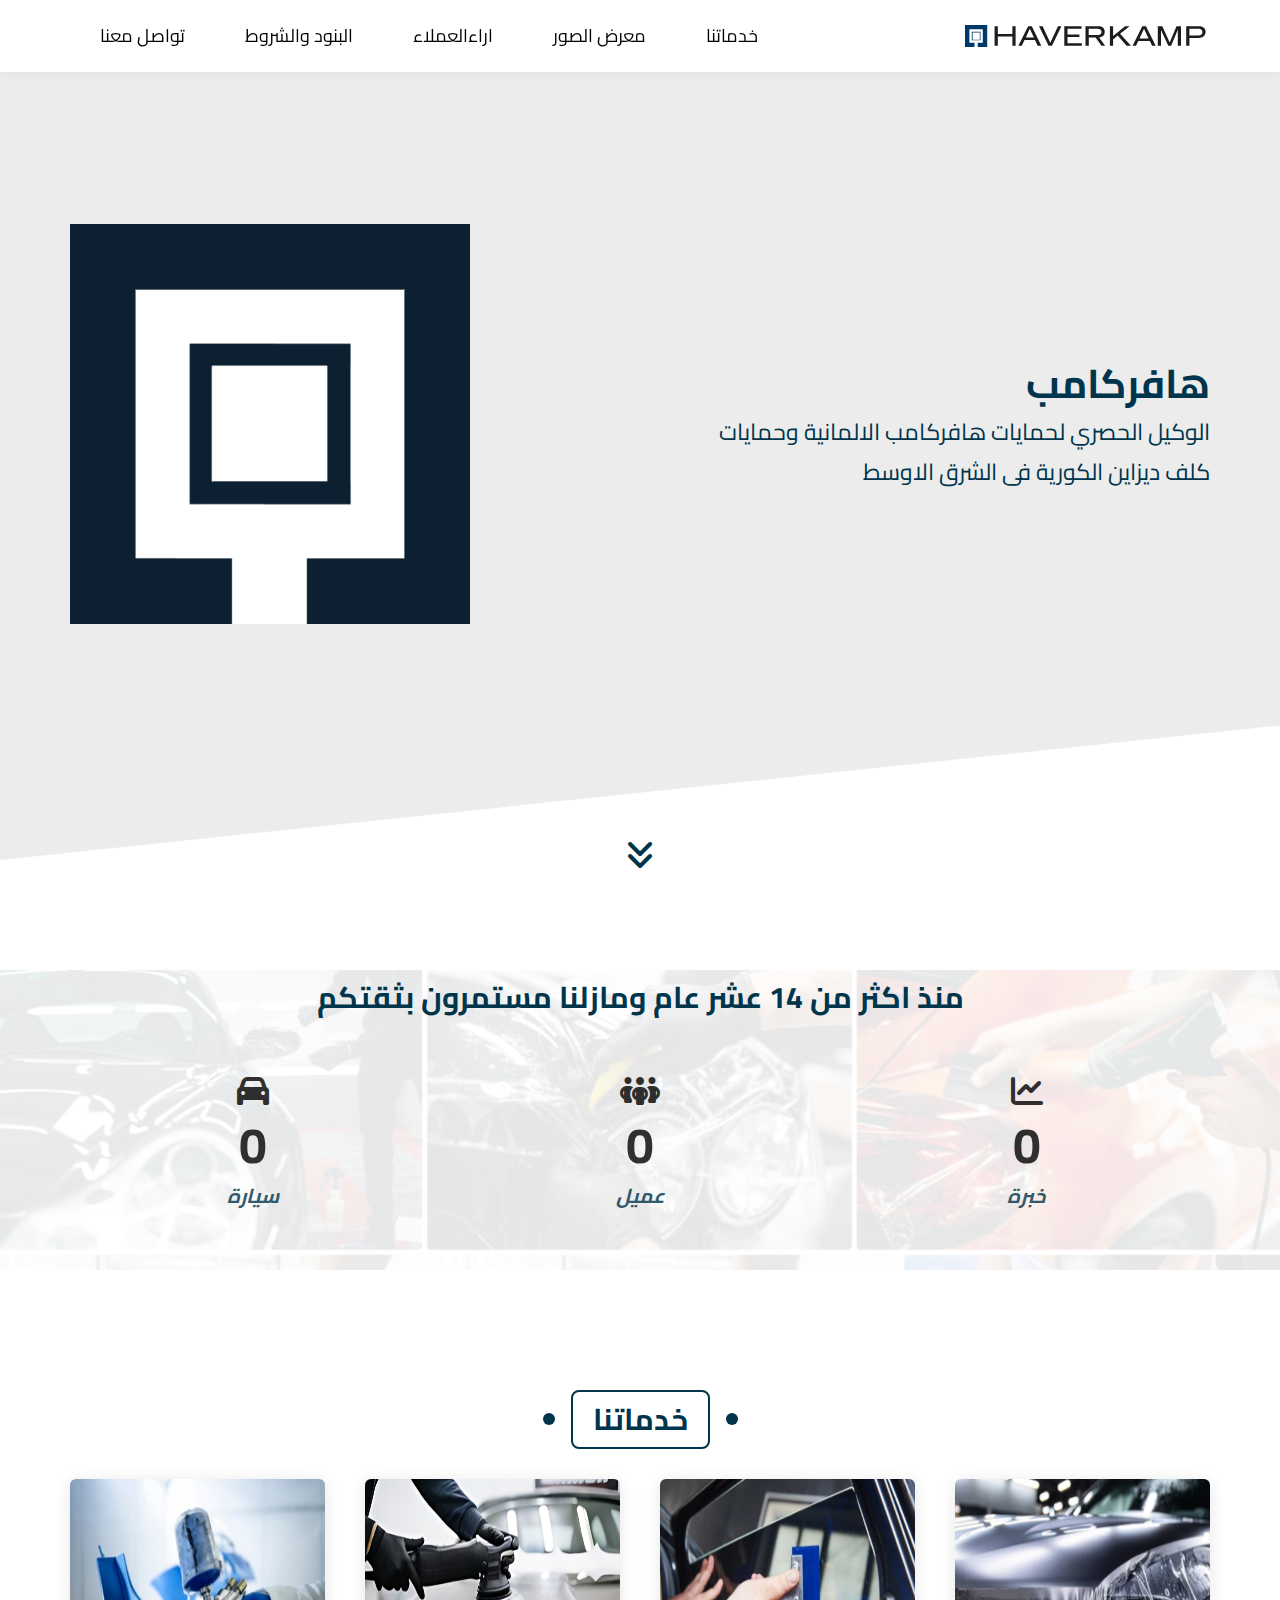
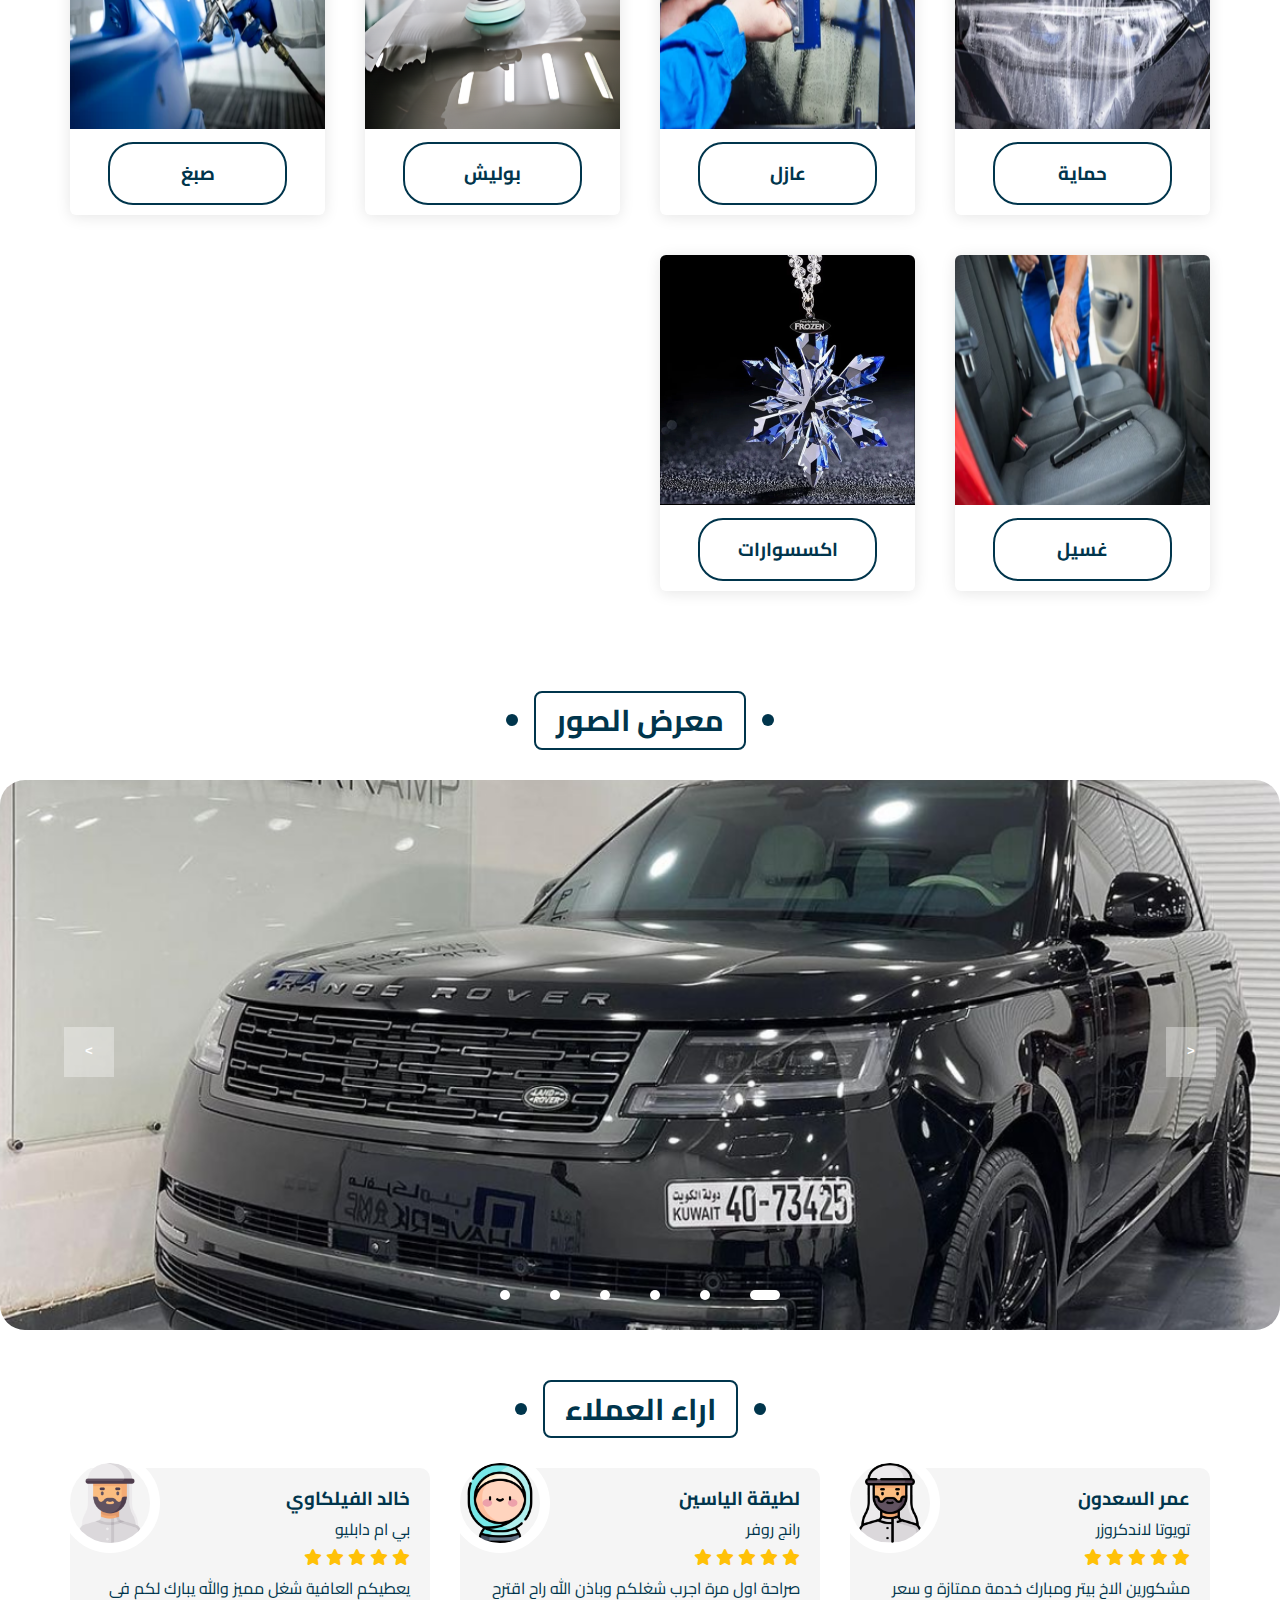
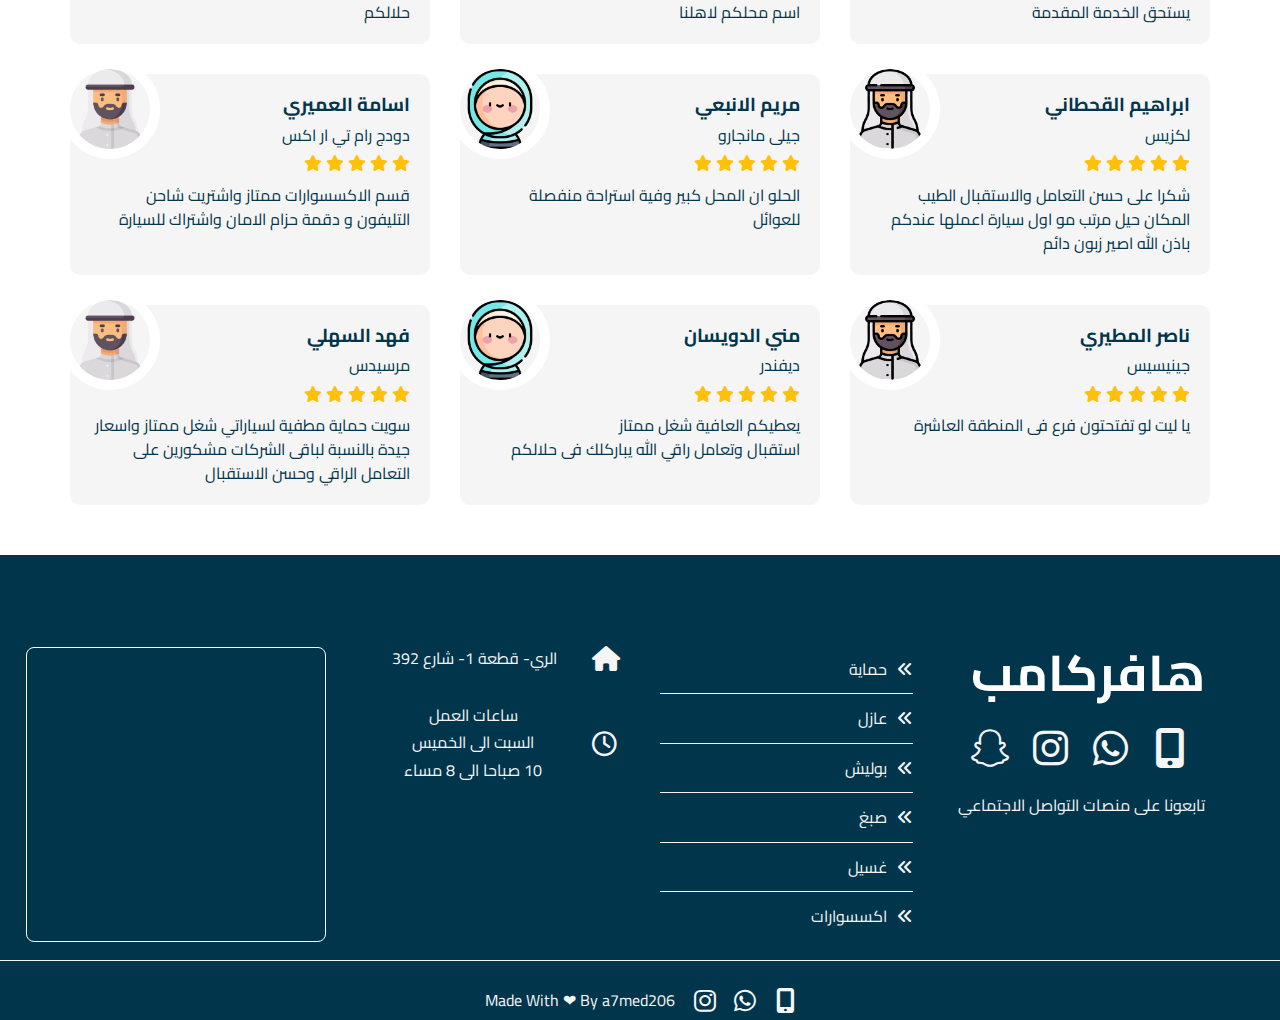
==== commit e34b0a7e: "add new page" ====
--- a/index.html
+++ b/index.html
@@ -140,40 +140,46 @@
     <div class="main-heading">
       <h2 class="main-title">معرض الصور</h2>
     </div>
-    <div class="container">
-      <div class="box">
-        <div class="image">
-          <img src="./images/mega-menu.jpg" alt="" />
-        </div>
-      </div>
-      <div class="box">
-        <div class="image">
-          <img src="./images/mega-menu.jpg" alt="" />
-        </div>
-      </div>
-      <div class="box">
-        <div class="image">
-          <img src="./images/mega-menu.jpg" alt="" />
-        </div>
-      </div>
-      <div class="box">
-        <div class="image">
-          <img src="./images/mega-menu.jpg" alt="" />
-        </div>
-      </div>
-      <div class="box">
-        <div class="image">
-          <img src="./images/mega-menu.jpg" alt="" />
-        </div>
-      </div>
-      <div class="box">
-        <div class="image">
-          <img src="./images/mega-menu.jpg" alt="" />
-        </div>
-      </div>
+    <div class="carosel">
+      <div class=" list">
+        <div class="item">
+          <img src="../images/ppf/ppf-gal-1.png" alt="image1">
+        </div>
+        <div class="item">
+          <img src="../images/ppf/ppf-gal-2.png" alt="image2">
+        </div>
+        <div class="item">
+          <img src="../images/ppf/ppf-gal-3.png" alt="image3">
+        </div>
+        <div class="item">
+          <img src="../images/ppf/ppf-gal-4.png" alt="image4">
+        </div>
+        <div class="item">
+          <img src="../images/ppf/ppf-gal-5.png" alt="image5">
+        </div>
+        <div class="item">
+          <img src="../images/ppf/ppf-gal-6.png" alt="image5">
+        </div>
+      </div>
+      <!--button prev and next-->
+      <div class="buttons">
+        <button id="prev">
+          &lt; </button>
+        <button id="next">></button>
+      </div>
+      <!--Dots (if 6 items => 6 dots)-->
+      <ul class="dots">
+        <li class="active"></li>
+        <li></li>
+        <li></li>
+        <li></li>
+        <li></li>
+        <li></li>
+      </ul>
     </div>
   </div>
   <!-- End Gallery -->
+  <!-- Start Testimonials -->
   <!-- Start Testimonials -->
   <div class="testimonials" id="testimonials">
     <h2 class="main-title">اراء العملاء</h2>
@@ -234,7 +240,7 @@
         </p>
       </div>
       <div class="box">
-        <img src="./images/female-2.png" alt="avatar-1" />
+        <img src="./images/female-1.png" alt="avatar-1" />
         <h3>مريم الانبعي</h3>
         <span class="title">جيلى مانجارو</span>
         <div class="rate">
@@ -276,7 +282,7 @@
         <p>يا ليت لو تفتحتون فرع فى المنطقة العاشرة</p>
       </div>
       <div class="box">
-        <img src="./images/female-3.png" alt="avatar-1" />
+        <img src="./images/female-1.png" alt="avatar-1" />
         <h3>مني الدويسان</h3>
         <span class="title">ديفندر</span>
         <div class="rate">
@@ -392,6 +398,7 @@
   </div>
   <!-- End Footer -->
   <script src="./js/main.js"></script>
+  <script src="./js/tint.js"></script>
 </body>
 
 </html>--- a/css/haverkamp.css
+++ b/css/haverkamp.css
@@ -6,13 +6,15 @@
 }
 
 :root {
-  --main-color: #0c3a6c;
+  --main-color: #00354c;
   --main-color-alt: #1787e0;
   --text-color: whitesmoke;
   --main-transition: 0.3s;
   --main-padding-top: 50px;
   --main-padding-bottom: 50px;
   --section-background: #ececec;
+  --secondary-color: #191a23;
+  --body-color: #f3f3f3;
 }
 
 html {
@@ -121,7 +123,6 @@
   transition-delay: 0.5s;
   overflow: hidden;
 }
-
 
 /* End Global Rules */
 /* Start Header */
@@ -170,7 +171,7 @@
   }
 }
 
-.header .main-nav>li>a {
+.header .main-nav > li > a {
   display: flex;
   justify-content: center;
   align-items: center;
@@ -184,14 +185,14 @@
 }
 
 @media (max-width: 767px) {
-  .header .main-nav>li>a {
+  .header .main-nav > li > a {
     padding: 10px;
     font-size: 14px;
     height: 40px;
   }
 }
 
-.header .main-nav>li>a::before {
+.header .main-nav > li > a::before {
   content: "";
   position: absolute;
   width: 100%;
@@ -202,12 +203,12 @@
   transition: var(--main-transition);
 }
 
-.header .main-nav>li>a:hover {
+.header .main-nav > li > a:hover {
   color: var(--main-color);
   background-color: #fafafa;
 }
 
-.header .main-nav>li>a:hover::before {
+.header .main-nav > li > a:hover::before {
   left: 0;
 }
 
@@ -436,7 +437,7 @@
   background-color: white;
   border-radius: 6px;
   overflow: hidden;
-  transition: transform var(--main-transition),
+  transition: transform var(--main-transition);
 }
 
 .services .box:hover {
@@ -495,55 +496,81 @@
 
 /* End services */
 /* Start Gallery */
-.gallery {
-  padding-top: var(--main-padding-top);
-  padding-bottom: var(--main-padding-bottom);
-  position: relative;
-  background-color: var(--section-background);
-}
-
-.gallery .container {
-  display: grid;
-  grid-template-columns: repeat(auto-fill, minmax(300px, 1fr));
-  gap: 40px;
-}
-
-.gallery .box {
-  padding: 15px;
-  background-color: white;
-  box-shadow: 0px 12px 20px 0px rgb(0 0 0 / 13%),
-    0px 2px 4px 0px rgb(0 0 0 / 12%);
-}
-
-.gallery .box .image {
+.gallery.carosel {
+  display: flex;
+  justify-content: center;
+  align-items: center;
+}
+.carosel {
+  width: 1300px;
+  max-width: 100vw;
+  height: 550px;
+  margin: auto;
   position: relative;
   overflow: hidden;
-}
-
-.gallery .box .image::before {
-  content: "";
-  position: absolute;
-  top: 50%;
-  left: 50%;
-  transform: translate(-50%, -50%);
-  background-color: rgb(255 255 255 / 20%);
-  width: 0;
-  height: 0;
-  opacity: 0;
-  z-index: 2;
-}
-
-.gallery .box .image:hover::before {
-  animation: flashing 0.7s;
-}
-
-.gallery .box img {
-  max-width: 100%;
-  transition: var(--main-transition);
-}
-
-.gallery .box .image:hover img {
-  transform: rotate(5deg) scale(1.1);
+  border-radius: 25px;
+}
+.list {
+  position: absolute;
+  top: 0;
+  left: 0;
+  height: 100%;
+  display: flex;
+  width: max-content;
+  transition: 1s;
+}
+.list img {
+  width: 1300px;
+  max-width: 100vw;
+  height: 100%;
+  object-fit: cover;
+}
+.buttons {
+  position: absolute;
+  top: 45%;
+  left: 5%;
+  width: 90%;
+  display: flex;
+  justify-content: space-between;
+}
+.buttons button {
+  width: 50px;
+  height: 50px;
+  border-radius: 505;
+  background-color: #fff5;
+  color: #fff;
+  border: none;
+  font-family: monospace;
+  font-weight: bold;
+}
+.dots {
+  position: absolute;
+  bottom: 10px;
+  color: #fff;
+  left: 0;
+  width: 100%;
+  margin: 0;
+  padding: 0;
+  display: flex;
+  justify-content: center;
+  transition: 1s;
+}
+.dots li {
+  list-style: none;
+  width: 10px;
+  height: 10px;
+  background-color: #fff;
+  margin: 20px;
+  border-radius: 20px;
+}
+.dots li.active {
+  width: 30px;
+}
+@media screen and (max-width: 768px) {
+  .carosel {
+    height: 400px;
+    margin: auto;
+  }
 }
 
 /* End Gallery */
@@ -798,7 +825,6 @@
 /* End Footer */
 /* Start Animation */
 @keyframes up-and-down {
-
   0%,
   100% {
     top: 0;
@@ -810,7 +836,6 @@
 }
 
 @keyframes bouncing {
-
   0%,
   10%,
   20%,
@@ -863,7 +888,6 @@
 }
 
 @keyframes flashing {
-
   0%,
   40% {
     opacity: 1;
@@ -877,7 +901,6 @@
 }
 
 @keyframes change-background {
-
   0%,
   100% {
     background-image: url("../imgs/discount-background1.jpg");
@@ -890,16 +913,16 @@
 
 /* End Animation */
 
-
-
 /* start ppf-page */
 
 /* start landing */
-.landing-prot {
-  position: relative;
-}
-
-.landing-prot img {
+.landing-prot,
+.landing-polish {
+  position: relative;
+}
+
+.landing-prot img,
+.landing-polish img {
   width: 100%;
 }
 
@@ -976,6 +999,81 @@
     background-color: hwb(211 5% 58% / 0.7);
   }
 }
+/* stat faq */
+
+.working-process .accordion-item {
+  border: 1px solid var(--main-color);
+  border-bottom: 3px solid var(--main-color);
+  border-radius: 30px;
+  overflow: hidden;
+  /* padding: 20px; */
+  background-color: var(--body-color);
+  font-size: 20px;
+}
+
+.working-process .accordion-item .accordion-button {
+  background-color: var(--body-color);
+  padding: 20px 40px;
+  border-bottom: 1px solid var(--main-color);
+  font-size: 20px;
+}
+
+.working-process .accordion-item .accordion-collapse.collapse.show,
+.working-process .accordion-item .accordion-collapse.collapse.show {
+  background-color: var(--main-color);
+  transition: all 0.2s ease-in-out;
+  color: var(--text-color);
+}
+
+.working-process .accordion-item .accordion-button:not(.collapsed) {
+  color: var(--secondary-color);
+  transition: all 0.2s ease-in-out;
+  background-color: var(--main-color) !important;
+  box-shadow: none;
+  color: var(--text-color);
+}
+
+.working-process .accordion-item .accordion-button:focus {
+  box-shadow: none;
+}
+
+.working-process .accordion-item .accordion-collapse .accordion-body {
+  padding: 20px 40px;
+}
+
+.working-process .accordion-item .accordian-numbers {
+  font-size: 24px;
+  padding-left: 20px;
+}
+/* .accordion-button {
+  position: relative;
+} */
+.accordion-button::after {
+  background-image: none;
+  font-family: "Font Awesome 6 Free";
+  content: "\f068";
+  height: 35px;
+  width: 35px;
+  font-weight: bold;
+  display: flex;
+  justify-content: center;
+  align-items: center;
+  border-radius: 50%;
+  border: 1px solid var(--secondary-color);
+  background-color: var(--body-color);
+  color: var(--secondary-color);
+  position: absolute;
+}
+
+.accordion-button:not(.collapsed)::after {
+  background-image: none;
+  content: "\f067";
+}
+
+.working-process .accordion-item .collapsing {
+  transition: all 0.3s ease-in-out;
+}
+/* end faq */
 
 .ppf-container {
   padding-top: var(--main-padding-top);
@@ -985,7 +1083,7 @@
 
 .ppf-container .container {
   display: grid;
-  grid-template-columns: repeat(auto-fill, minmax(250px, 1fr));
+  grid-template-columns: repeat(auto-fill, minmax(300px, 1fr));
   gap: 40px;
 }
 
@@ -1156,19 +1254,19 @@
   position: relative;
   width: 100%;
 
-  >.front,
-  >.back {
+  > .front,
+  > .back {
     display: block;
     transition-timing-function: cubic-bezier(0.175, 0.885, 0.32, 1.275);
     transition-duration: 0.5s;
     transition-property: transform, opacity;
   }
 
-  >.front {
+  > .front {
     transform: rotateY(0deg);
   }
 
-  >.back {
+  > .back {
     position: absolute;
     opacity: 0;
     top: 0px;
@@ -1179,11 +1277,11 @@
   }
 
   &:hover {
-    >.front {
+    > .front {
       transform: rotateY(180deg);
     }
 
-    >.back {
+    > .back {
       opacity: 1;
       transform: rotateY(0deg);
     }
@@ -1196,8 +1294,8 @@
   margin: 20px auto;
   width: 350px;
 
-  >.front,
-  >.back {
+  > .front,
+  > .back {
     display: block;
     color: white;
     width: inherit;
@@ -1208,12 +1306,7 @@
     background: #313131;
     border-radius: 10px;
 
-    /* p {
-      font-size: 0.9125rem;
-      line-height: 160%;
-      color: #999;
-    } */
-    >h2 {
+    > h2 {
       font-size: 40px;
       color: var(--text-color);
       text-align: center;
@@ -1549,6 +1642,412 @@
   }
 }
 
+/* start slider */
+.slider {
+  padding-top: var(--main-padding-top);
+  padding-bottom: var(--main-padding-bottom);
+  position: relative;
+  background-color: var(--section-background);
+}
+
+.slider-text {
+  display: flex;
+  flex-direction: column;
+  justify-content: flex-start;
+}
+.slider-text h2 {
+  color: var(--main-color);
+  font-size: 24px;
+}
+.slider-text p {
+  color: var(--main-color);
+  font-size: 16px;
+  line-height: 1.5;
+}
+
+.juxtapose {
+  width: 100%;
+}
+.jx-slider {
+  margin-top: 1em;
+}
+div.juxtapose {
+  width: 100%;
+}
+
+div.jx-slider {
+  width: 100%;
+  height: 100%;
+  position: relative;
+  overflow: hidden;
+  cursor: pointer;
+  color: #f3f3f3;
+}
+
+div.jx-handle {
+  position: absolute;
+  height: 100%;
+  width: 40px;
+  cursor: col-resize;
+  z-index: 15;
+  margin-left: -20px;
+}
+
+.vertical div.jx-handle {
+  height: 40px;
+  width: 100%;
+  cursor: row-resize;
+  margin-top: -20px;
+  margin-left: 0;
+}
+
+div.jx-control {
+  height: 100%;
+  margin-right: auto;
+  margin-left: auto;
+  width: 3px;
+  background-color: currentColor;
+}
+
+.vertical div.jx-control {
+  height: 3px;
+  width: 100%;
+  background-color: currentColor;
+  position: relative;
+  top: 50%;
+  transform: translateY(-50%);
+}
+
+div.jx-controller {
+  position: absolute;
+  margin: auto;
+  top: 0;
+  bottom: 0;
+  height: 60px;
+  width: 9px;
+  margin-left: -3px;
+  background-color: currentColor;
+}
+
+.vertical div.jx-controller {
+  height: 9px;
+  width: 100px;
+  margin-left: auto;
+  margin-right: auto;
+  top: -3px;
+  position: relative;
+}
+
+div.jx-arrow {
+  position: absolute;
+  margin: auto;
+  top: 0;
+  bottom: 0;
+  width: 0;
+  height: 0;
+  transition: all 0.2s ease;
+}
+
+.vertical div.jx-arrow {
+  position: absolute;
+  margin: 0 auto;
+  left: 0;
+  right: 0;
+  width: 0;
+  height: 0;
+  transition: all 0.2s ease;
+}
+
+div.jx-arrow.jx-left {
+  left: 2px;
+  border-style: solid;
+  border-width: 8px 8px 8px 0;
+  border-color: transparent currentColor transparent transparent;
+}
+
+div.jx-arrow.jx-right {
+  right: 2px;
+  border-style: solid;
+  border-width: 8px 0 8px 8px;
+  border-color: transparent transparent transparent currentColor;
+}
+
+.vertical div.jx-arrow.jx-left {
+  left: 0px;
+  top: 2px;
+  border-style: solid;
+  border-width: 0px 8px 8px 8px;
+  border-color: transparent transparent currentColor transparent;
+}
+
+.vertical div.jx-arrow.jx-right {
+  right: 0px;
+  top: auto;
+  bottom: 2px;
+  border-style: solid;
+  border-width: 8px 8px 0 8px;
+  border-color: currentColor transparent transparent transparent;
+}
+
+div.jx-handle:hover div.jx-arrow.jx-left,
+div.jx-handle:active div.jx-arrow.jx-left {
+  left: -1px;
+}
+
+div.jx-handle:hover div.jx-arrow.jx-right,
+div.jx-handle:active div.jx-arrow.jx-right {
+  right: -1px;
+}
+
+.vertical div.jx-handle:hover div.jx-arrow.jx-left,
+.vertical div.jx-handle:active div.jx-arrow.jx-left {
+  left: 0px;
+  top: 0px;
+}
+
+.vertical div.jx-handle:hover div.jx-arrow.jx-right,
+.vertical div.jx-handle:active div.jx-arrow.jx-right {
+  right: 0px;
+  bottom: 0px;
+}
+
+div.jx-image {
+  position: absolute;
+  height: 100%;
+  display: inline-block;
+  top: 0;
+  overflow: hidden;
+  -webkit-backface-visibility: hidden;
+}
+
+.vertical div.jx-image {
+  width: 100%;
+  left: 0;
+  top: auto;
+}
+
+div.jx-image img {
+  height: 100%;
+  width: auto;
+  z-index: 5;
+  position: absolute;
+  margin-bottom: 0;
+
+  max-height: none;
+  max-width: none;
+  max-height: initial;
+  max-width: initial;
+}
+
+.vertical div.jx-image img {
+  height: auto;
+  width: 100%;
+}
+
+div.jx-image.jx-left {
+  left: 0;
+  background-position: left;
+}
+
+div.jx-image.jx-left img {
+  left: 0;
+}
+
+div.jx-image.jx-right {
+  right: 0;
+  background-position: right;
+}
+
+div.jx-image.jx-right img {
+  right: 0;
+  bottom: 0;
+}
+
+.veritcal div.jx-image.jx-left {
+  top: 0;
+  background-position: top;
+}
+
+.veritcal div.jx-image.jx-left img {
+  top: 0;
+}
+
+.vertical div.jx-image.jx-right {
+  bottom: 0;
+  background-position: bottom;
+}
+
+.veritcal div.jx-image.jx-right img {
+  bottom: 0;
+}
+
+div.jx-image div.jx-label {
+  font-size: 1em;
+  padding: 0.25em 0.75em;
+  position: relative;
+  display: inline-block;
+  top: 0;
+  background-color: #000; /* IE 8 */
+  background-color: rgba(0, 0, 0, 0.7);
+  color: white;
+  z-index: 10;
+  white-space: nowrap;
+  line-height: 18px;
+  vertical-align: middle;
+}
+
+div.jx-image.jx-left div.jx-label {
+  float: left;
+  left: 0;
+}
+
+div.jx-image.jx-right div.jx-label {
+  float: right;
+  right: 0;
+}
+
+.vertical div.jx-image div.jx-label {
+  display: table;
+  position: absolute;
+}
+
+.vertical div.jx-image.jx-right div.jx-label {
+  left: 0;
+  bottom: 0;
+  top: auto;
+}
+
+div.jx-credit {
+  line-height: 1.1;
+  font-size: 0.75em;
+}
+
+div.jx-credit em {
+  font-weight: bold;
+  font-style: normal;
+}
+
+/* Animation */
+
+div.jx-image.transition {
+  transition: width 0.5s ease;
+}
+
+div.jx-handle.transition {
+  transition: left 0.5s ease;
+}
+
+.vertical div.jx-image.transition {
+  transition: height 0.5s ease;
+}
+
+.vertical div.jx-handle.transition {
+  transition: top 0.5s ease;
+}
+
+/* Knight Lab Credit */
+a.jx-knightlab {
+  background-color: #000; /* IE 8 */
+  background-color: rgba(0, 0, 0, 0.25);
+  bottom: 0;
+  display: table;
+  height: 14px;
+  line-height: 14px;
+  padding: 1px 4px 1px 5px;
+  position: absolute;
+  right: 0;
+  text-decoration: none;
+  z-index: 10;
+}
+
+a.jx-knightlab div.knightlab-logo {
+  display: inline-block;
+  vertical-align: middle;
+  height: 8px;
+  width: 8px;
+  background-color: #c34528;
+  transform: rotate(45deg);
+  -ms-transform: rotate(45deg);
+  -webkit-transform: rotate(45deg);
+  top: -1.25px;
+  position: relative;
+  cursor: pointer;
+}
+
+a.jx-knightlab:hover {
+  background-color: #000; /* IE 8 */
+  background-color: rgba(0, 0, 0, 0.35);
+}
+a.jx-knightlab:hover div.knightlab-logo {
+  background-color: #ce4d28;
+}
+
+a.jx-knightlab span.juxtapose-name {
+  display: table-cell;
+  margin: 0;
+  padding: 0;
+  font-weight: 300;
+  color: white;
+  font-size: 10px;
+  padding-left: 0.375em;
+  vertical-align: middle;
+  line-height: normal;
+  text-shadow: none;
+}
+
+/* keyboard accessibility */
+div.jx-controller:focus,
+div.jx-image.jx-left div.jx-label:focus,
+div.jx-image.jx-right div.jx-label:focus,
+a.jx-knightlab:focus {
+  background: #eae34a;
+  color: #000;
+}
+a.jx-knightlab:focus span.juxtapose-name {
+  color: #000;
+  border: none;
+}
+
+/* Medium */
+@media (min-width: 992px) {
+  .slider.juxtapose {
+    width: 970px;
+    text-align: center;
+    position: relative;
+    color: var(--text-color);
+    text-shadow: none;
+    font-size: 16px;
+    margin-bottom: 25px;
+  }
+}
+
+/* Large */
+@media (min-width: 1200px) {
+  .slider.juxtapose {
+    width: 1170px;
+    text-align: center;
+    position: relative;
+    color: var(--text-color);
+    text-shadow: none;
+    font-size: 16px;
+    margin-bottom: 25px;
+  }
+}
+/* Small */
+@media (max-width: 768px) {
+  .slider.juxtapose {
+    width: 90%;
+    text-align: center;
+    position: relative;
+    color: var(--text-color);
+    text-shadow: none;
+    font-size: 16px;
+    margin-bottom: 25px;
+  }
+}
+
+/* end slider */
+
 .tint-container {
   padding-top: var(--main-padding-top);
   padding-bottom: var(--main-padding-bottom);
@@ -1634,19 +2133,19 @@
   position: relative;
   width: 100%;
 
-  >.front,
-  >.back {
+  > .front,
+  > .back {
     display: block;
     transition-timing-function: cubic-bezier(0.175, 0.885, 0.32, 1.275);
     transition-duration: 0.5s;
     transition-property: transform, opacity;
   }
 
-  >.front {
+  > .front {
     transform: rotateY(0deg);
   }
 
-  >.back {
+  > .back {
     position: absolute;
     opacity: 0;
     top: 0px;
@@ -1657,11 +2156,11 @@
   }
 
   &:hover {
-    >.front {
+    > .front {
       transform: rotateY(180deg);
     }
 
-    >.back {
+    > .back {
       opacity: 1;
       transform: rotateY(0deg);
     }
@@ -1674,8 +2173,8 @@
   margin: 20px auto;
   width: 350px;
 
-  >.front,
-  >.back {
+  > .front,
+  > .back {
     display: block;
     color: white;
     width: inherit;
@@ -1691,7 +2190,7 @@
       line-height: 160%;
       color: #999;
     } */
-    >h2 {
+    > h2 {
       font-size: 40px;
       color: var(--text-color);
       text-align: center;
@@ -1782,11 +2281,7 @@
 
 /* end polish-page */
 
-
-
 /* start terms-page */
-
-
 
 /* start items */
 .items .container ul {
@@ -1858,7 +2353,6 @@
   line-height: 1.8;
 }
 
-
 .warranty .container h2 {
   color: var(--main-color);
   font-size: 24px;
@@ -1870,4 +2364,4 @@
 }
 
 /* end  warranty */
-/* end terms-page */+/* end terms-page */
